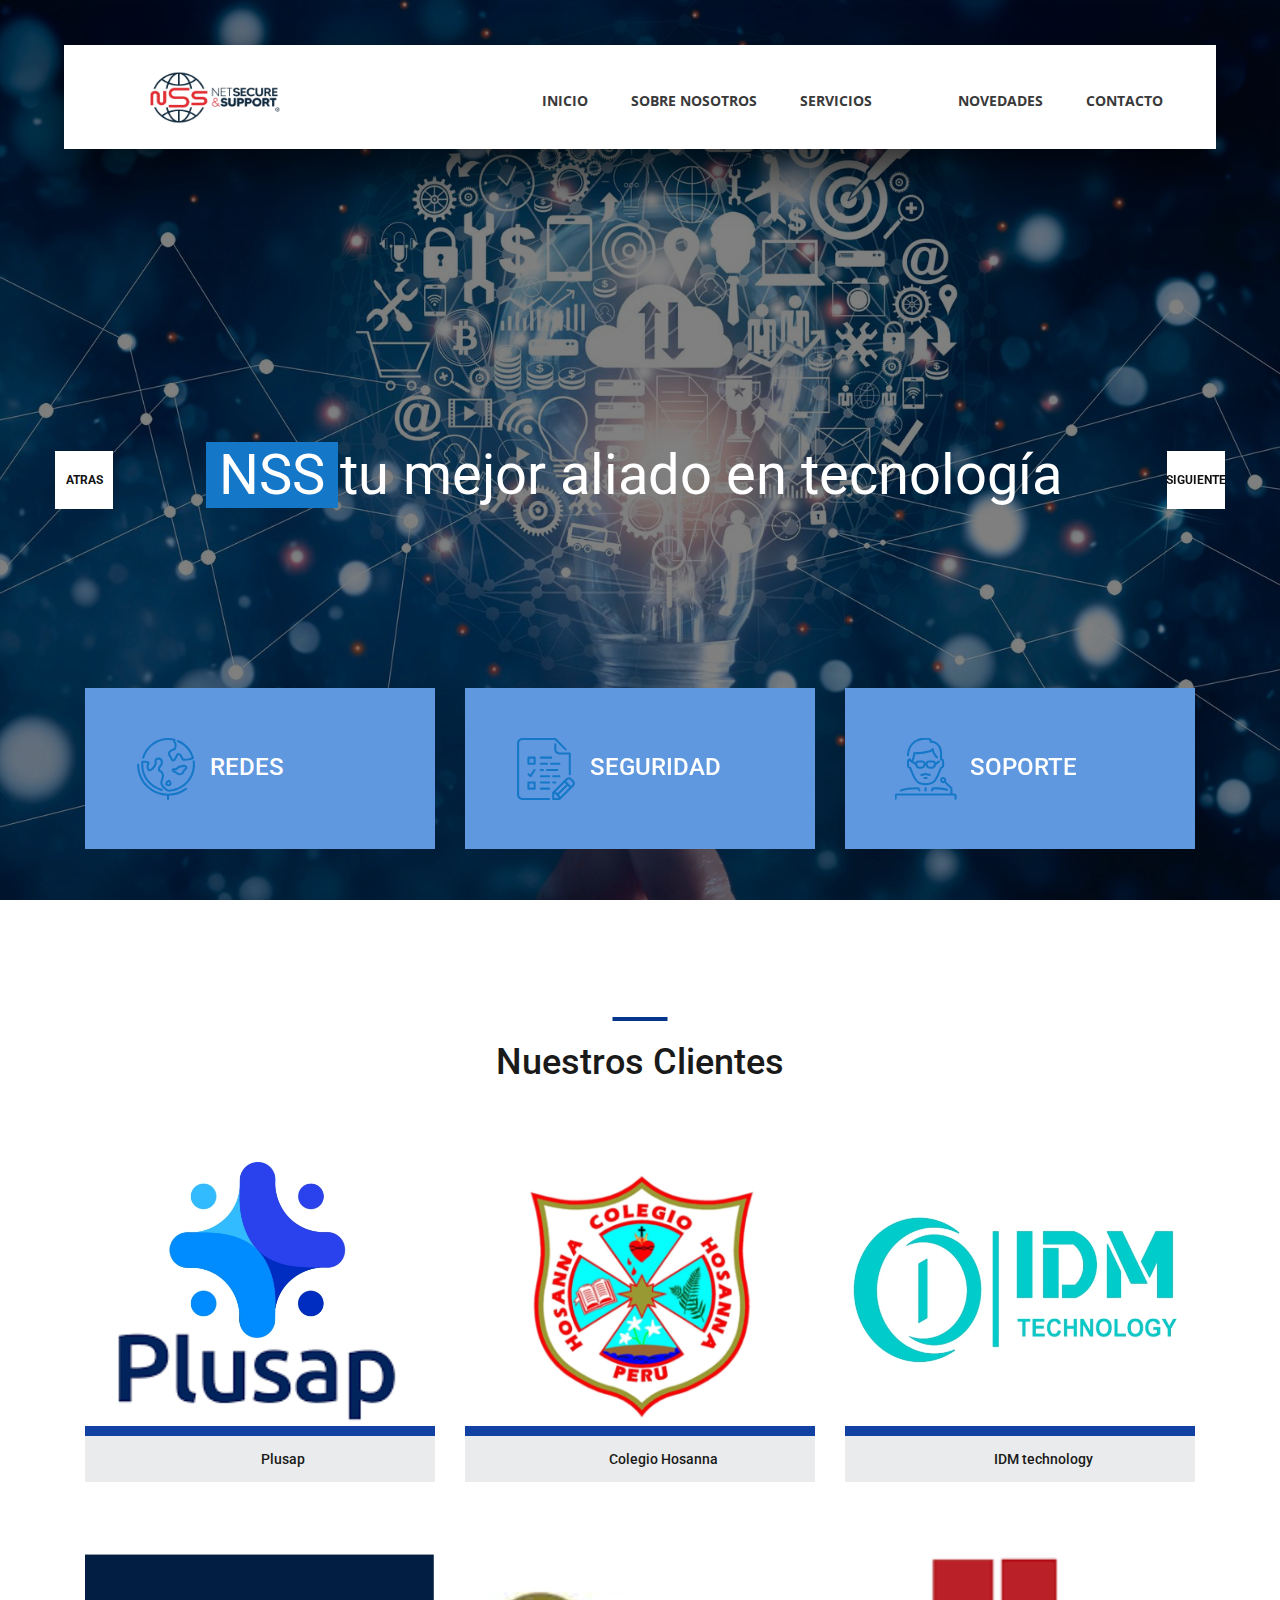
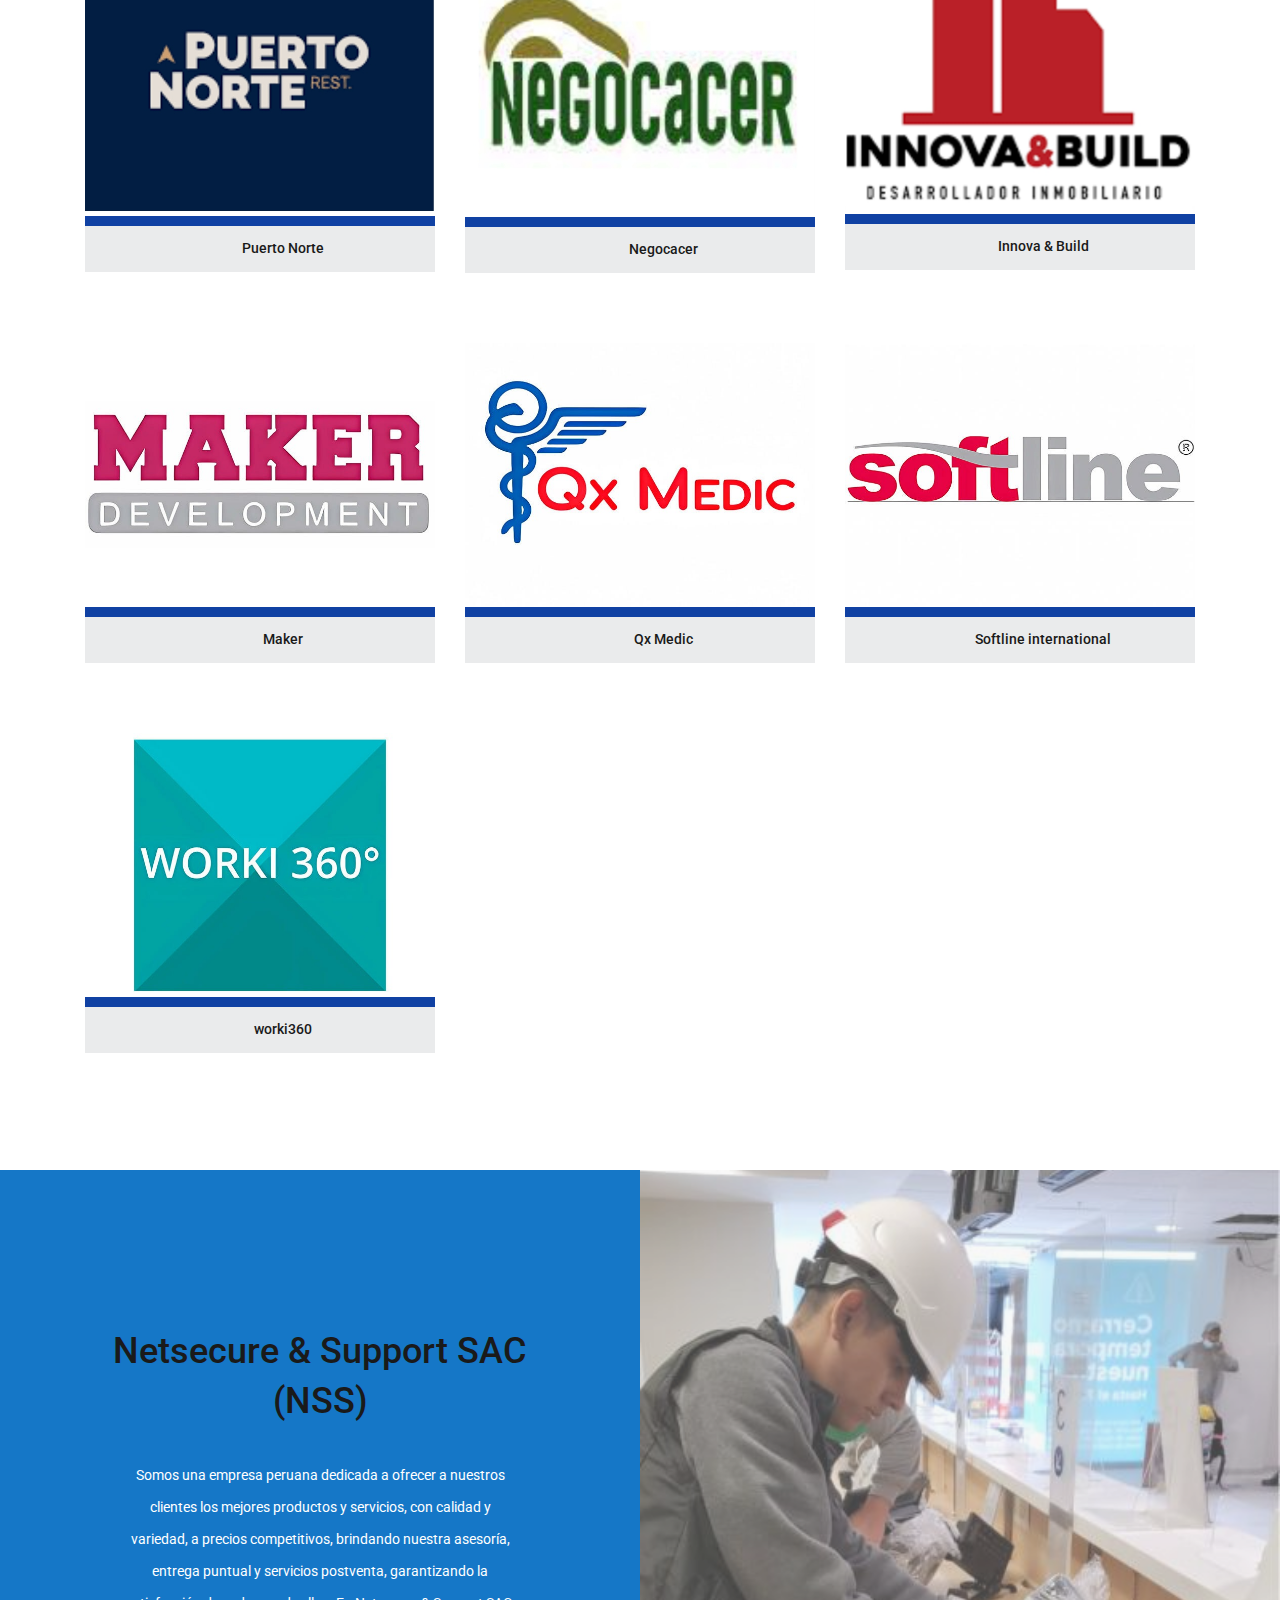
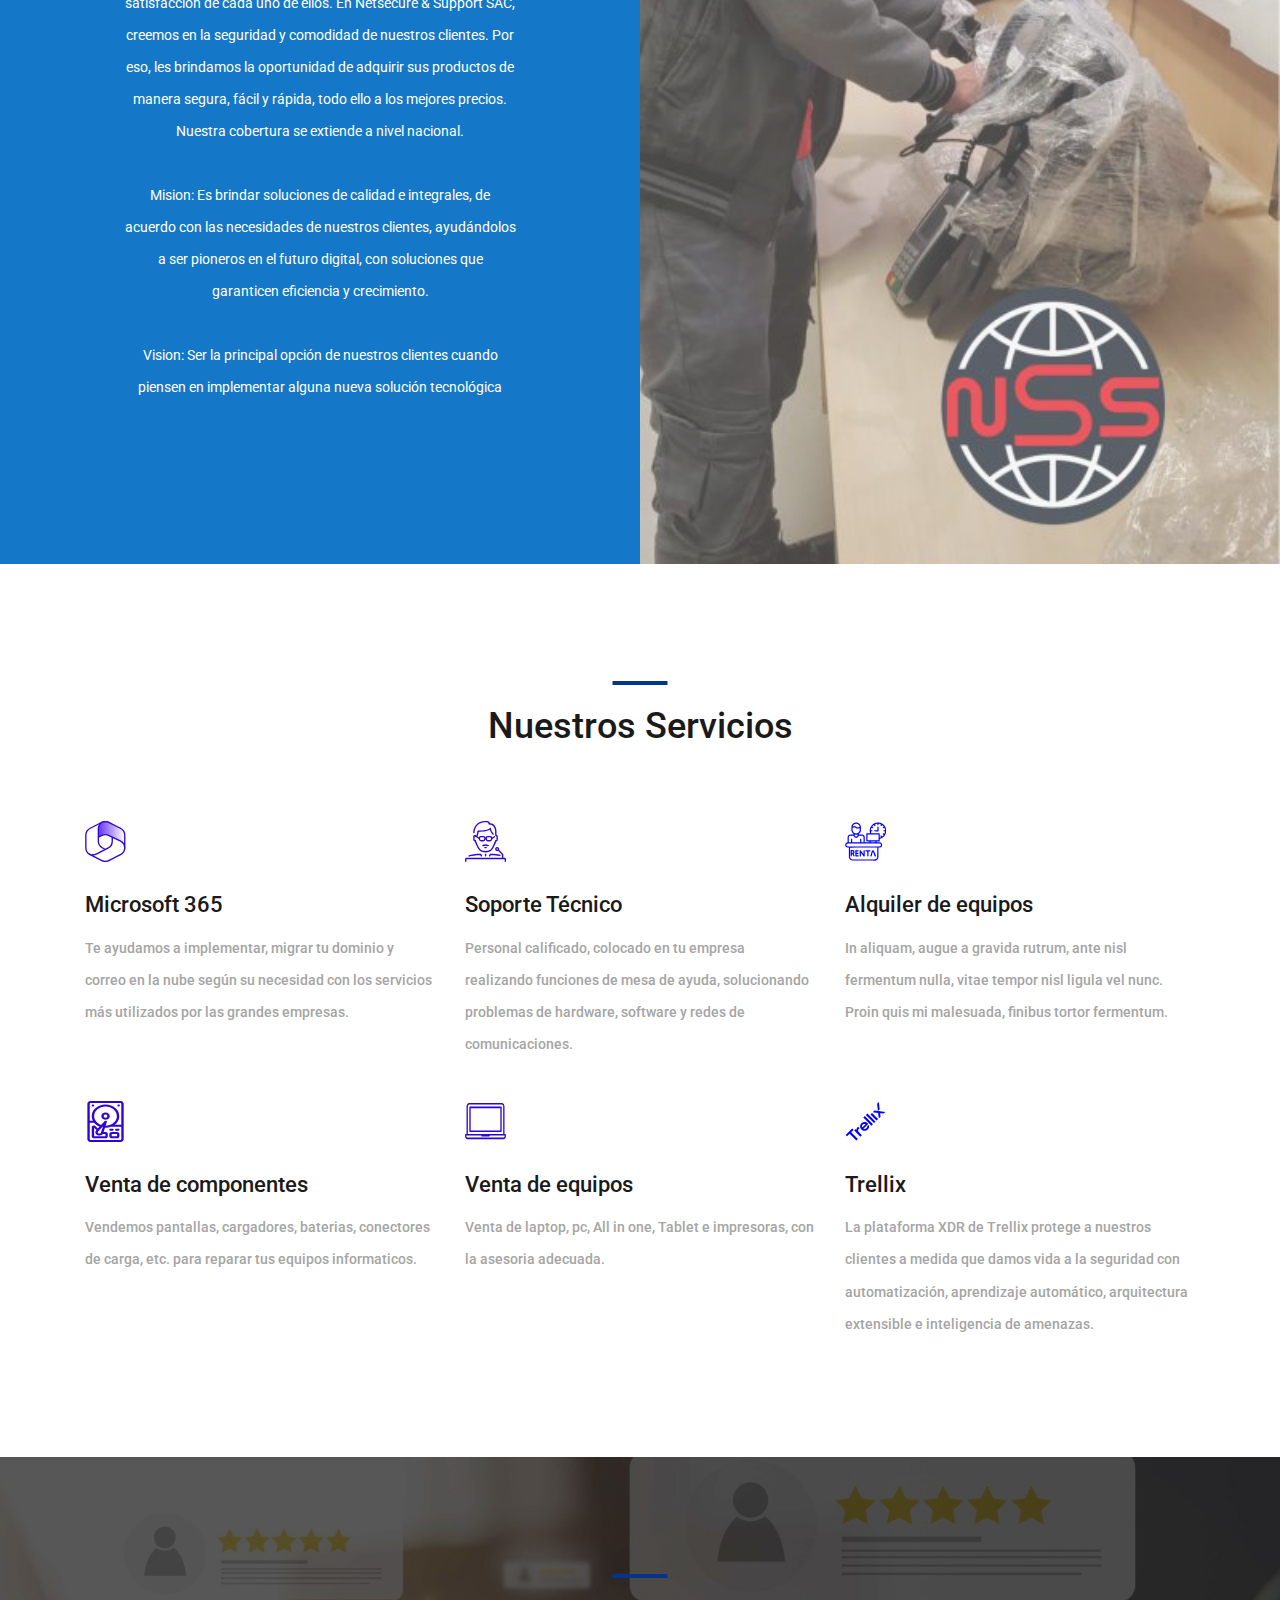
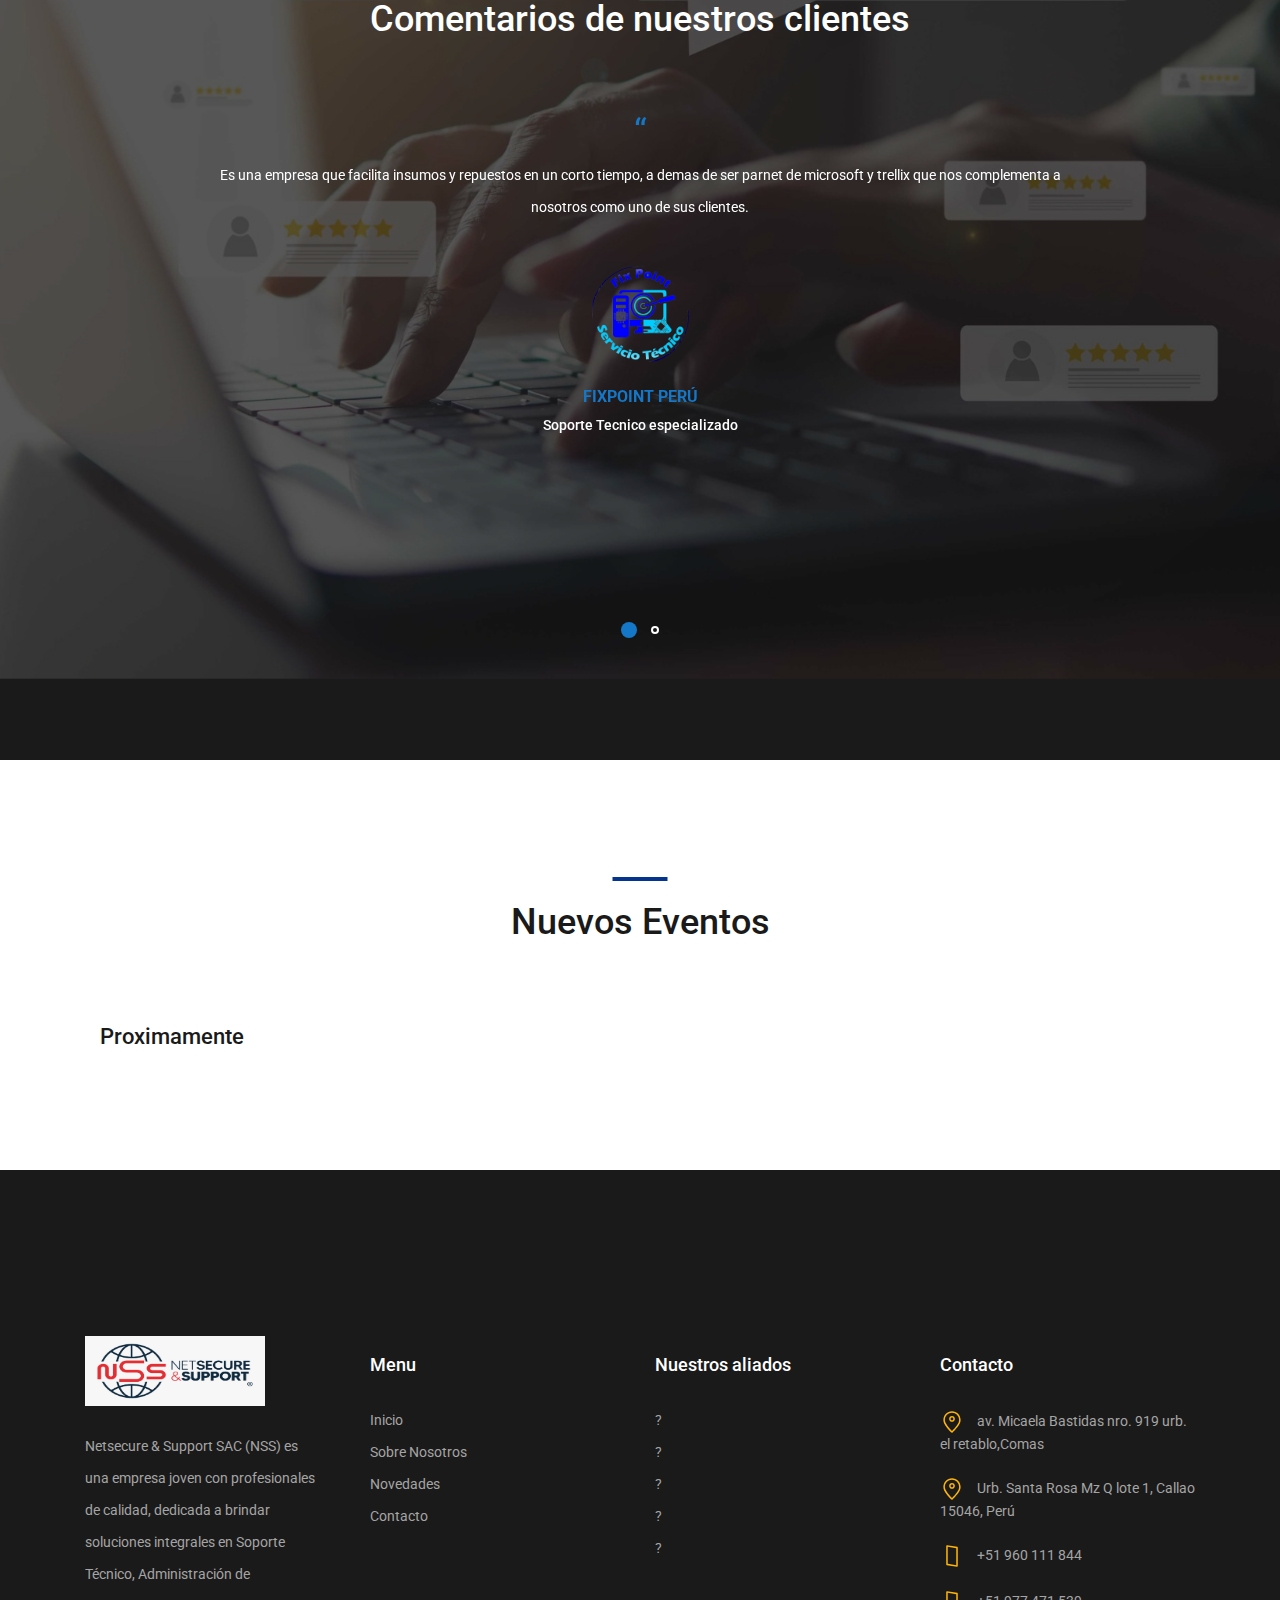
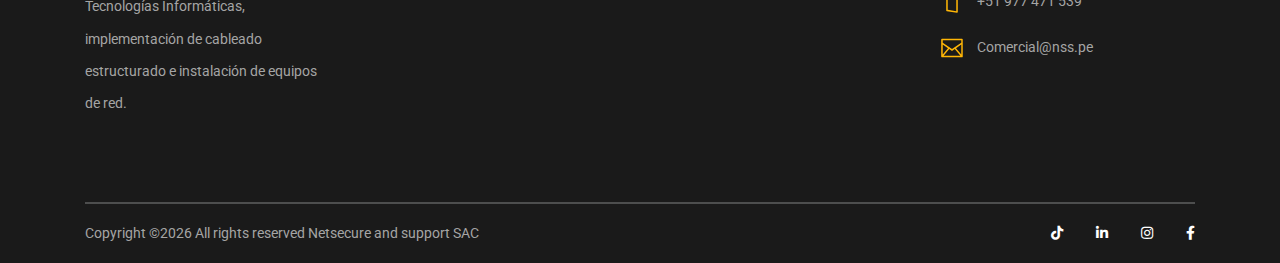
==== index.html @ 5463809e "Nuevo" ====
<!DOCTYPE html>
<html lang="es">
<head>
<title>Netsecure and Support SAC</title>
<meta charset="utf-8">
<meta http-equiv="X-UA-Compatible" content="IE=edge">
<meta name="description" content="Course Project">
<meta name="viewport" content="width=device-width, initial-scale=1">
<link rel="stylesheet" type="text/css" href="styles/bootstrap4/bootstrap.min.css">
<link href="plugins/fontawesome-free-5.0.1/css/fontawesome-all.css" rel="stylesheet" type="text/css">
<link href="plugins/fontawesome-free-5.0.1/css/fontawesome.css" rel="stylesheet" type="text/css">
<link href="plugins/fontawesome-free-5.0.1/css/brands.css" rel="stylesheet" type="text/css">
<link rel="icon" type="image/png" href="images/logonss.png">
<link href="plugins/fontawesome-free-5.0.1/css/all.css" rel="stylesheet" type="text/css">
<link rel="stylesheet" type="text/css" href="plugins/OwlCarousel2-2.2.1/owl.carousel.css">
<link rel="stylesheet" type="text/css" href="plugins/OwlCarousel2-2.2.1/owl.theme.default.css">
<link rel="stylesheet" type="text/css" href="plugins/OwlCarousel2-2.2.1/animate.css">
<link rel="stylesheet" type="text/css" href="styles/main_styles.css">
<link rel="stylesheet" type="text/css" href="styles/responsive.css">
</head>
<body>

<div class="super_container">

	<!-- Header -->

	<header class="header d-flex flex-row">
		<div class="header_content d-flex flex-row align-items-center">
			<!-- Logo -->
			<div class="logo_container">
				<div class="logo">
					<img src="images/logonss2.png" alt=""  width="150" height="65">
		
				</div>
			</div>

			<!-- Main Navigation -->
			<nav class="main_nav_container">
				<div class="main_nav">
					<ul class="main_nav_list">
						<li class="main_nav_item"><a href="#">Inicio</a></li>
						<li class="main_nav_item"><a href="#">Sobre nosotros</a></li>
						<li class="main_nav_item"><a href="#">Servicios</a></li>
						<li class="main_nav_item"><a href="#"></a></li>
						<li class="main_nav_item"><a href="#">Novedades</a></li>
						<li class="main_nav_item"><a href="contact.html">Contacto</a></li>
					</ul>
				</div>
			</nav>
		</div>
		<div class="header_side d-flex flex-row justify-content-center align-items-center">
			<img src="images/phone-call.svg" alt="">
			<span>+51 960 111 844<br>+51 977 471 539</span>
		</div>

		<!-- Hamburger -->
		<div class="hamburger_container">
			<i class="fas fa-bars trans_200"></i>
		</div>

	</header>
	
	<!-- Menu -->
	<div class="menu_container menu_mm">

		<!-- Menu Close Button -->
		<div class="menu_close_container">
			<div class="menu_close"></div>
		</div>

		<!-- Menu Items -->
		<div class="menu_inner menu_mm">
			<div class="menu menu_mm">
				<ul class="menu_list menu_mm">
					<li class="menu_item menu_mm"><a href="#">Inicio</a></li>
					<li class="menu_item menu_mm"><a href="#">Sobre nosotros</a></li>
					<li class="menu_item menu_mm"><a href="courses.html">Servicios</a></li>
					<li class="menu_item menu_mm"><a href="elements.html"></a></li>
					<li class="menu_item menu_mm"><a href="news.html">Novedades</a></li>
					<li class="menu_item menu_mm"><a href="contact.html">Contacto</a></li>
				</ul>

				<!-- Menu Social -->
				
				<div class="menu_social_container menu_mm">
					<ul class="menu_social menu_mm">
						<li class="menu_social_item menu_mm"><a href="https://www.tiktok.com/@nss.pe"><i class="fab fa-tiktok"></i></a></li>
						<li class="menu_social_item menu_mm"><a href="https://www.linkedin.com/company/nss-pe/?originalSubdomain=pe"><i class="fab fa-linkedin-in"></i></a></li>
						<li class="menu_social_item menu_mm"><a href="https://www.instagram.com/nss_peru/"><i class="fab fa-instagram"></i></a></li>
						<li class="menu_social_item menu_mm"><a href="https://www.facebook.com/nssperu.pe/"><i class="fab fa-facebook-f"></i></a></li>
						
					</ul>
				</div>

				<div class="menu_copyright menu_mm">NSS se reserva los derechos</div>
			</div>

		</div>

	</div>
	
	<!-- Home -->

	<div class="home">

		<!-- Hero Slider -->
		<div class="hero_slider_container">
			<div class="hero_slider owl-carousel">
				
				<!-- Hero Slide -->
				<div class="hero_slide">
					<div class="hero_slide_background" style="background-image:url(images/tecnologia.jpg)" ></div>
					<div class="hero_slide_container d-flex flex-column align-items-center justify-content-center">
						<div class="hero_slide_content text-center">
							<h1 data-animation-in="fadeInUp" data-animation-out="animate-out fadeOut"> <span>NSS</span> tu mejor aliado en tecnología</h1>
						</div>
					</div>
				</div>
				
				<!-- Hero Slide -->
				<div class="hero_slide">
					<div class="hero_slide_background" style="background-image:url(images/365.png)" ></div>
					<div class="hero_slide_container d-flex flex-column align-items-center justify-content-center">
						<div class="hero_slide_content text-center">
							<h1 data-animation-in="fadeInUp" data-animation-out="animate-out fadeOut">Mejora con <span>Microsoft 365</span> ¡ahora!</h1>
						</div>
					</div>
				</div>
				
				<!-- Hero Slide -->
				<div class="hero_slide">
					<div class="hero_slide_background" style="background-image:url(images/soporte.jpg)"></div>
					<div class="hero_slide_container d-flex flex-column align-items-center justify-content-center">
						<div class="hero_slide_content text-center">
							<h1 data-animation-in="fadeInUp" data-animation-out="animate-out fadeOut">Necesitas <span>soporte TI?</span> ¡Contáctanos!</h1>
						</div>
					</div>
				</div>

			</div>

			<div class="hero_slider_left hero_slider_nav trans_200"><span class="trans_200"> Atras </span></div>
			<div class="hero_slider_right hero_slider_nav trans_200"><span class="trans_200"> Siguiente </span></div>
		</div>

	</div>

	<div class="hero_boxes">
		<div class="hero_boxes_inner">
			<div class="container">
				<div class="row">

					<div class="col-lg-4 hero_box_col">
						<div class="hero_box d-flex flex-row align-items-center justify-content-start">
							<img src="images/earth-globe.svg" class="svg" alt="">
							<div class="hero_box_content">
								<h2 class="hero_box_title">REDES</h2>
								
							</div>
						</div>
					</div>


					<div class="col-lg-4 hero_box_col">
						<div class="hero_box d-flex flex-row align-items-center justify-content-start">
							<img src="images/exam.svg" class="svg" alt="">
							<div class="hero_box_content">
								<h2 class="hero_box_title">SEGURIDAD</h2>
								
							</div>
						</div>
					</div>

					<div class="col-lg-4 hero_box_col">
						<div class="hero_box d-flex flex-row align-items-center justify-content-start">
							<img src="images/professor.svg" class="svg" alt="">
							<div class="hero_box_content">
								<h2 class="hero_box_title">SOPORTE</h2>
								
							</div>
						</div>
					</div>

				</div>
			</div>
		</div>
	</div>

	<!-- Popular -->

	<div class="popular page_section">
		<div class="container">
			<div class="row">
				<div class="col">
					<div class="section_title text-center">
						<h1>Nuestros Clientes</h1>
					</div>
				</div>
			</div>

			<div class="row course_boxes">
				
				<!-- Popular Course Item -->
				<div class="col-lg-4 course_box">
					<div class="card">
						<img class="card-img-top" src="images/plusap.jpeg" alt="https://unsplash.com/@kellybrito">
						<div class="card-body text-center">
						<!--	<div class="card-title"><a href="courses.html">A complete guide to design</a></div>-->
						<!--	<div class="card-text">Adobe Guide, Layes, Smart Objects etc...</div>-->
						</div>
						<div class="price_box d-flex flex-row align-items-center">
							<div class="course_author_image">
							<!--	<img src="images/author.jpg" alt="https://unsplash.com/@mehdizadeh">-->
							</div>
							<div class="course_author_name">Plusap </div>
							<!-- <div class="course_price d-flex flex-column align-items-center justify-content-center"><span>$29</span></div>-->
						</div>
					</div>
				</div>

				<!-- Popular Course Item -->
				<div class="col-lg-4 course_box">
					<div class="card">
						<img class="card-img-top" src="images/hosanna.jpg" alt="https://unsplash.com/@cikstefan">
						<div class="card-body text-center">
						</div>
						<div class="price_box d-flex flex-row align-items-center">
							<div class="course_author_image">
							</div>
							<div class="course_author_name">Colegio Hosanna </div> 
				
						</div>
					</div>
				</div>

				<!-- Popular Course Item -->
				<div class="col-lg-4 course_box">
					<div class="card">
						<img class="card-img-top" src="images/idm.jpg" alt="https://unsplash.com/@dsmacinnes">
						<div class="card-body text-center">
						</div>
						<div class="price_box d-flex flex-row align-items-center">
							<div class="course_author_image">
							</div>
							<div class="course_author_name">IDM technology</div>
						</div>
					</div>
				</div>

					<!-- Popular Course Item -->
					 
					<div class="col-lg-4 course_box">
						<div class="card">
							<img class="card-img-top" src="images/pnorte.jpg" alt="https://unsplash.com/@cikstefan">
							<div class="card-body text-center">
							</div>
							<div class="price_box d-flex flex-row align-items-center">
								<div class="course_author_image">
								</div>
								<div class="course_author_name">Puerto Norte</div> 
					
							</div>
						</div>
					</div>
						<!-- Popular Course Item -->
					 
						<div class="col-lg-4 course_box">
							<div class="card">
								<img class="card-img-top" src="images/negocacer.jpg" alt="https://unsplash.com/@cikstefan">
								<div class="card-body text-center">
								</div>
								<div class="price_box d-flex flex-row align-items-center">
									<div class="course_author_image">
									</div>
									<div class="course_author_name">Negocacer</div> 
						
								</div>
							</div>
						</div>

							<!-- Popular Course Item -->
					 
					<div class="col-lg-4 course_box">
						<div class="card">
							<img class="card-img-top" src="images/innova.jpg" alt="https://unsplash.com/@cikstefan">
							<div class="card-body text-center">
							</div>
							<div class="price_box d-flex flex-row align-items-center">
								<div class="course_author_image">
								</div>
								<div class="course_author_name">Innova & Build</div> 
					
							</div>
						</div>
					</div>

								<!-- Popular Course Item -->
					 
								<div class="col-lg-4 course_box">
									<div class="card">
										<img class="card-img-top" src="images/maker.jpg" alt="https://unsplash.com/@cikstefan">
										<div class="card-body text-center">
										</div>
										<div class="price_box d-flex flex-row align-items-center">
											<div class="course_author_image">
											</div>
											<div class="course_author_name">Maker</div> 
								
										</div>
									</div>
								</div>

									<!-- Popular Course Item -->
					 
									<div class="col-lg-4 course_box">
										<div class="card">
											<img class="card-img-top" src="images/qx.jpg" alt="https://unsplash.com/@cikstefan">
											<div class="card-body text-center">
											</div>
											<div class="price_box d-flex flex-row align-items-center">
												<div class="course_author_image">
												</div>
												<div class="course_author_name">Qx Medic</div> 
									
											</div>
										</div>
									</div>

									<!-- Popular Course Item -->
					 
									<div class="col-lg-4 course_box">
										<div class="card">
											<img class="card-img-top" src="images/softline.jpg" alt="https://unsplash.com/@cikstefan">
											<div class="card-body text-center">
											</div>
											<div class="price_box d-flex flex-row align-items-center">
												<div class="course_author_image">
												</div>
												<div class="course_author_name">Softline international</div> 
									
											</div>
										</div>
									</div>

									
									<!-- Popular Course Item -->
					 
									<div class="col-lg-4 course_box">
										<div class="card">
											<img class="card-img-top" src="images/worki360.jpg" alt="https://unsplash.com/@cikstefan">
											<div class="card-body text-center">
											</div>
											<div class="price_box d-flex flex-row align-items-center">
												<div class="course_author_image">
												</div>
												<div class="course_author_name">worki360</div> 
									
											</div>
										</div>
									</div>

			</div>
		</div>		
	</div>

	<!-- Register -->

	<div class="register">

		<div class="container-fluid">
			
			<div class="row row-eq-height">
				<div class="col-lg-6 nopadding">
					
					<!-- Register -->

					<div class="register_section d-flex flex-column align-items-center justify-content-center">
						<div class="register_content text-center">
							<h1 class="register_title"><span>Netsecure & Support SAC (NSS)</span> </h1>
							<p class="register_text"> Somos una empresa peruana dedicada a ofrecer a nuestros clientes los mejores productos y servicios, con calidad y variedad, a precios competitivos, brindando nuestra asesoría, entrega puntual y servicios postventa, garantizando la satisfacción de cada uno de ellos.
								En Netsecure & Support SAC, creemos en la seguridad y comodidad de nuestros clientes. Por eso, les brindamos la oportunidad de adquirir sus productos de manera segura, fácil y rápida, todo ello a los mejores precios. Nuestra cobertura se extiende a nivel nacional.</p>
							<p class="register_text">Mision: Es brindar soluciones de calidad e integrales, de acuerdo con las necesidades de nuestros clientes, ayudándolos a ser pioneros en el futuro digital, con soluciones que garanticen eficiencia y crecimiento.

								<br> <br>Vision: Ser la principal opción de nuestros clientes cuando piensen en implementar alguna nueva solución tecnológica</p>
						</div>
					</div>

				</div>

				<div class="col-lg-6 nopadding">
					
					<!-- Search -->

					<div class="search_section d-flex flex-column align-items-center justify-content-center">
						<div class="search_background" style="background-image:url(images/nsstrabajando.jpg);"></div>
						<div class="search_content text-center">
							
							
						</div> 
					</div>


				</div>
			</div>
		</div>
	</div>

	<!-- Services -->

	<div class="services page_section">
		
		<div class="container">
			<div class="row">
				<div class="col">
					<div class="section_title text-center">
						<h1>Nuestros Servicios</h1>
					</div>
				</div>
			</div>

			<div class="row services_row">

				<div class="col-lg-4 service_item text-left d-flex flex-column align-items-start justify-content-start">
					<div class="icon_container d-flex flex-column justify-content-end">
						<img src="images/365.svg" alt="">
					</div>
					<h3>Microsoft 365</h3>
					<p>Te ayudamos a implementar, migrar tu dominio y correo en la nube según su necesidad con los servicios más utilizados por las grandes empresas.</p>
				</div>

				<div class="col-lg-4 service_item text-left d-flex flex-column align-items-start justify-content-start">
					<div class="icon_container d-flex flex-column justify-content-end">
						<img src="images/milestone_2.svg" alt="">
					</div>
					<h3>Soporte Técnico</h3>
					<p>Personal calificado, colocado en tu empresa realizando funciones de mesa de ayuda, solucionando problemas de hardware, software y redes de comunicaciones.</p>
				</div>

				<div class="col-lg-4 service_item text-left d-flex flex-column align-items-start justify-content-start">
					<div class="icon_container d-flex flex-column justify-content-end">
						<img src="images/renta.svg" alt="">
					</div>
					<h3>Alquiler de equipos</h3>
					<p>In aliquam, augue a gravida rutrum, ante nisl fermentum nulla, vitae tempor nisl ligula vel nunc. Proin quis mi malesuada, finibus tortor fermentum.</p>
				</div>

				<div class="col-lg-4 service_item text-left d-flex flex-column align-items-start justify-content-start">
					<div class="icon_container d-flex flex-column justify-content-end">
						<img src="images/hardware.svg" alt="">
					</div>
					<h3>Venta de componentes</h3>
					<p>Vendemos pantallas, cargadores, baterias, conectores de carga, etc. para reparar tus equipos informaticos.</p>
				</div>

				<div class="col-lg-4 service_item text-left d-flex flex-column align-items-start justify-content-start">
					<div class="icon_container d-flex flex-column justify-content-end">
						<img src="images/laptop.svg" alt="">
					</div>
					<h3>Venta de equipos</h3>
					<p>Venta de laptop, pc, All in one, Tablet e impresoras, con la asesoria adecuada.</p>
				</div>

				<div class="col-lg-4 service_item text-left d-flex flex-column align-items-start justify-content-start">
					<div class="icon_container d-flex flex-column justify-content-end">
						<img src="images/trellix.svg" alt="">
					</div>
					<h3>Trellix</h3>
					<p>La plataforma XDR de Trellix protege a nuestros clientes a medida que damos vida a la seguridad con automatización, aprendizaje automático, arquitectura extensible e inteligencia de amenazas.</p>
				</div>

		
			</div>
		</div>
	</div>

	<!-- Testimonials -->

	<div class="testimonials page_section">
		<!-- <div class="testimonials_background" style="background-image:url(images/testimonials_background.jpg)"></div> -->
		<div class="testimonials_background_container prlx_parent">
			<div class="testimonials_background prlx" style="background-image:url(images/comentario.jpeg)"></div>
		</div>
		<div class="container">

			<div class="row">
				<div class="col">
					<div class="section_title text-center">
						<h1>Comentarios de nuestros clientes</h1>
					</div>
				</div>
			</div>

			<div class="row">
				<div class="col-lg-10 offset-lg-1">
					
					<div class="testimonials_slider_container">

						<!-- Testimonials Slider -->
						<div class="owl-carousel owl-theme testimonials_slider">
							
							<!-- Testimonials Item -->
							<div class="owl-item">
								<div class="testimonials_item text-center">
									<div class="quote">“</div>
									<p class="testimonials_text">Es una empresa que facilita insumos y repuestos en un corto tiempo, a demas de ser parnet de microsoft y trellix que nos complementa a nosotros como uno de sus clientes.</p>
									<div class="testimonial_user">
										<div class="testimonial_image mx-auto">
											<img src="images/logofixpp.png" alt="">
										</div>
										<div class="testimonial_name">Fixpoint Perú</div>
										<div class="testimonial_title">Soporte Tecnico especializado</div>
									</div>
								</div>
							</div>

							<!-- Testimonials Item -->
							<div class="owl-item">
								<div class="testimonials_item text-center">
									<div class="quote">“</div>
									<p class="testimonials_text">etsecure & Support ha transformado nuestra experiencia con la tecnología. Su equipo es increíblemente eficiente y profesional, siempre atento a nuestras necesidades. Recientemente, nos ayudaron a identificar y resolver vulnerabilidades críticas en nuestros sistemas, lo que ha mejorado notablemente nuestra seguridad y tranquilidad. La actualización de nuestras políticas de seguridad fue manejada de manera experta y con mínima interrupción de nuestras operaciones. Recomiendo sin reservas a Netsecure & Support para cualquier empresa que busque servicios tecnológicos de primera calidad</p>
									<div class="testimonial_user">
										<div class="testimonial_image mx-auto">
											<img src="images/idm.jpg" alt="">
										</div>
										<div class="testimonial_name">IDM tecnology</div>
										<div class="testimonial_title"> Staff Augmentation - Headhunting</div>
									</div>
								</div>
							</div>

							<!-- Testimonials Item 
							<div class="owl-item">
								<div class="testimonials_item text-center">
									<div class="quote">“</div>
									<p class="testimonials_text">In aliquam, augue a gravida rutrum, ante nisl fermentum nulla, vitae tempor nisl ligula vel nunc. Proin quis mi malesuada, finibus tortor fermentum.In aliquam, augue a gravida rutrum, ante nisl fermentum nulla, vitae tempor nisl ligula vel nunc. Proin quis mi malesuada, finibus tortor fermentum.</p>
									<div class="testimonial_user">
										<div class="testimonial_image mx-auto">
											<img src="images/testimonials_user.jpg" alt="">
										</div>
										<div class="testimonial_name">james cooper</div>
										<div class="testimonial_title">Graduate Student</div>
									</div>
								</div>
							</div> -->

						</div>

					</div>
				</div>
			</div>

		</div>
	</div>

	<!-- Events -->

	<div class="events page_section">
		<div class="container">
			
			<div class="row">
				<div class="col">
					<div class="section_title text-center">
						<h1>Nuevos Eventos</h1>
					</div>
				</div>
			</div>
			
			<div class="event_items">

				<!-- Event Item 
				<div class="row event_item">
					<div class="col">
						<div class="row d-flex flex-row align-items-end">

							<div class="col-lg-2 order-lg-1 order-2">
								<div class="event_date d-flex flex-column align-items-center justify-content-center">
									<div class="event_day">00</div>
									<div class="event_month">Julio</div>
								</div>
							</div>

							<div class="col-lg-6 order-lg-2 order-3">
								<div class="event_content">
									<div class="event_name"><a class="trans_200" href="#">Student Festival</a></div>
									<div class="event_location">Grand Central Park</div>
									<p>In aliquam, augue a gravida rutrum, ante nisl fermentum nulla, vitae tempor nisl ligula vel nunc. Proin quis mi malesuada, finibus tortor.</p>
								</div>
							</div>

							<div class="col-lg-4 order-lg-3 order-1">
								<div class="event_image">
									<img src="images/event_1.jpg" alt="https://unsplash.com/@theunsteady5">
								</div>
							</div>

						</div>	
					</div>
				</div>
			-->
				<!-- Event Item 
				<div class="row event_item">
					<div class="col">
						<div class="row d-flex flex-row align-items-end">

							<div class="col-lg-2 order-lg-1 order-2">
								<div class="event_date d-flex flex-column align-items-center justify-content-center">
									<div class="event_day">07</div>
									<div class="event_month">January</div>
								</div>
							</div>

							<div class="col-lg-6 order-lg-2 order-3">
								<div class="event_content">
									<div class="event_name"><a class="trans_200" href="#">Open day in the Univesrsity campus</a></div>
									<div class="event_location">Grand Central Park</div>
									<p>In aliquam, augue a gravida rutrum, ante nisl fermentum nulla, vitae tempor nisl ligula vel nunc. Proin quis mi malesuada, finibus tortor.</p>
								</div>
							</div>

							<div class="col-lg-4 order-lg-3 order-1">
								<div class="event_image">
									<img src="images/event_2.jpg" alt="https://unsplash.com/@claybanks1989">
								</div>
							</div>

						</div>	
					</div>
				</div>
			-->
				<!-- Event Item 
				<div class="row event_item">
					<div class="col">
						<div class="row d-flex flex-row align-items-end">

							<div class="col-lg-2 order-lg-1 order-2">
								<div class="event_date d-flex flex-column align-items-center justify-content-center">
									<div class="event_day">07</div>
									<div class="event_month">January</div>
								</div>
							</div>

							<div class="col-lg-6 order-lg-2 order-3">
								<div class="event_content">
									<div class="event_name"><a class="trans_200" href="#">Student Graduation Ceremony</a></div>
									<div class="event_location">Grand Central Park</div>
									<p>In aliquam, augue a gravida rutrum, ante nisl fermentum nulla, vitae tempor nisl ligula vel nunc. Proin quis mi malesuada, finibus tortor.</p>
								</div>
							</div>

							<div class="col-lg-4 order-lg-3 order-1">
								<div class="event_image">
									<img src="images/event_3.jpg" alt="https://unsplash.com/@juanmramosjr">
								</div>
							</div>

						</div>	
					</div>
				</div>

			-->


			<div class="col-lg-6 order-lg-2 order-3">
				<div class="event_content">
					<div class="event_name"><a class="trans_200" href="#">Proximamente</a></div>
				
				</div>
			</div>





			</div>
				
		</div>
	</div>

	<!-- Footer -->

	<footer class="footer">
		<div class="container">
			
			<!-- Newsletter 

			<div class="newsletter">
				<div class="row">
					<div class="col">
						<div class="section_title text-center">
							<h1>Subscribe to newsletter</h1>
						</div>
					</div>
				</div>

				<div class="row">
					<div class="col text-center">
						<div class="newsletter_form_container mx-auto">
							<form action="post">
								<div class="newsletter_form d-flex flex-md-row flex-column flex-xs-column align-items-center justify-content-center">
									<input id="newsletter_email" class="newsletter_email" type="email" placeholder="Email Address" required="required" data-error="Valid email is required.">
									<button id="newsletter_submit" type="submit" class="newsletter_submit_btn trans_300" value="Submit">Subscribe</button>
								</div>
							</form>
						</div>
					</div>
				</div>

			</div>
		-->
			<!-- Footer Content -->

			<div class="footer_content">
				<div class="row">

					<!-- Footer Column - About -->
					<div class="col-lg-3 footer_col">

						<!-- Logo -->
						<div class="logo_container">
							<div class="logo">
								<img src="images/nssblanco.jpeg" alt="" width="180" height="70">
								
							</div>
						</div>

						<p class="footer_about_text">Netsecure & Support SAC (NSS) es una empresa joven con profesionales de calidad, dedicada a brindar soluciones integrales en Soporte Técnico, Administración de Tecnologías Informáticas, implementación de cableado estructurado e instalación de equipos de red.</p>

					</div>

					<!-- Footer Column - Menu -->

					<div class="col-lg-3 footer_col">
						<div class="footer_column_title">Menu</div>
						<div class="footer_column_content">
							<ul>
								<li class="footer_list_item"><a href="index.html">Inicio</a></li>
								<li class="footer_list_item"><a href="#">Sobre Nosotros</a></li>
								<li class="footer_list_item"><a href="#"></a></li>
								<li class="footer_list_item"><a href="#">Novedades</a></li>
								<li class="footer_list_item"><a href="contact.html">Contacto</a></li>
							</ul>
						</div>
					</div>

					<!-- Footer Column - Usefull Links -->

					<div class="col-lg-3 footer_col">
						<div class="footer_column_title">Nuestros aliados</div>
						<div class="footer_column_content">
							<ul>
								<li class="footer_list_item"><a href="#">?</a></li>
								<li class="footer_list_item"><a href="#">?</a></li>
								<li class="footer_list_item"><a href="#">?</a></li>
								<li class="footer_list_item"><a href="#">?</a></li>
								<li class="footer_list_item"><a href="#">?</a></li>
							</ul>
						</div>
					</div>

					<!-- Footer Column - Contact -->

					<div class="col-lg-3 footer_col">
						<div class="footer_column_title">Contacto</div>
						<div class="footer_column_content">
							<ul>
								<li class="footer_contact_item">
									<div class="footer_contact_icon">
										<img src="images/placeholder.svg" alt="https://www.flaticon.com/authors/lucy-g">
									</div>
									av. Micaela Bastidas nro. 919 urb. el retablo,Comas
								</li>
								<li class="footer_contact_item">
									<div class="footer_contact_icon">
										<img src="images/placeholder.svg" alt="https://www.flaticon.com/authors/lucy-g">
									</div>
									Urb. Santa Rosa Mz Q lote 1, Callao 15046, Perú
								</li>
								<li class="footer_contact_item">
									<div class="footer_contact_icon">
										<img src="images/smartphone.svg" alt="https://www.flaticon.com/authors/lucy-g">
									</div>
									+51 960 111 844 
								</li>
								<li class="footer_contact_item">
									<div class="footer_contact_icon">
										<img src="images/smartphone.svg" alt="https://www.flaticon.com/authors/lucy-g">
									</div>
									+51 977 471 539
								</li>
								<li class="footer_contact_item">
									<div class="footer_contact_icon">
										<img src="images/envelope.svg" alt="https://www.flaticon.com/authors/lucy-g">
									</div> Comercial@nss.pe
								</li>
							</ul>
						</div>
					</div>



				</div>
			</div>

			<!-- Footer Copyright -->

			<div class="footer_bar d-flex flex-column flex-sm-row align-items-center">
				<div class="footer_copyright">
					<span><!-- Link back to Colorlib can't be removed. Template is licensed under CC BY 3.0. -->
Copyright &copy;<script>document.write(new Date().getFullYear());</script> All rights reserved Netsecure and support SAC 
<!-- Link back to Colorlib can't be removed. Template is licensed under CC BY 3.0. --></span>
				</div>
				<div class="footer_social ml-sm-auto">
					<ul class="menu_social">
						<li class="menu_social_item"><a href="https://www.tiktok.com/@nss.pe"><i class="fab fa-tiktok"></i></a></li>
						<li class="menu_social_item"><a href="https://www.linkedin.com/company/nss-pe/?originalSubdomain=pe"><i class="fab fa-linkedin-in"></i></a></li>
						<li class="menu_social_item"><a href="https://www.instagram.com/nss_peru/"><i class="fab fa-instagram"></i></a></li>
						<li class="menu_social_item"><a href="https://www.facebook.com/nssperu.pe/"><i class="fab fa-facebook-f"></i></a></li>
					

					</ul>
				</div>
			</div>

		</div>
	</footer>

</div>

<script src="js/jquery-3.2.1.min.js"></script>
<script src="styles/bootstrap4/popper.js"></script>
<script src="styles/bootstrap4/bootstrap.min.js"></script>
<script src="plugins/greensock/TweenMax.min.js"></script>
<script src="plugins/greensock/TimelineMax.min.js"></script>
<script src="plugins/scrollmagic/ScrollMagic.min.js"></script>
<script src="plugins/greensock/animation.gsap.min.js"></script>
<script src="plugins/greensock/ScrollToPlugin.min.js"></script>
<script src="plugins/OwlCarousel2-2.2.1/owl.carousel.js"></script>
<script src="plugins/scrollTo/jquery.scrollTo.min.js"></script>
<script src="plugins/easing/easing.js"></script>
<script src="js/custom.js"></script>
<script src="plugins/fontawesome-free-5.0.1/js/brands.js"></script>
</body>
</html>
---- plugins/fontawesome-free-5.0.1/css/brands.css ----
/*!
 * Font Awesome Free 5.15.4 by @fontawesome - https://fontawesome.com
 * License - https://fontawesome.com/license/free (Icons: CC BY 4.0, Fonts: SIL OFL 1.1, Code: MIT License)
 */
@font-face {
  font-family: 'Font Awesome 5 Brands';
  font-style: normal;
  font-weight: 400;
  font-display: block;
  src: url("../webfonts/fa-brands-400.eot");
  src: url("../webfonts/fa-brands-400.eot?#iefix") format("embedded-opentype"), url("../webfonts/fa-brands-400.woff2") format("woff2"), url("../webfonts/fa-brands-400.woff") format("woff"), url("../webfonts/fa-brands-400.ttf") format("truetype"), url("../webfonts/fa-brands-400.svg#fontawesome") format("svg"); }

.fab {
  font-family: 'Font Awesome 5 Brands';
  font-weight: 400; }
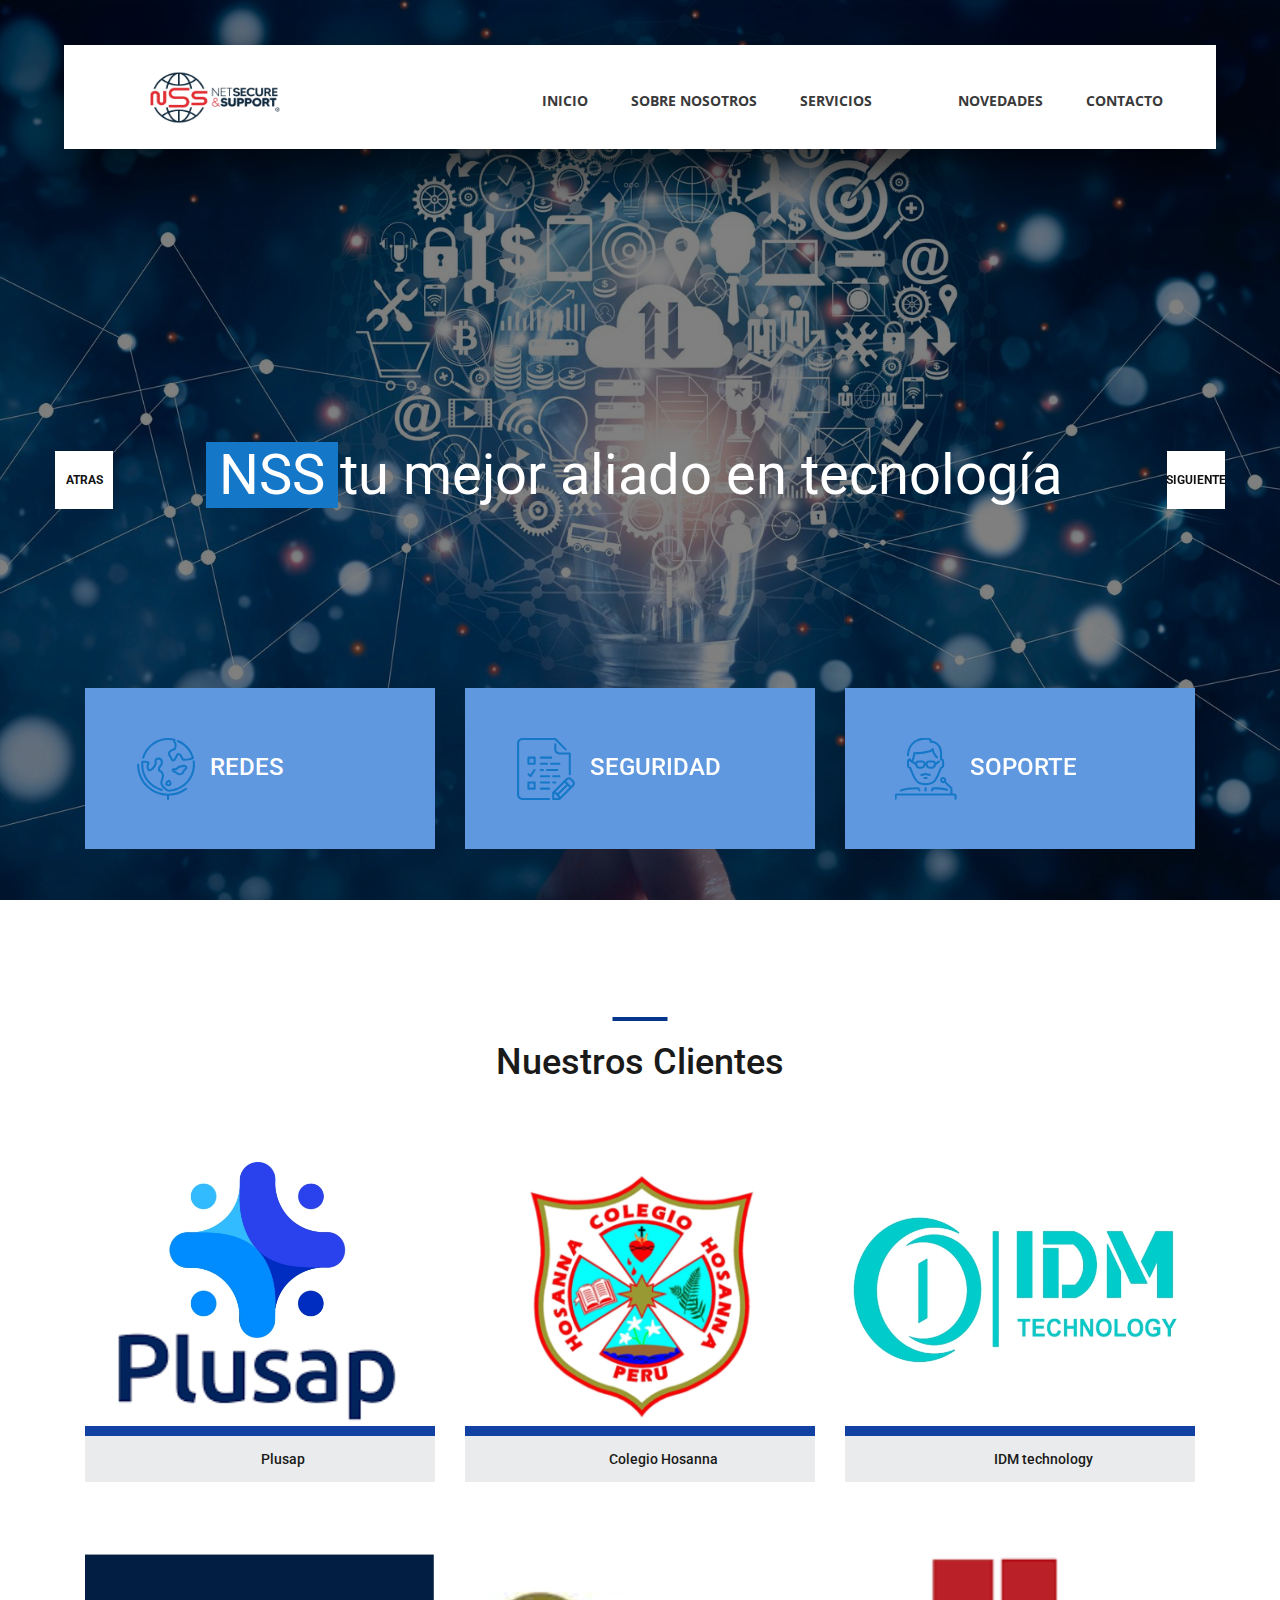
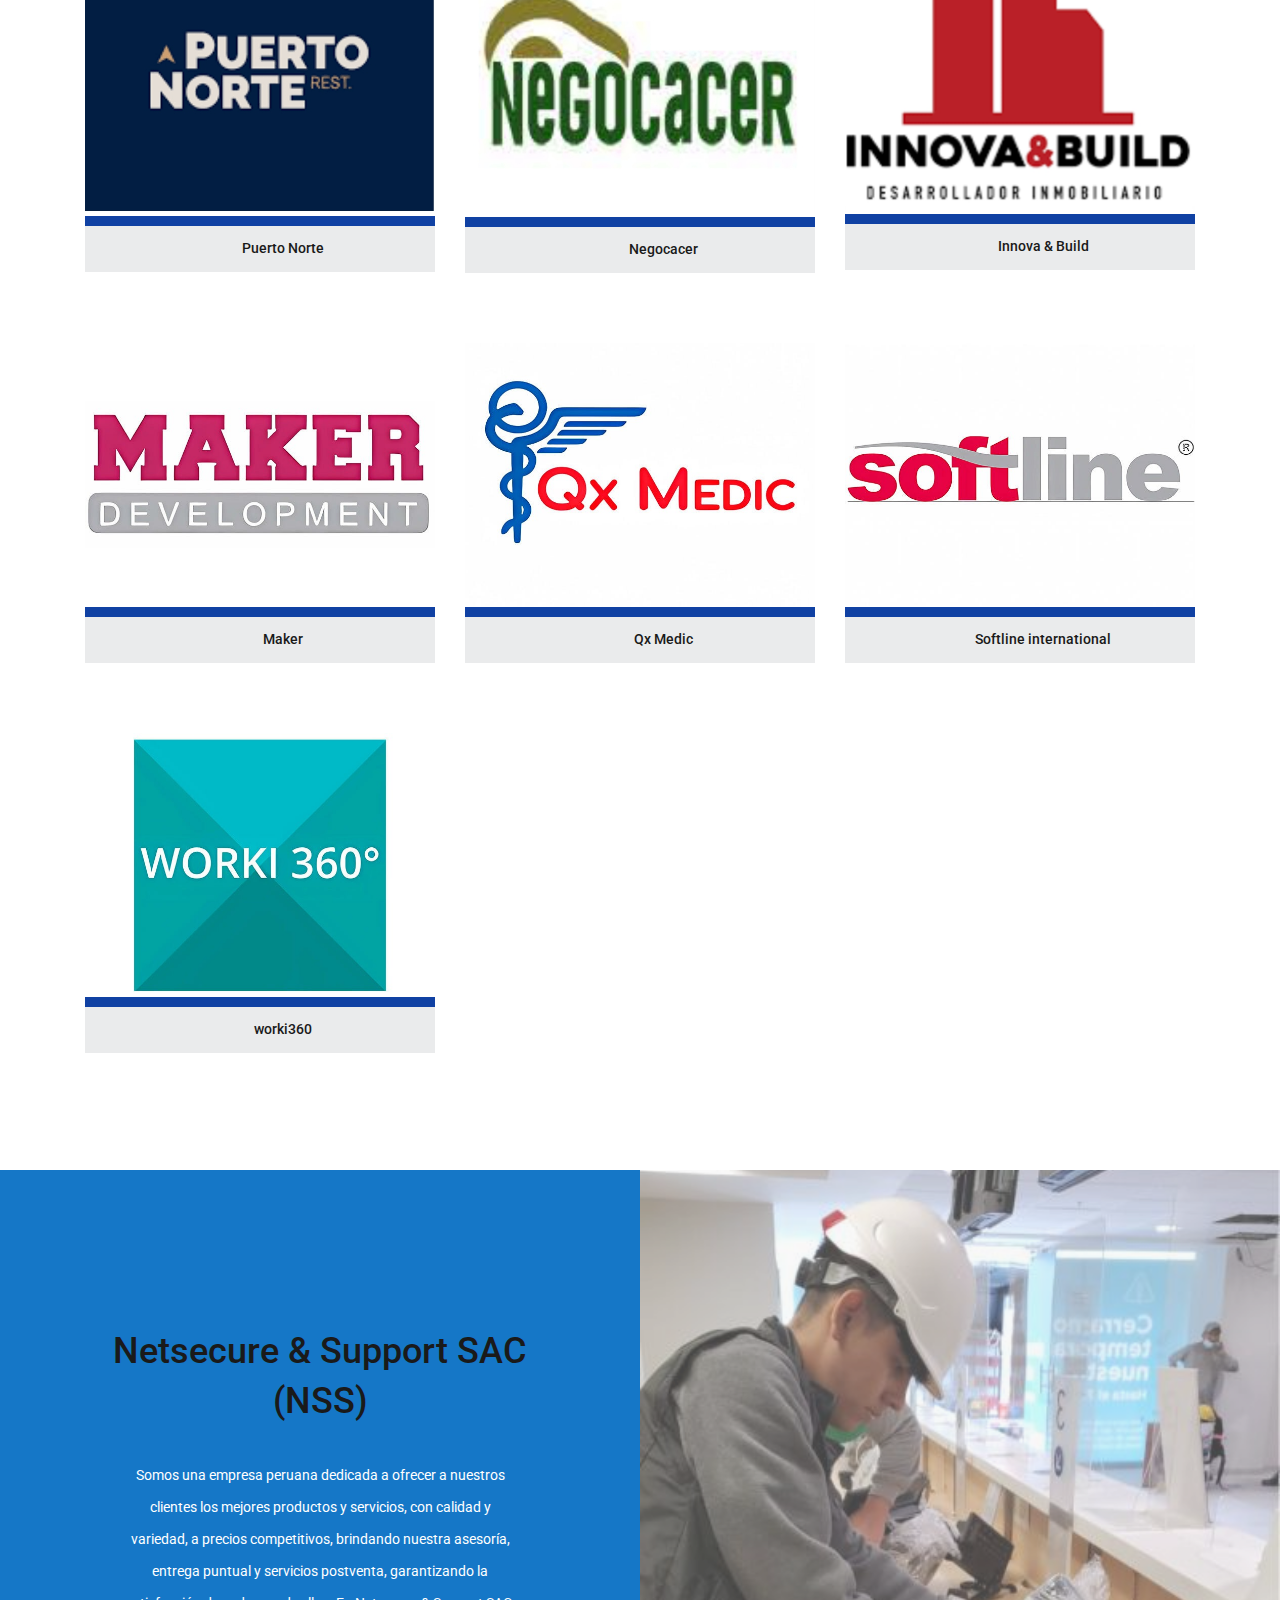
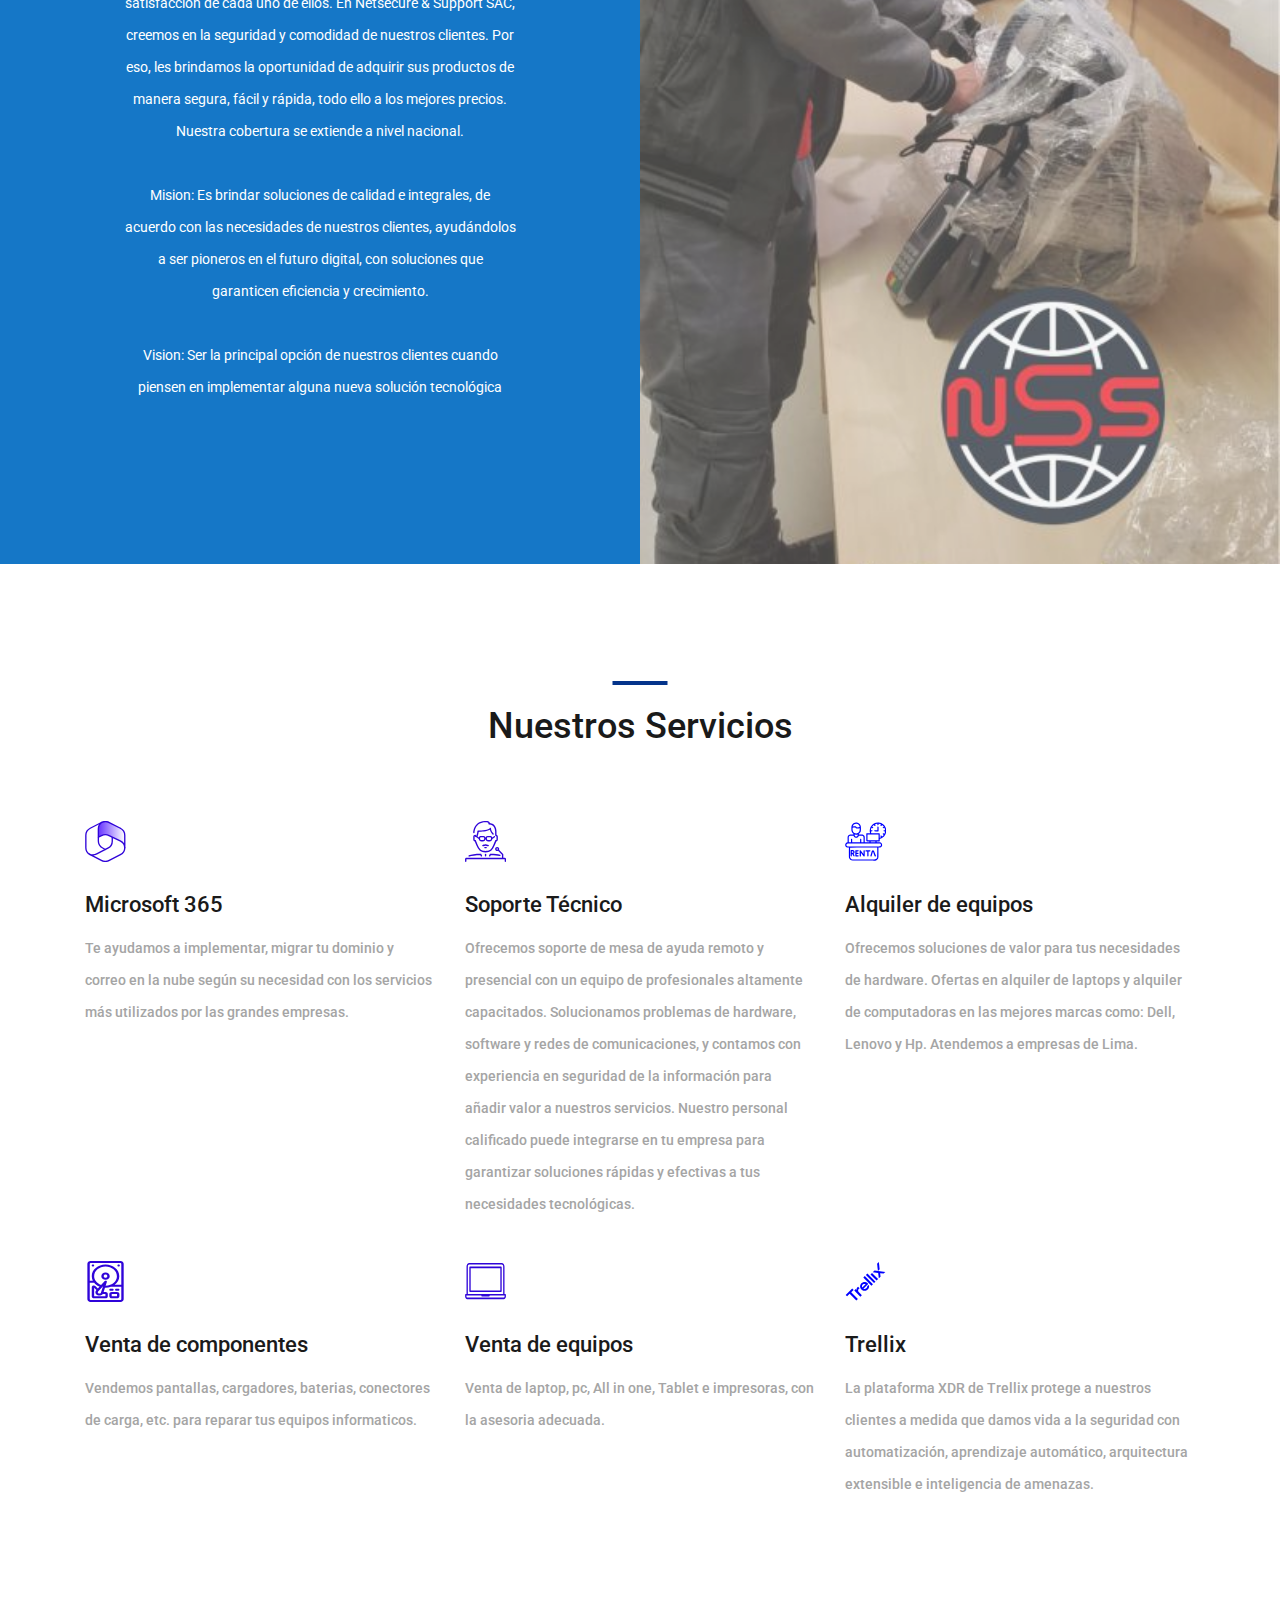
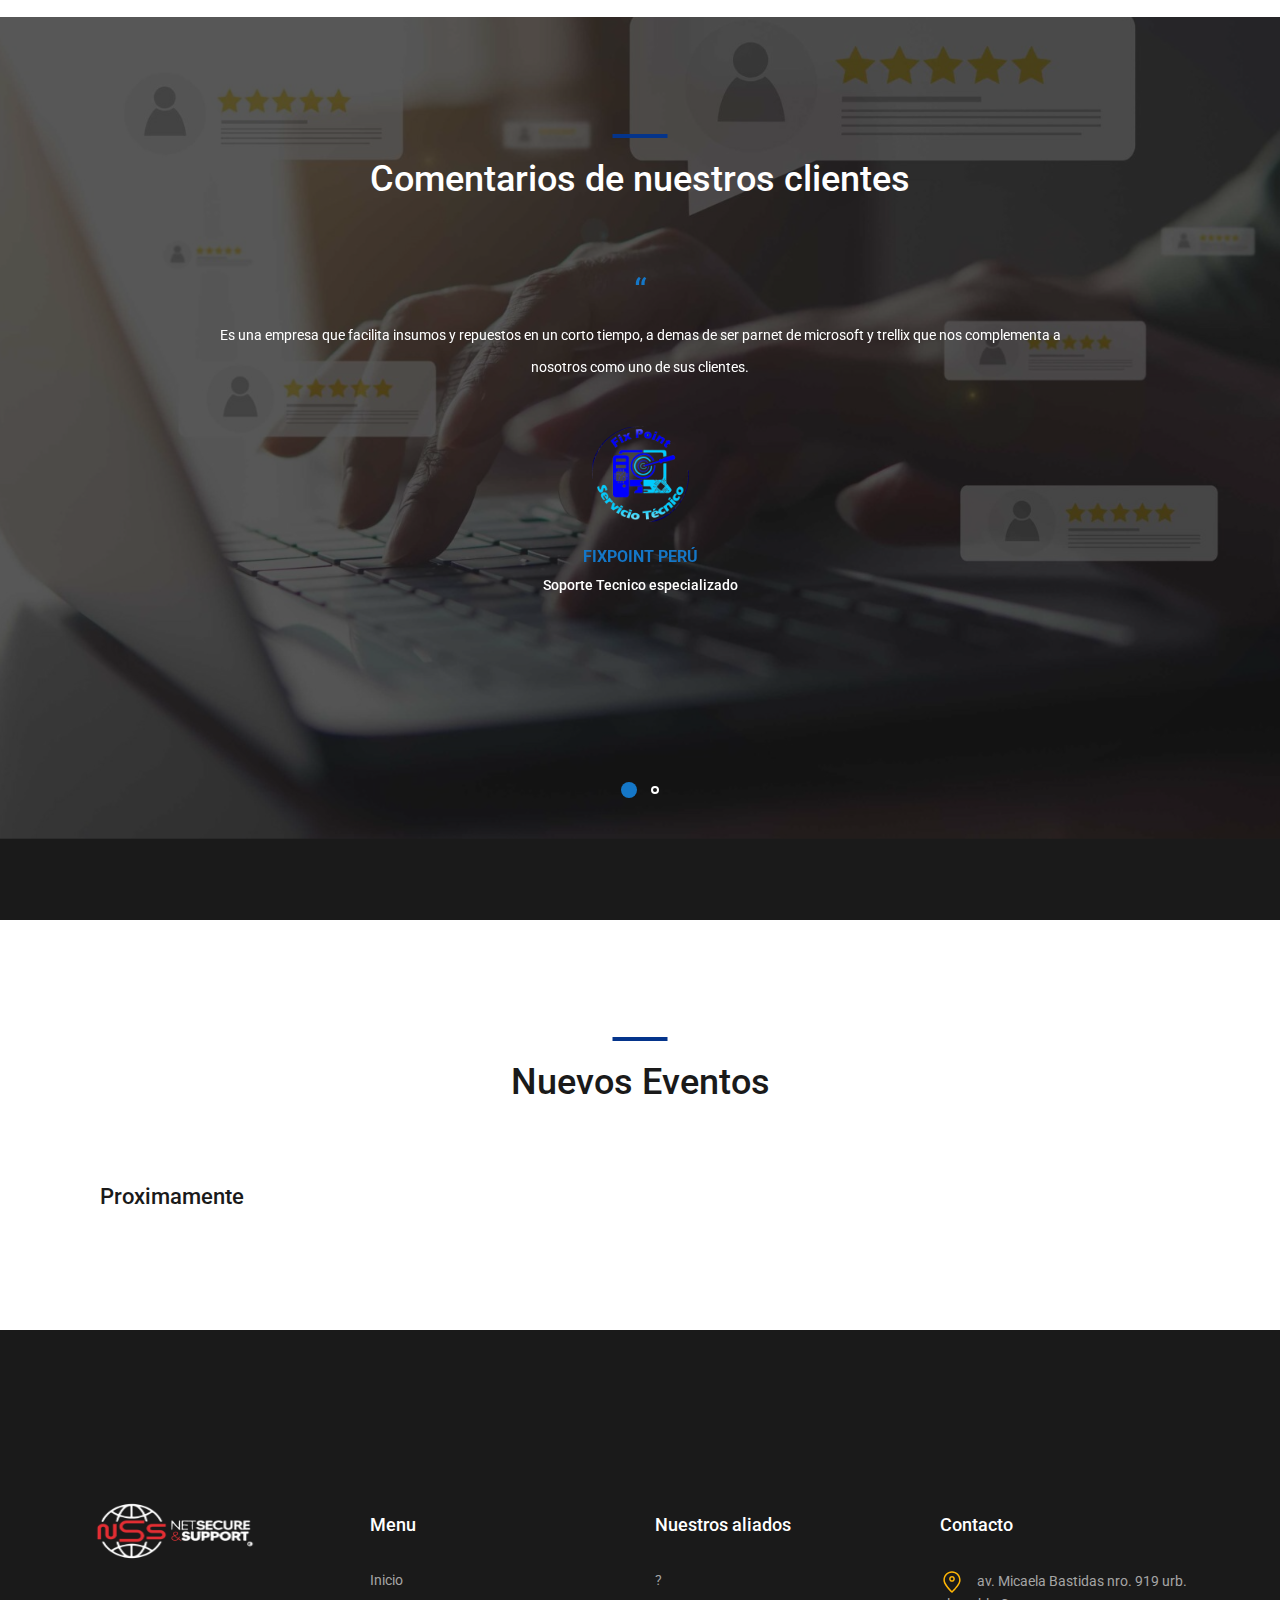
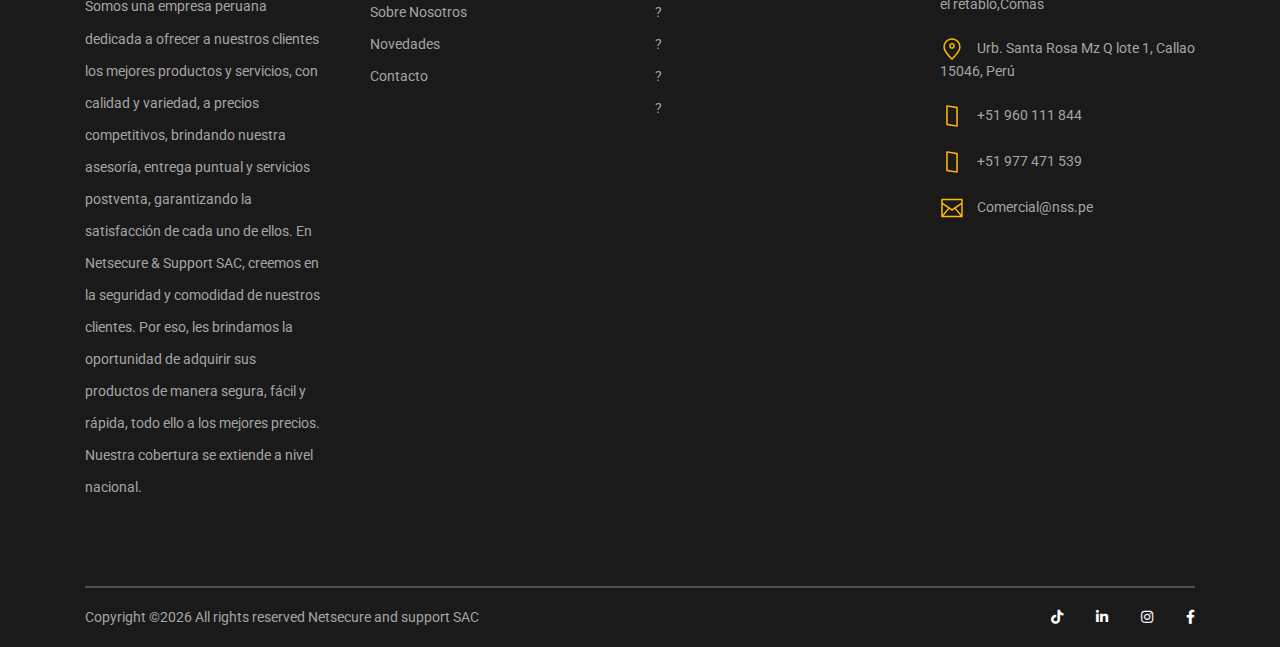
==== commit 9bb2935b: "NOVEDADES" ====
--- a/index.html
+++ b/index.html
@@ -17,6 +17,8 @@
 <link rel="stylesheet" type="text/css" href="plugins/OwlCarousel2-2.2.1/animate.css">
 <link rel="stylesheet" type="text/css" href="styles/main_styles.css">
 <link rel="stylesheet" type="text/css" href="styles/responsive.css">
+<link rel="stylesheet" type="text/css" href="styles/parpadeo.css">
+
 </head>
 <body>
 
@@ -42,7 +44,7 @@
 						<li class="main_nav_item"><a href="#">Sobre nosotros</a></li>
 						<li class="main_nav_item"><a href="#">Servicios</a></li>
 						<li class="main_nav_item"><a href="#"></a></li>
-						<li class="main_nav_item"><a href="#">Novedades</a></li>
+						<li class="parpadea text" ><a href="novedades.html">Novedades</a></li>
 						<li class="main_nav_item"><a href="contact.html">Contacto</a></li>
 					</ul>
 				</div>
@@ -74,9 +76,9 @@
 				<ul class="menu_list menu_mm">
 					<li class="menu_item menu_mm"><a href="#">Inicio</a></li>
 					<li class="menu_item menu_mm"><a href="#">Sobre nosotros</a></li>
-					<li class="menu_item menu_mm"><a href="courses.html">Servicios</a></li>
-					<li class="menu_item menu_mm"><a href="elements.html"></a></li>
-					<li class="menu_item menu_mm"><a href="news.html">Novedades</a></li>
+					<li class="menu_item menu_mm"><a href="">Servicios</a></li>
+					<li class="menu_item menu_mm"><a href=""></a></li>
+					<li class="menu_item menu_mm"><a href="novedades.html">Novedades</a></li>
 					<li class="menu_item menu_mm"><a href="contact.html">Contacto</a></li>
 				</ul>
 
@@ -92,7 +94,7 @@
 					</ul>
 				</div>
 
-				<div class="menu_copyright menu_mm">NSS se reserva los derechos</div>
+				<div class="menu_copyright menu_mm">NSS 2024 se reserva los derechos</div>
 			</div>
 
 		</div>
@@ -377,7 +379,7 @@
 					<div class="register_section d-flex flex-column align-items-center justify-content-center">
 						<div class="register_content text-center">
 							<h1 class="register_title"><span>Netsecure & Support SAC (NSS)</span> </h1>
-							<p class="register_text"> Somos una empresa peruana dedicada a ofrecer a nuestros clientes los mejores productos y servicios, con calidad y variedad, a precios competitivos, brindando nuestra asesoría, entrega puntual y servicios postventa, garantizando la satisfacción de cada uno de ellos.
+							<p class="register_text">Somos una empresa peruana dedicada a ofrecer a nuestros clientes los mejores productos y servicios, con calidad y variedad, a precios competitivos, brindando nuestra asesoría, entrega puntual y servicios postventa, garantizando la satisfacción de cada uno de ellos.
 								En Netsecure & Support SAC, creemos en la seguridad y comodidad de nuestros clientes. Por eso, les brindamos la oportunidad de adquirir sus productos de manera segura, fácil y rápida, todo ello a los mejores precios. Nuestra cobertura se extiende a nivel nacional.</p>
 							<p class="register_text">Mision: Es brindar soluciones de calidad e integrales, de acuerdo con las necesidades de nuestros clientes, ayudándolos a ser pioneros en el futuro digital, con soluciones que garanticen eficiencia y crecimiento.
 
@@ -433,7 +435,7 @@
 						<img src="images/milestone_2.svg" alt="">
 					</div>
 					<h3>Soporte Técnico</h3>
-					<p>Personal calificado, colocado en tu empresa realizando funciones de mesa de ayuda, solucionando problemas de hardware, software y redes de comunicaciones.</p>
+					<p>Ofrecemos soporte de mesa de ayuda remoto y presencial con un equipo de profesionales altamente capacitados. Solucionamos problemas de hardware, software y redes de comunicaciones, y contamos con experiencia en seguridad de la información para añadir valor a nuestros servicios. Nuestro personal calificado puede integrarse en tu empresa para garantizar soluciones rápidas y efectivas a tus necesidades tecnológicas.</p>
 				</div>
 
 				<div class="col-lg-4 service_item text-left d-flex flex-column align-items-start justify-content-start">
@@ -441,7 +443,7 @@
 						<img src="images/renta.svg" alt="">
 					</div>
 					<h3>Alquiler de equipos</h3>
-					<p>In aliquam, augue a gravida rutrum, ante nisl fermentum nulla, vitae tempor nisl ligula vel nunc. Proin quis mi malesuada, finibus tortor fermentum.</p>
+					<p>Ofrecemos soluciones de valor para tus necesidades de hardware. Ofertas en alquiler de laptops y alquiler de computadoras en las mejores marcas como: Dell, Lenovo y Hp. Atendemos a empresas de Lima.</p>
 				</div>
 
 				<div class="col-lg-4 service_item text-left d-flex flex-column align-items-start justify-content-start">
@@ -517,7 +519,7 @@
 							<div class="owl-item">
 								<div class="testimonials_item text-center">
 									<div class="quote">“</div>
-									<p class="testimonials_text">etsecure & Support ha transformado nuestra experiencia con la tecnología. Su equipo es increíblemente eficiente y profesional, siempre atento a nuestras necesidades. Recientemente, nos ayudaron a identificar y resolver vulnerabilidades críticas en nuestros sistemas, lo que ha mejorado notablemente nuestra seguridad y tranquilidad. La actualización de nuestras políticas de seguridad fue manejada de manera experta y con mínima interrupción de nuestras operaciones. Recomiendo sin reservas a Netsecure & Support para cualquier empresa que busque servicios tecnológicos de primera calidad</p>
+									<p class="testimonials_text">Netsecure & Support ha transformado nuestra experiencia con la tecnología. Su equipo es increíblemente eficiente y profesional, siempre atento a nuestras necesidades. Recientemente, nos ayudaron a identificar y resolver vulnerabilidades críticas en nuestros sistemas, lo que ha mejorado notablemente nuestra seguridad y tranquilidad. La actualización de nuestras políticas de seguridad fue manejada de manera experta y con mínima interrupción de nuestras operaciones. Recomiendo sin reservas a Netsecure & Support para cualquier empresa que busque servicios tecnológicos de primera calidad</p>
 									<div class="testimonial_user">
 										<div class="testimonial_image mx-auto">
 											<img src="images/idm.jpg" alt="">
@@ -718,12 +720,13 @@
 						<!-- Logo -->
 						<div class="logo_container">
 							<div class="logo">
-								<img src="images/nssblanco.jpeg" alt="" width="180" height="70">
+								<img src="images/nssletrablanca.png" alt="" width="180" height="70">
 								
 							</div>
 						</div>
 
-						<p class="footer_about_text">Netsecure & Support SAC (NSS) es una empresa joven con profesionales de calidad, dedicada a brindar soluciones integrales en Soporte Técnico, Administración de Tecnologías Informáticas, implementación de cableado estructurado e instalación de equipos de red.</p>
+						<p class="footer_about_text">Somos una empresa peruana dedicada a ofrecer a nuestros clientes los mejores productos y servicios, con calidad y variedad, a precios competitivos, brindando nuestra asesoría, entrega puntual y servicios postventa, garantizando la satisfacción de cada uno de ellos.
+							En Netsecure & Support SAC, creemos en la seguridad y comodidad de nuestros clientes. Por eso, les brindamos la oportunidad de adquirir sus productos de manera segura, fácil y rápida, todo ello a los mejores precios. Nuestra cobertura se extiende a nivel nacional.</p>
 
 					</div>
 
--- a/styles/parpadeo.css
+++ b/styles/parpadeo.css
@@ -0,0 +1,69 @@
+.text {
+    font-family: 'Open Sans', sans-serif;
+	font-size: 14px;
+	text-transform: uppercase;
+	font-weight: 700;
+	color: #3a3a3a;
+	-webkit-transition: all 200ms ease;
+	-moz-transition: all 200ms ease;
+	-ms-transition: all 200ms ease;
+	-o-transition: all 200ms ease;
+	transition: all 200ms ease;
+  
+  }
+  .parpadea {
+    
+    animation-name: parpadeo;
+    animation-duration: 1s;
+    animation-timing-function: linear;
+    animation-iteration-count: infinite;
+  
+    -webkit-animation-name:parpadeo;
+    -webkit-animation-duration: 1s;
+    -webkit-animation-timing-function: linear;
+    -webkit-animation-iteration-count: infinite;
+  }
+  .parpadea
+{
+	display: inline-block;
+	margin-right: 40px;
+}
+.parpadea:last-child
+{
+	margin-right: 0px;
+}
+.parpadea a
+{
+	font-family: 'Open Sans', sans-serif;
+	font-size: 14px;
+	text-transform: uppercase;
+	font-weight: 700;
+	color: #3a3a3a;
+	-webkit-transition: all 200ms ease;
+	-moz-transition: all 200ms ease;
+	-ms-transition: all 200ms ease;
+	-o-transition: all 200ms ease;
+	transition: all 200ms ease;
+}
+.parpadea a:hover
+{
+	color: #1577c7;
+}
+
+  @-moz-keyframes parpadeo{  
+    0% { opacity: 1.0; }
+    50% { opacity: 0.0; }
+    100% { opacity: 1.0; }
+  }
+  
+  @-webkit-keyframes parpadeo {  
+    0% { opacity: 1.0; }
+    50% { opacity: 0.0; }
+     100% { opacity: 1.0; }
+  }
+  
+  @keyframes parpadeo {  
+    0% { opacity: 1.0; }
+     50% { opacity: 0.0; }
+    100% { opacity: 1.0; }
+  }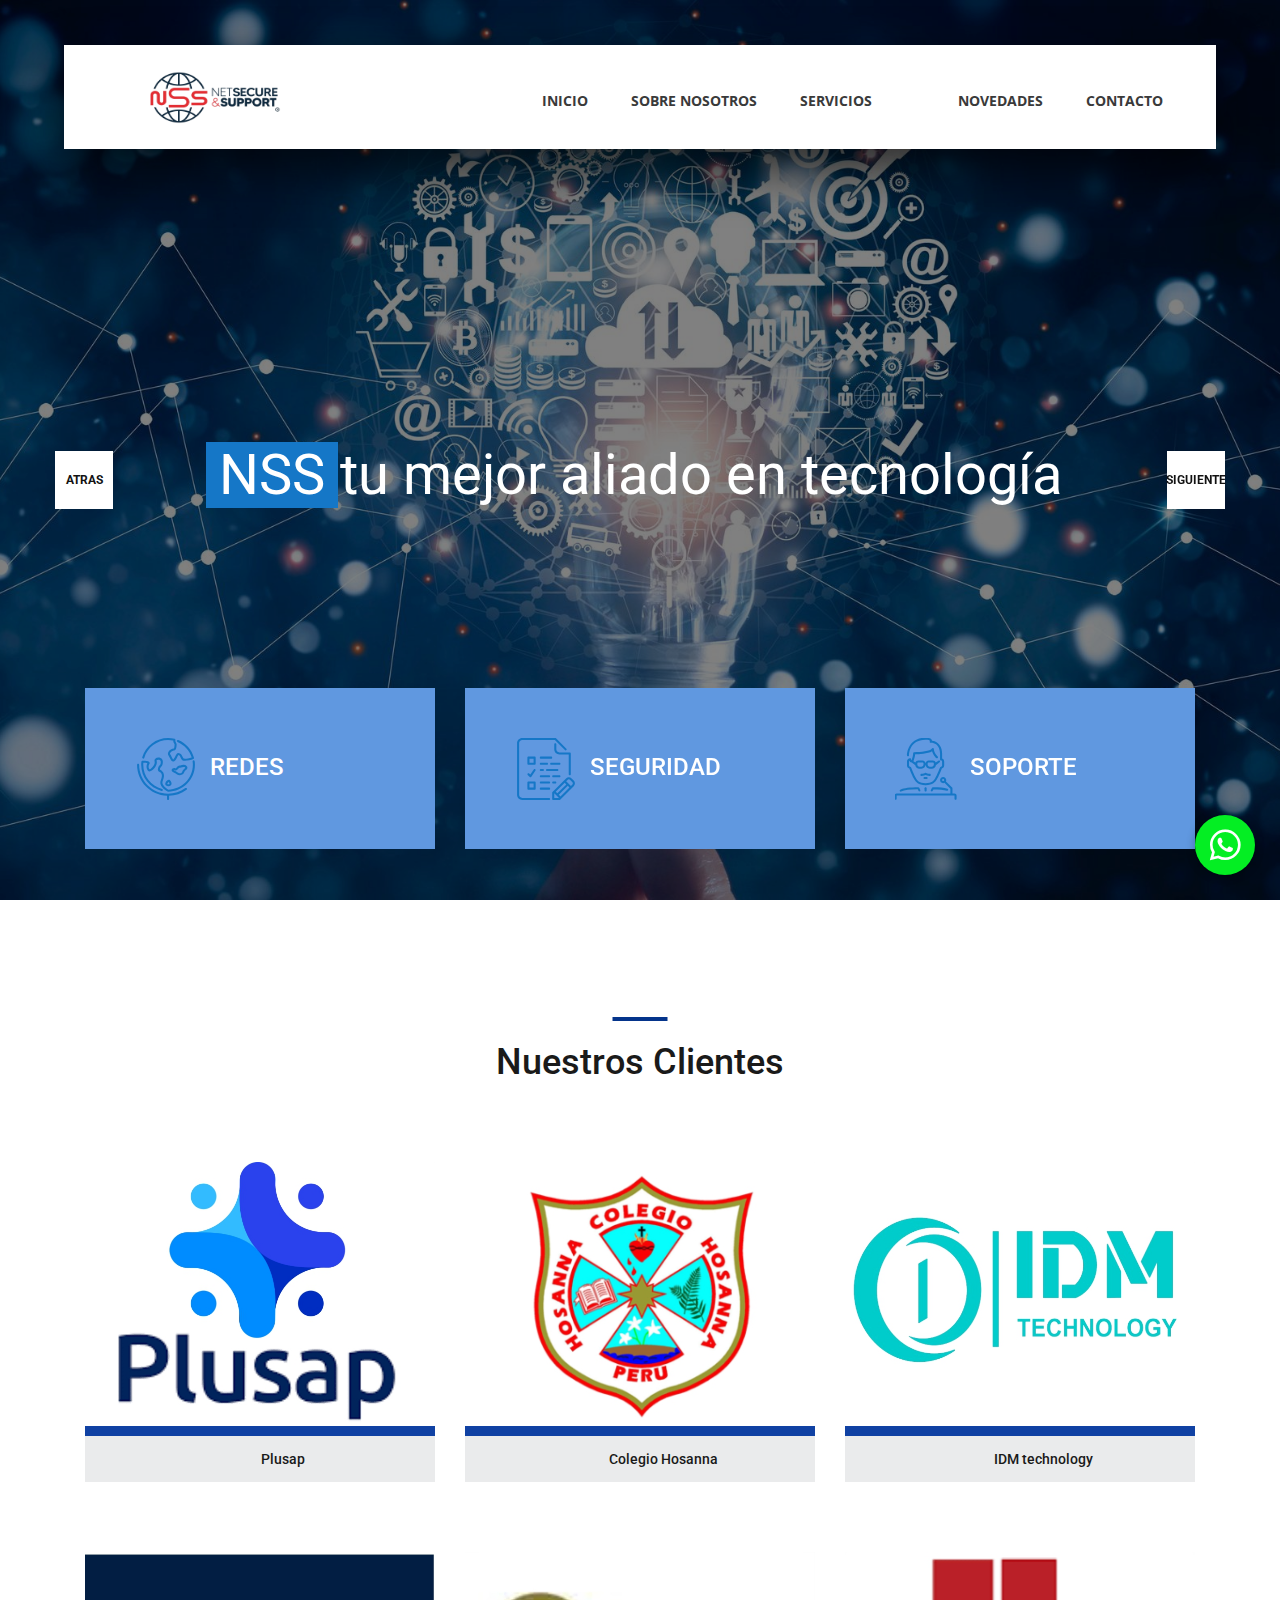
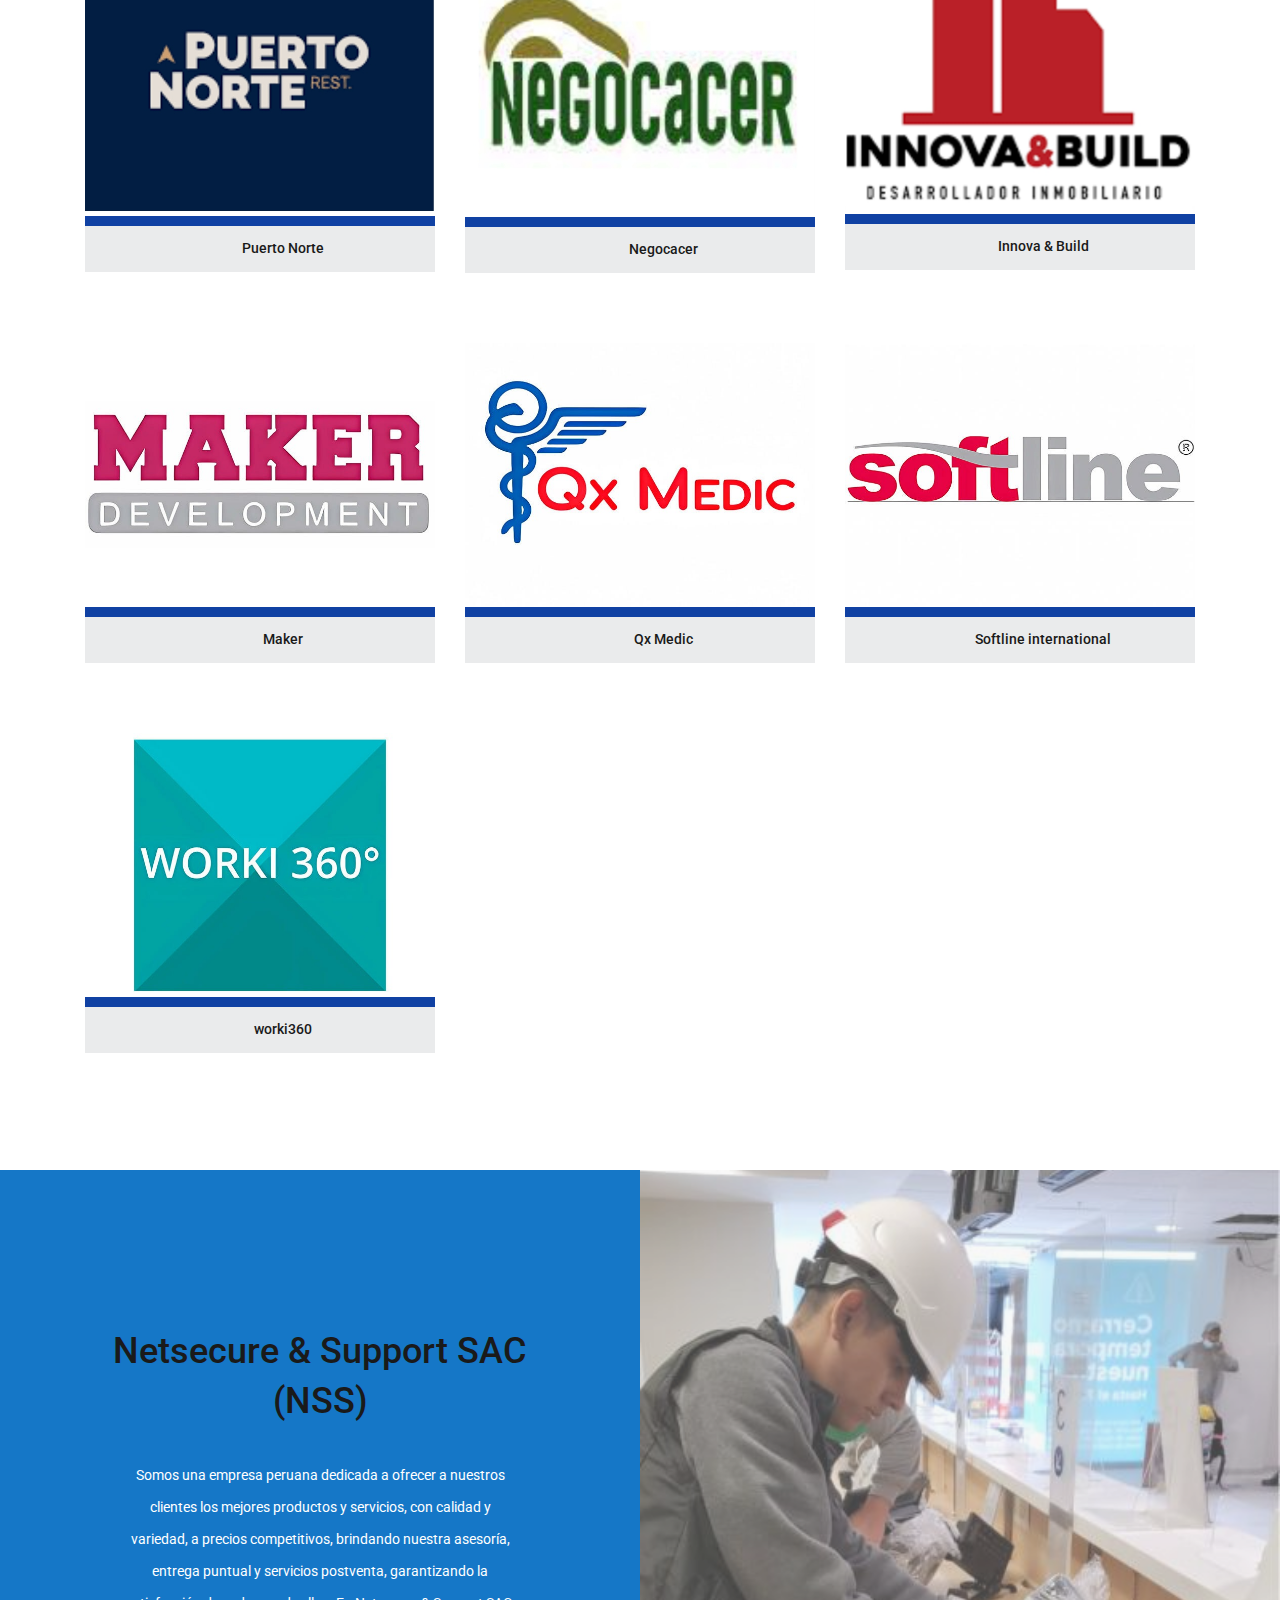
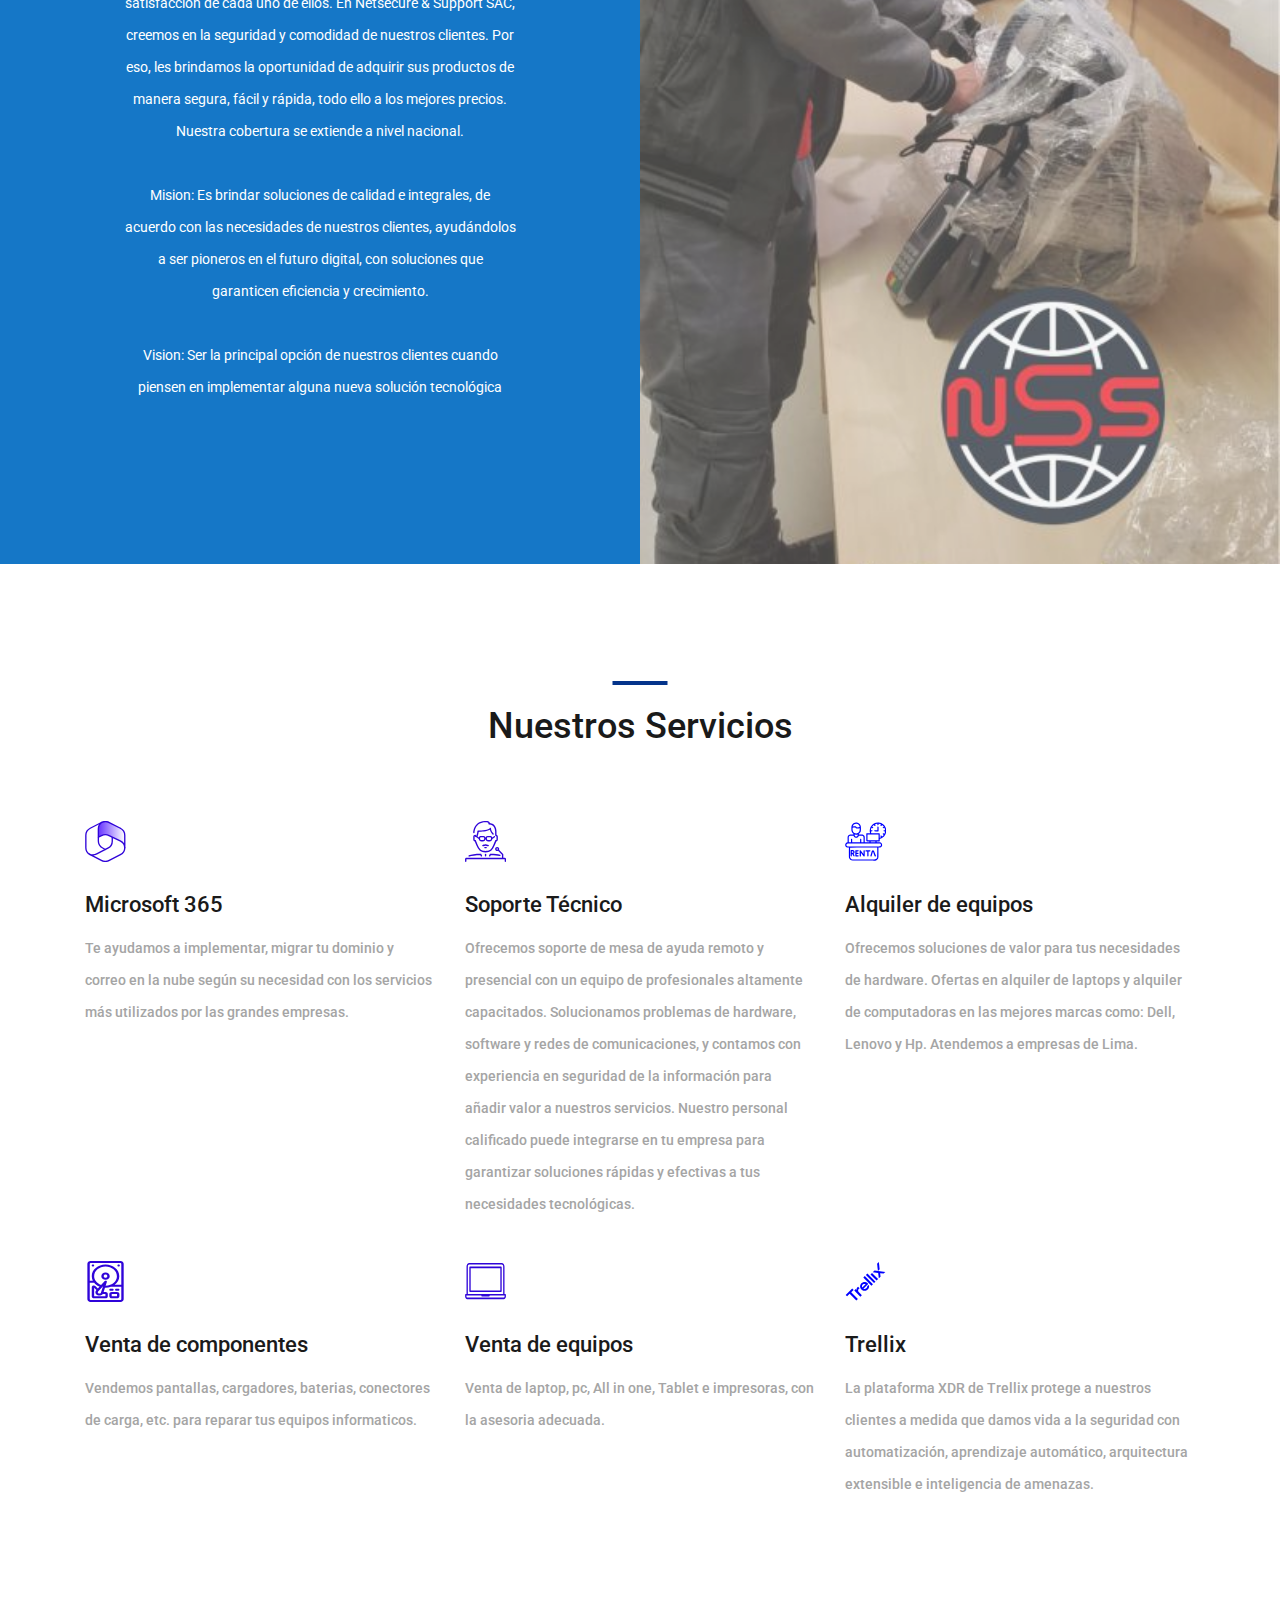
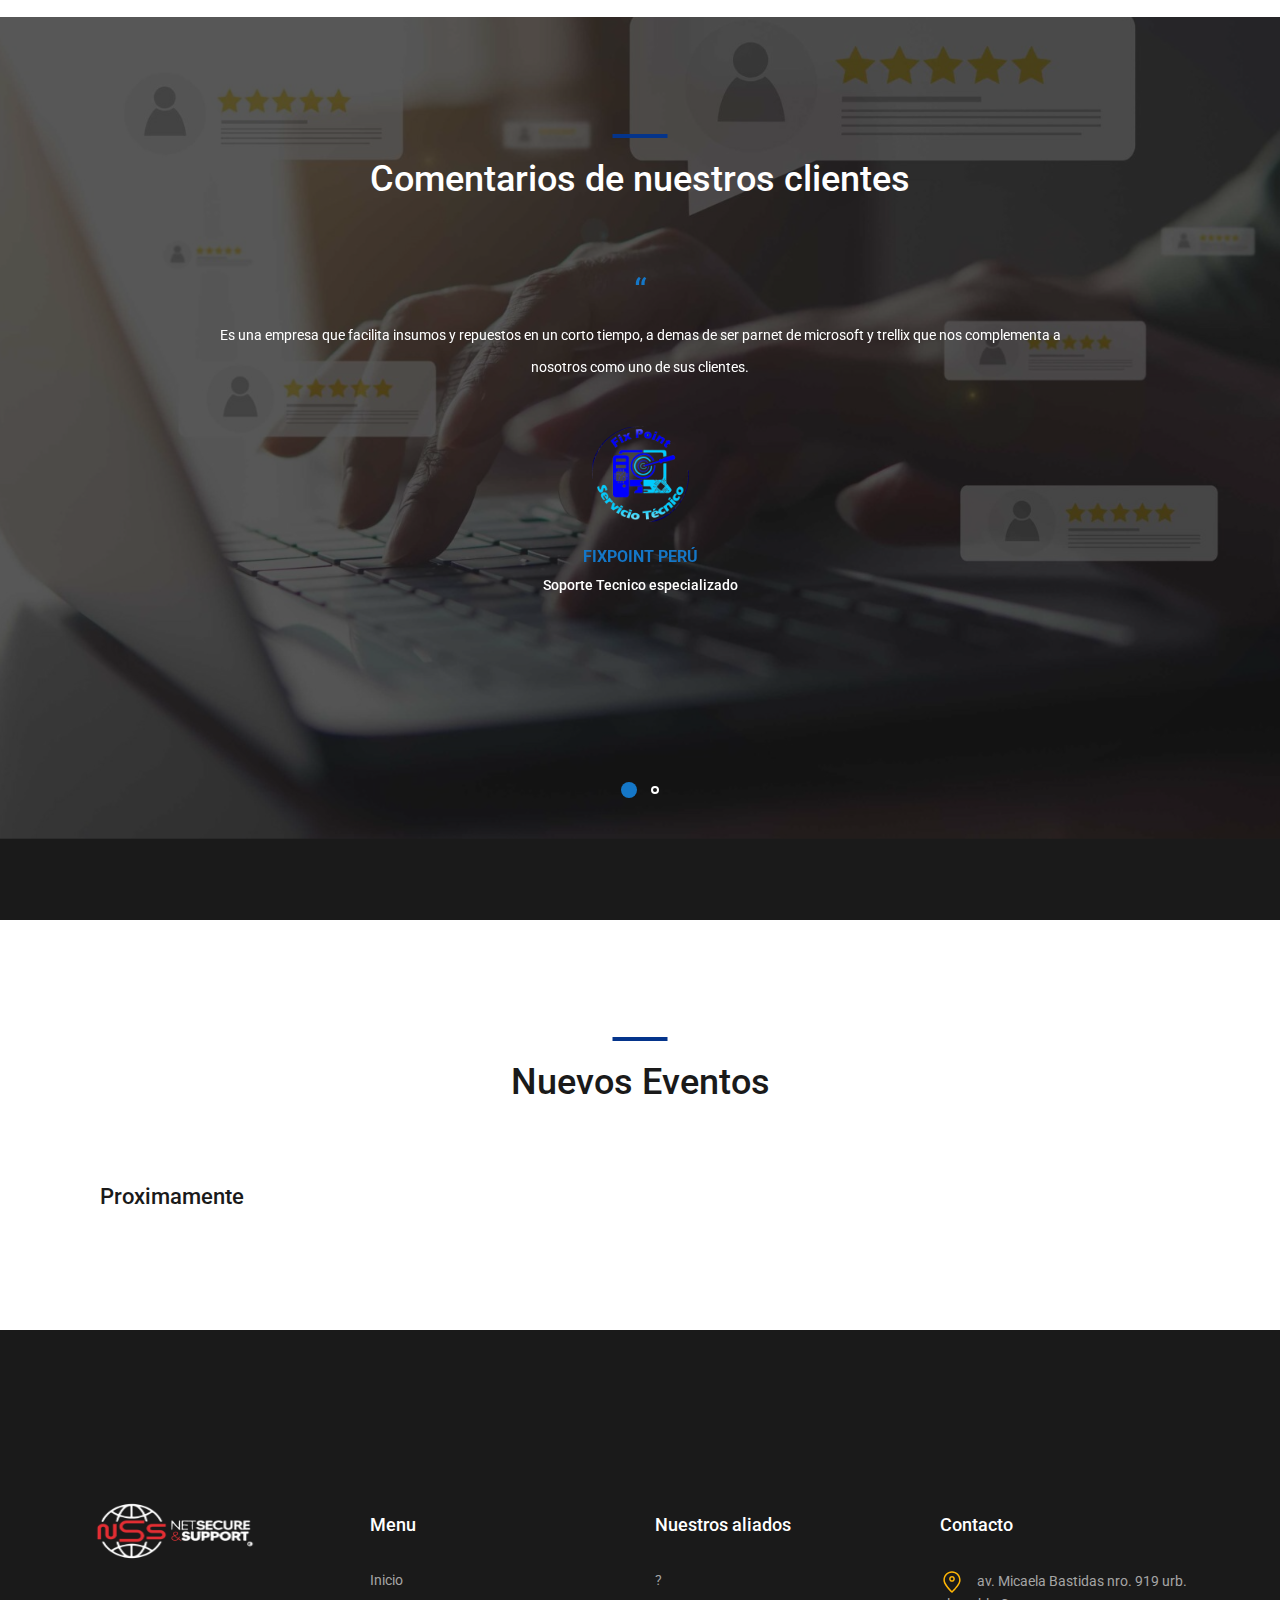
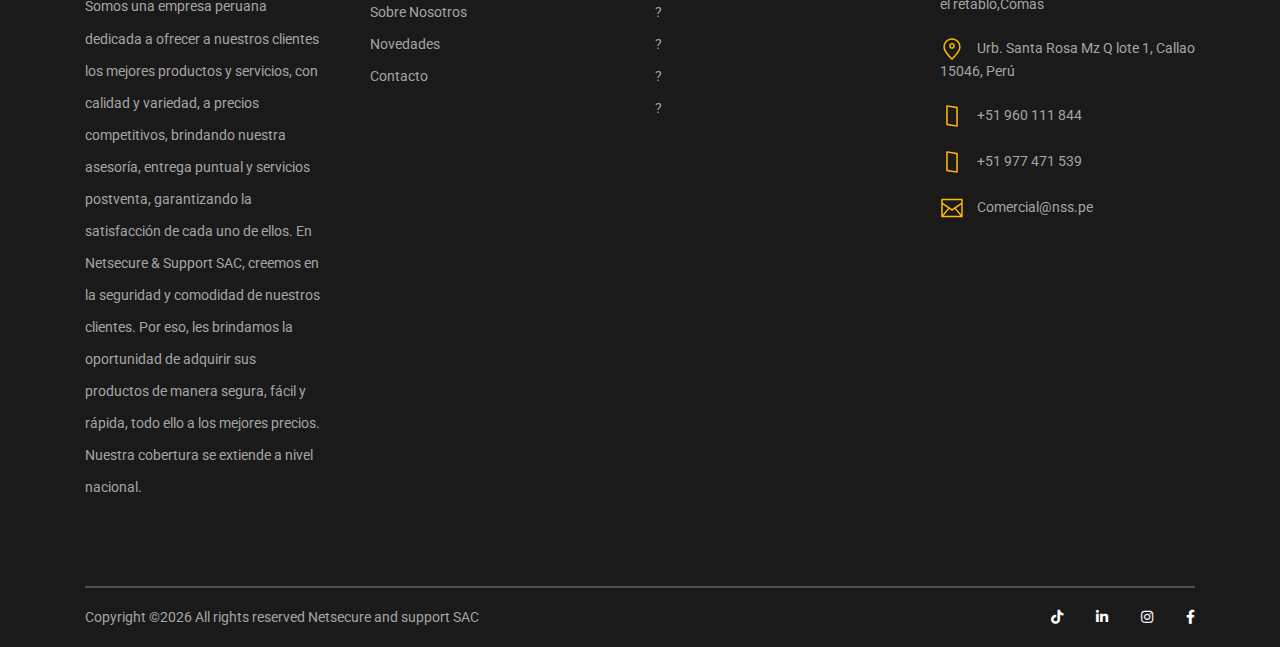
==== commit d443ecec: "wpboton" ====
--- a/index.html
+++ b/index.html
@@ -18,7 +18,7 @@
 <link rel="stylesheet" type="text/css" href="styles/main_styles.css">
 <link rel="stylesheet" type="text/css" href="styles/responsive.css">
 <link rel="stylesheet" type="text/css" href="styles/parpadeo.css">
-
+<link rel="stylesheet" type="text/css" href="styles/wpcirculo.css">
 </head>
 <body>
 
@@ -62,6 +62,12 @@
 
 	</header>
 	
+<!-- wp flotante -->
+	<a href="https://api.whatsapp.com/send?phone=51977471539" class="btn-wsp" target="_blank">
+	    <i class="fab fa-whatsapp"></i>
+	</a>
+	<!--wp flotante -->
+
 	<!-- Menu -->
 	<div class="menu_container menu_mm">
 
--- a/styles/wpcirculo.css
+++ b/styles/wpcirculo.css
@@ -0,0 +1,26 @@
+.btn-wsp{
+    position:fixed;
+    width:60px;
+    height:60px;
+    line-height: 63px;
+    bottom:25px;
+    right:25px;
+    background:#04ee23;
+    color:#FFF;
+    border-radius:50px;
+    text-align:center;
+    font-size:35px;
+    box-shadow: 0px 1px 10px rgba(0,0,0,0.3);
+    z-index:100;
+    transition: all 300ms ease;
+}
+.btn-wsp:hover{
+    background: #07752c;
+}
+@media only screen and (min-width:320px) and (max-width:768px){
+    .btn-wsp{
+        width:63px;
+        height:63px;
+        line-height: 66px;
+	}
+}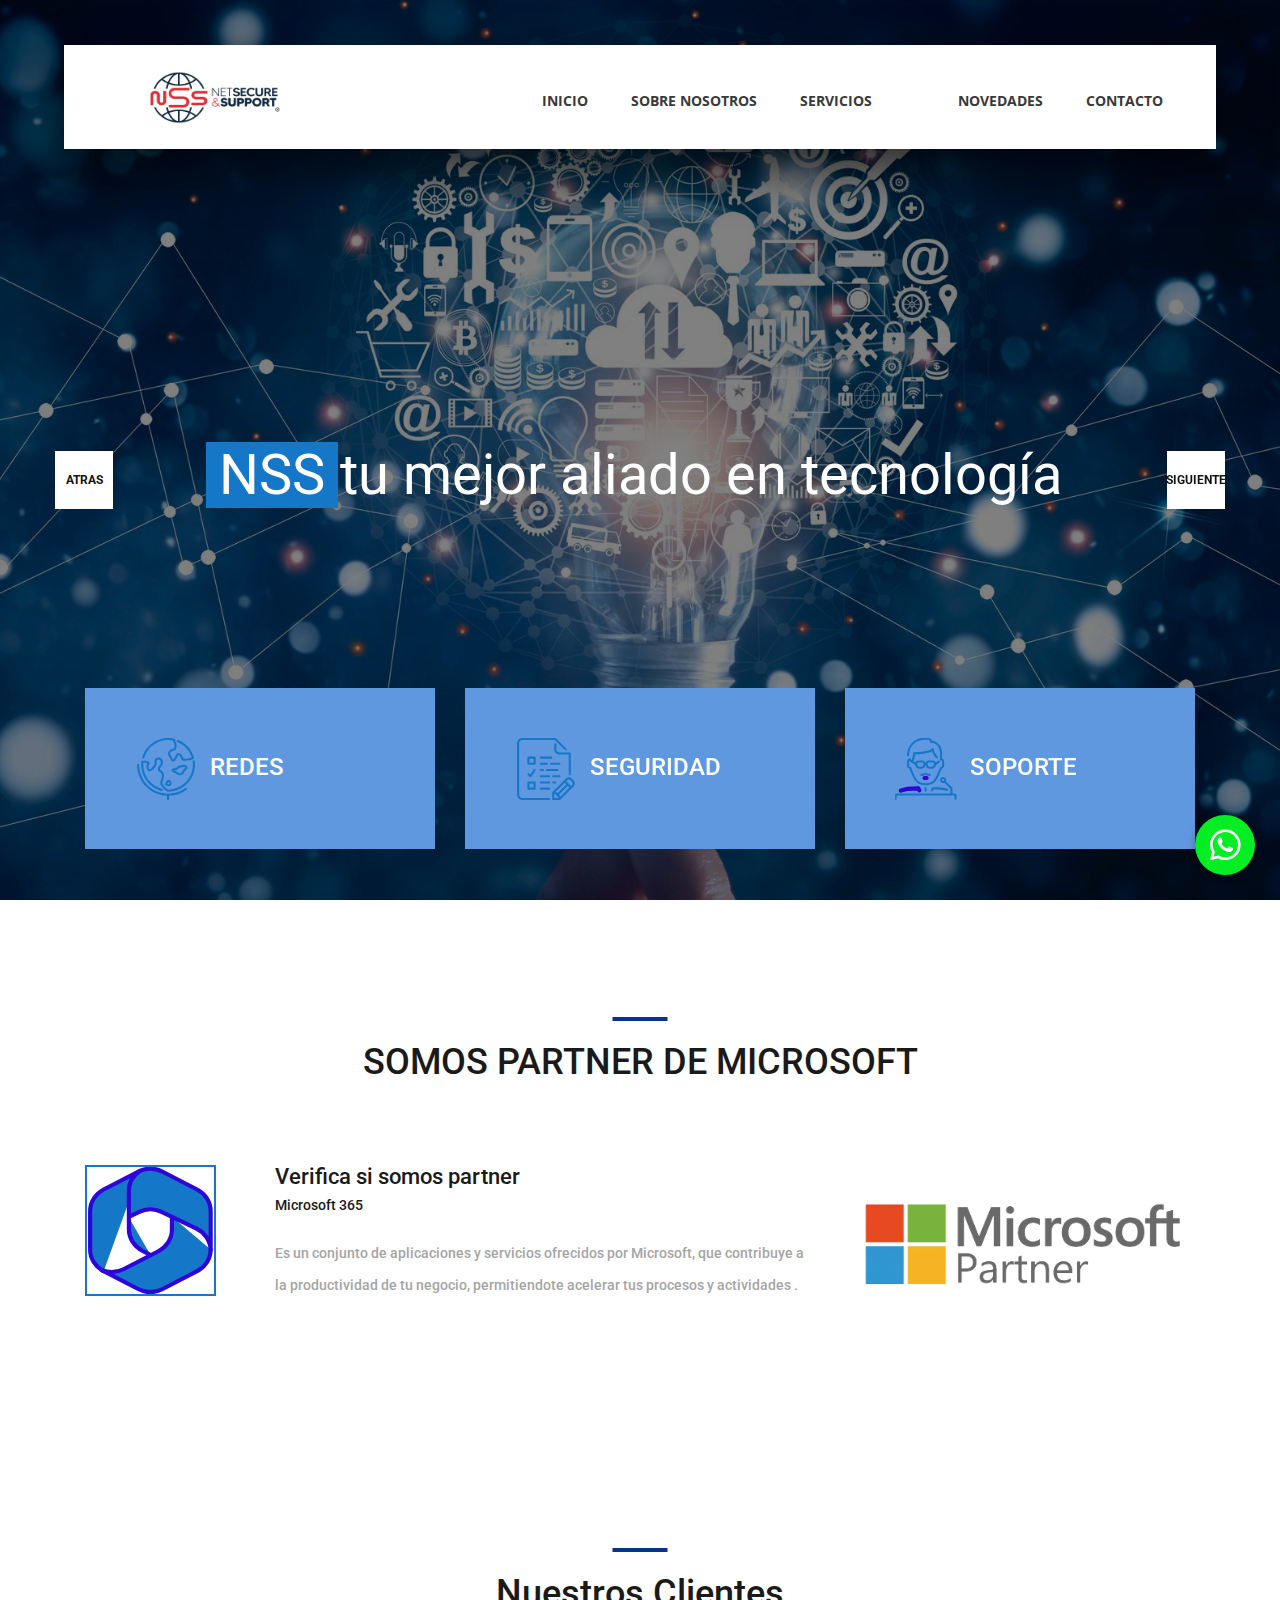
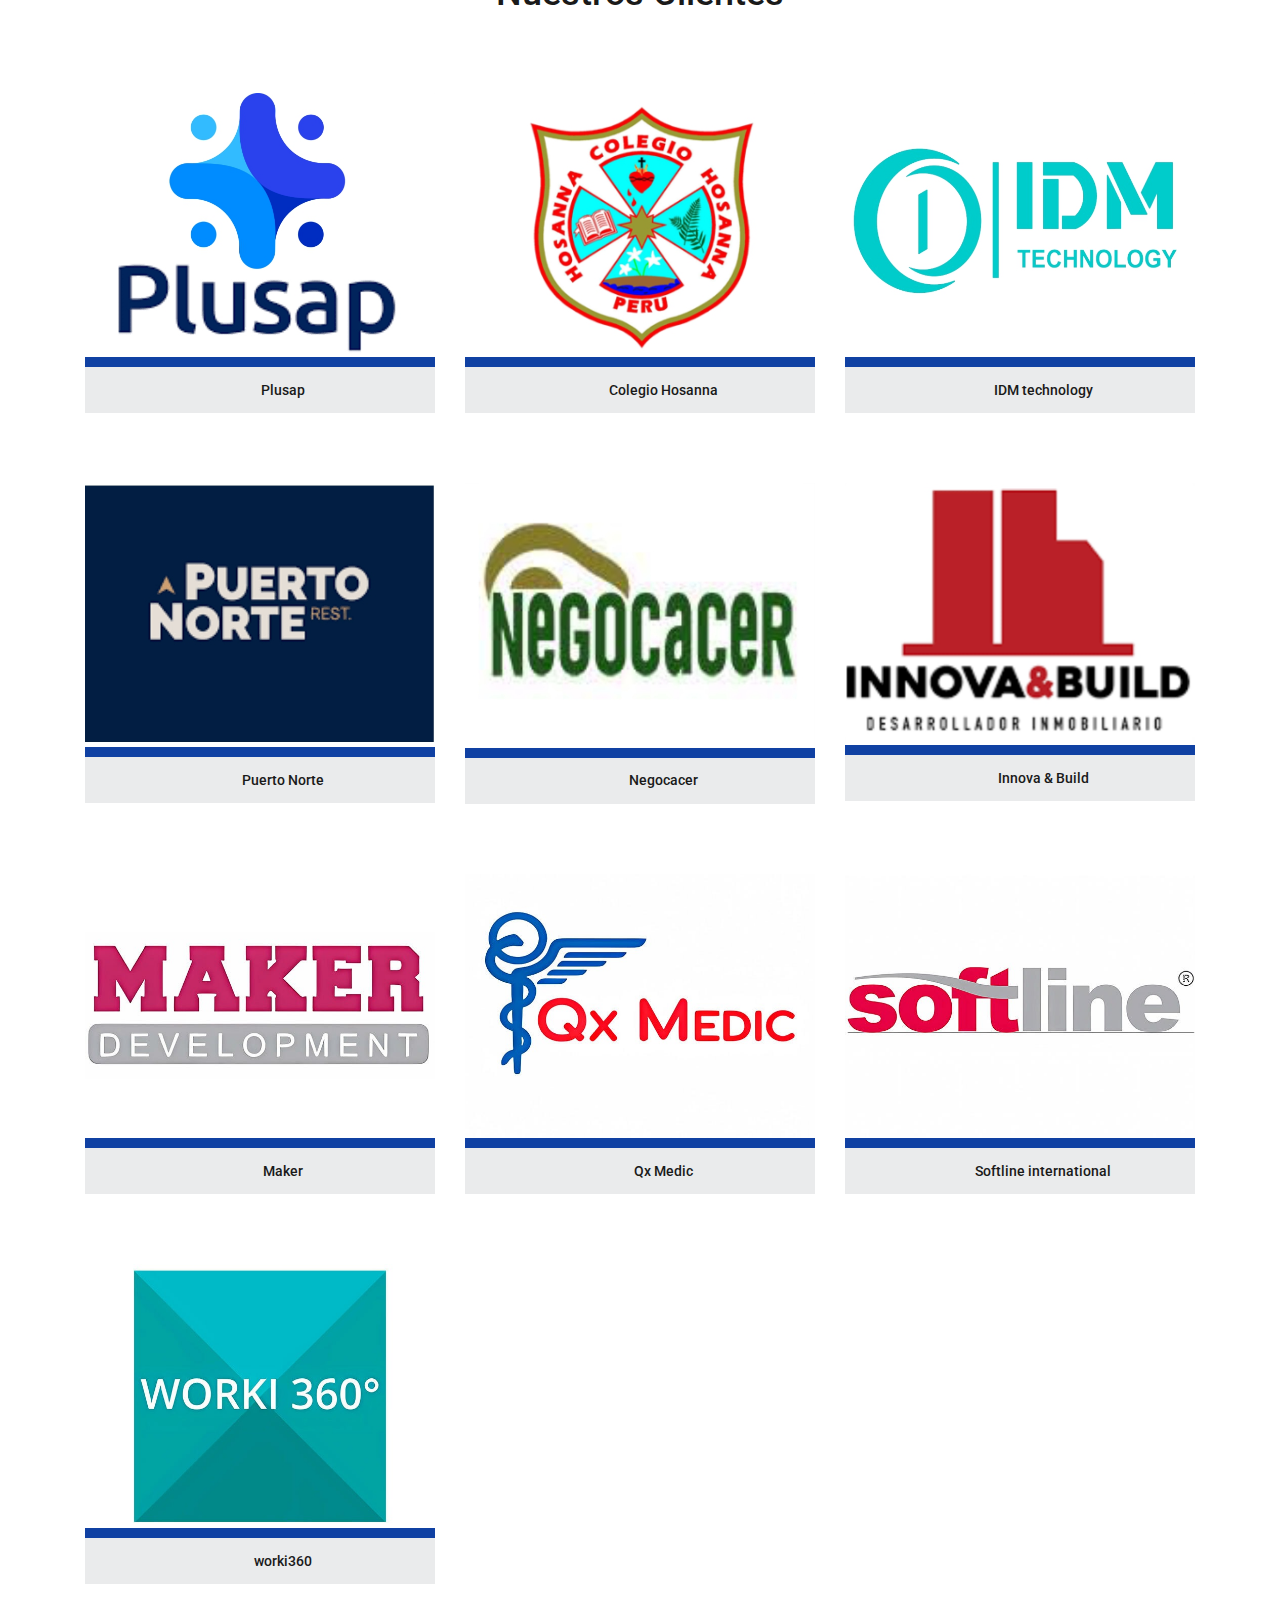
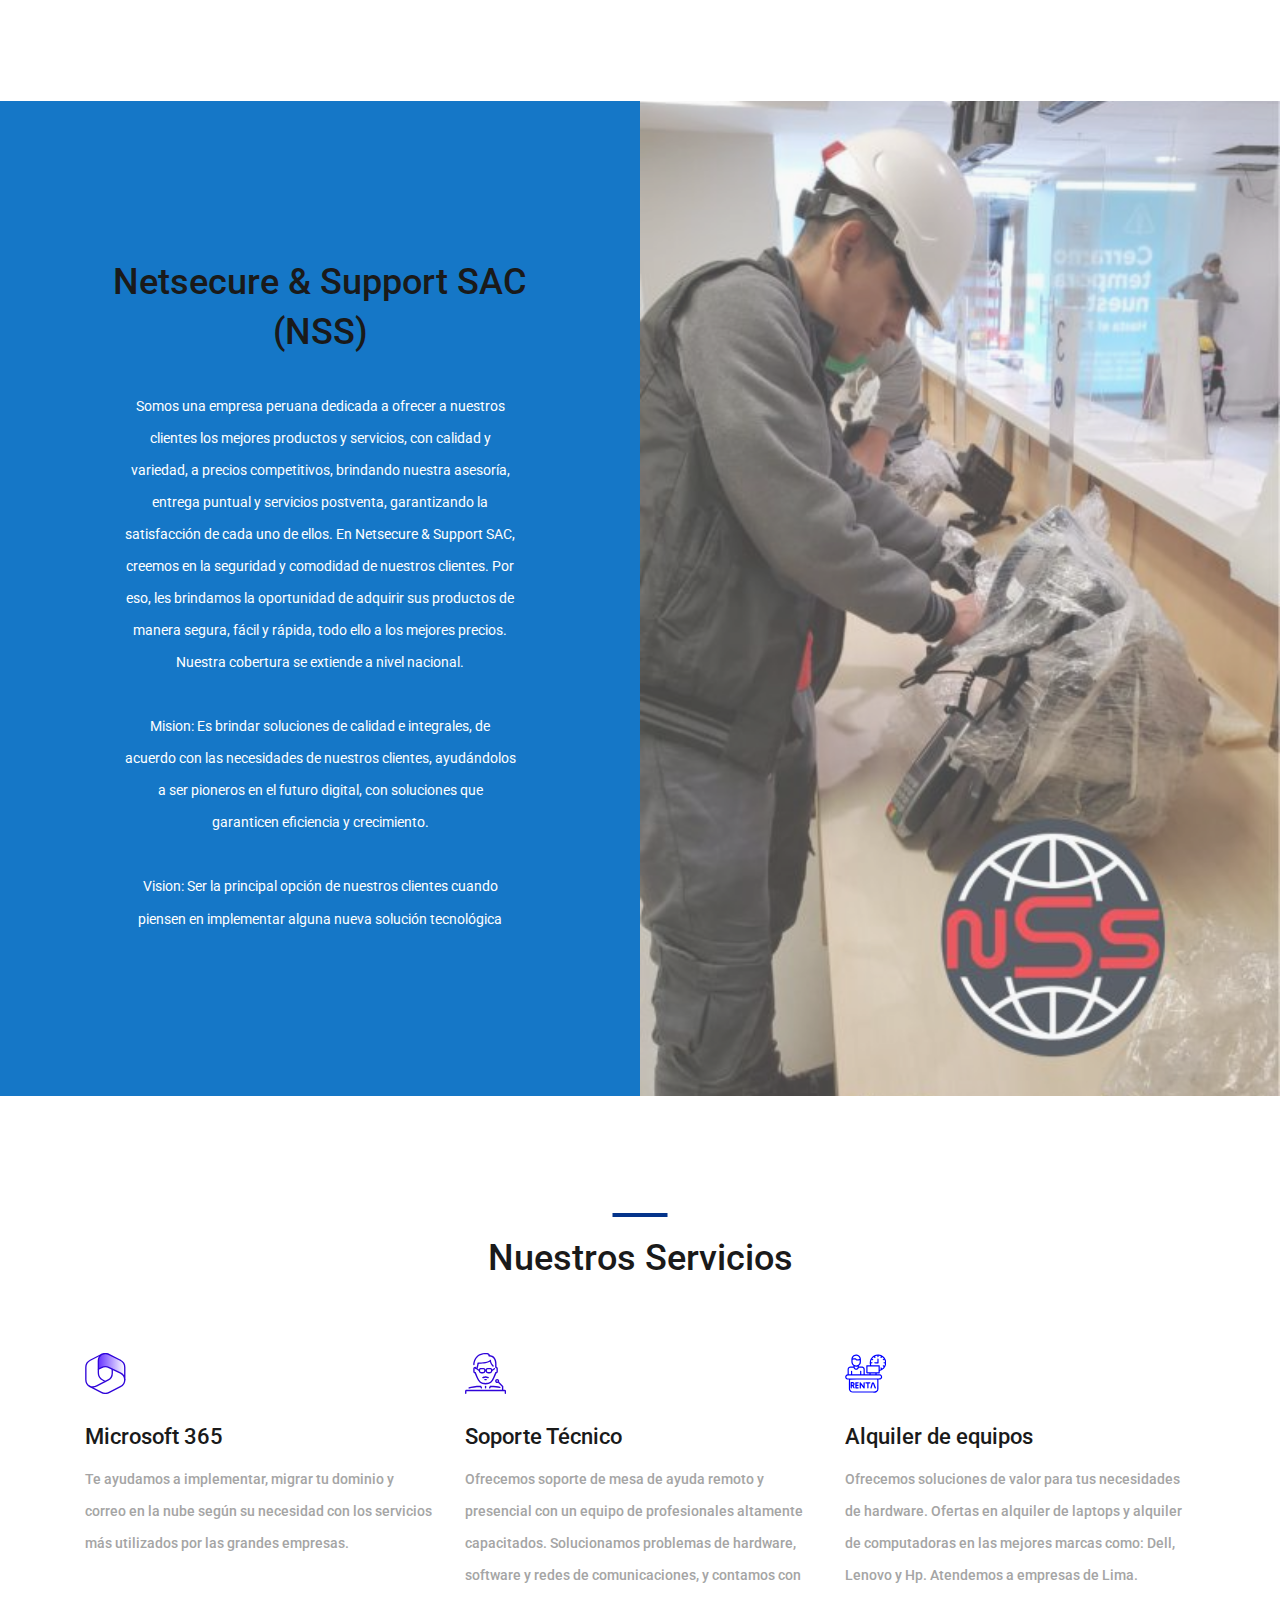
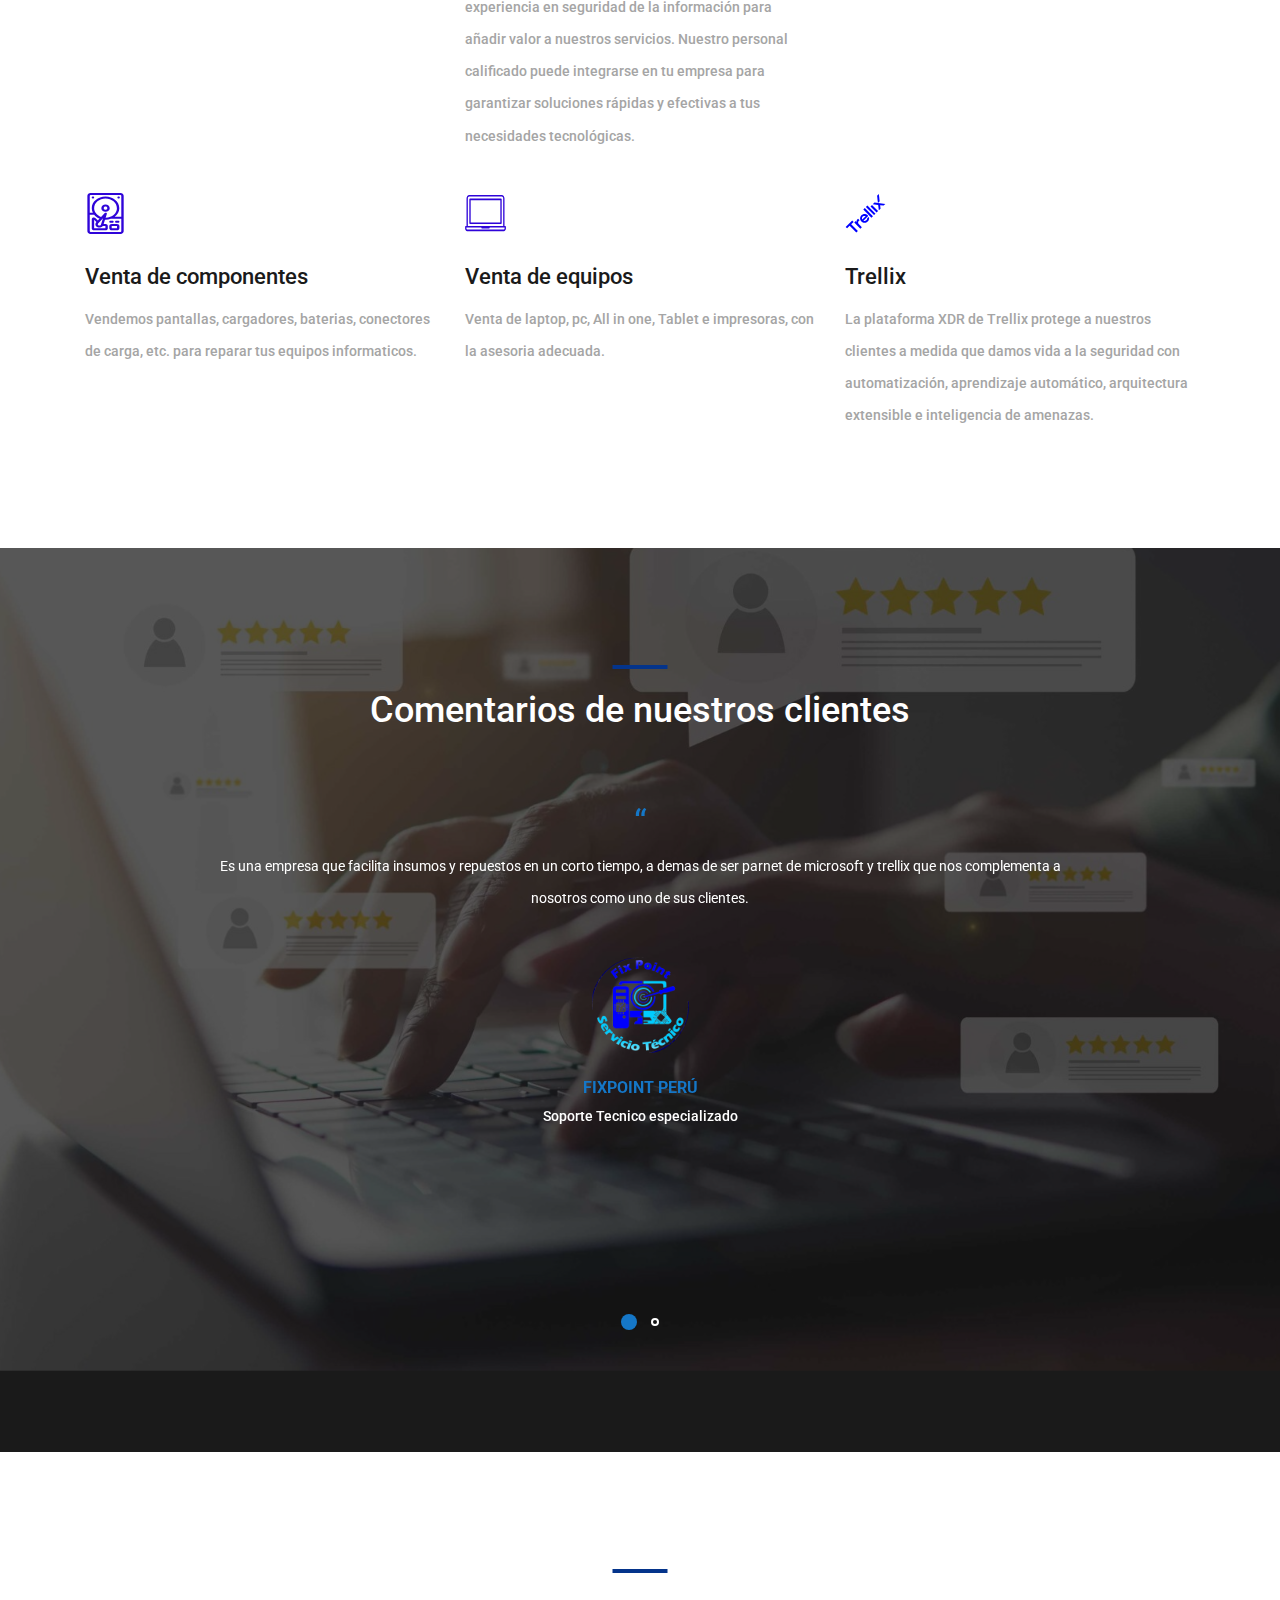
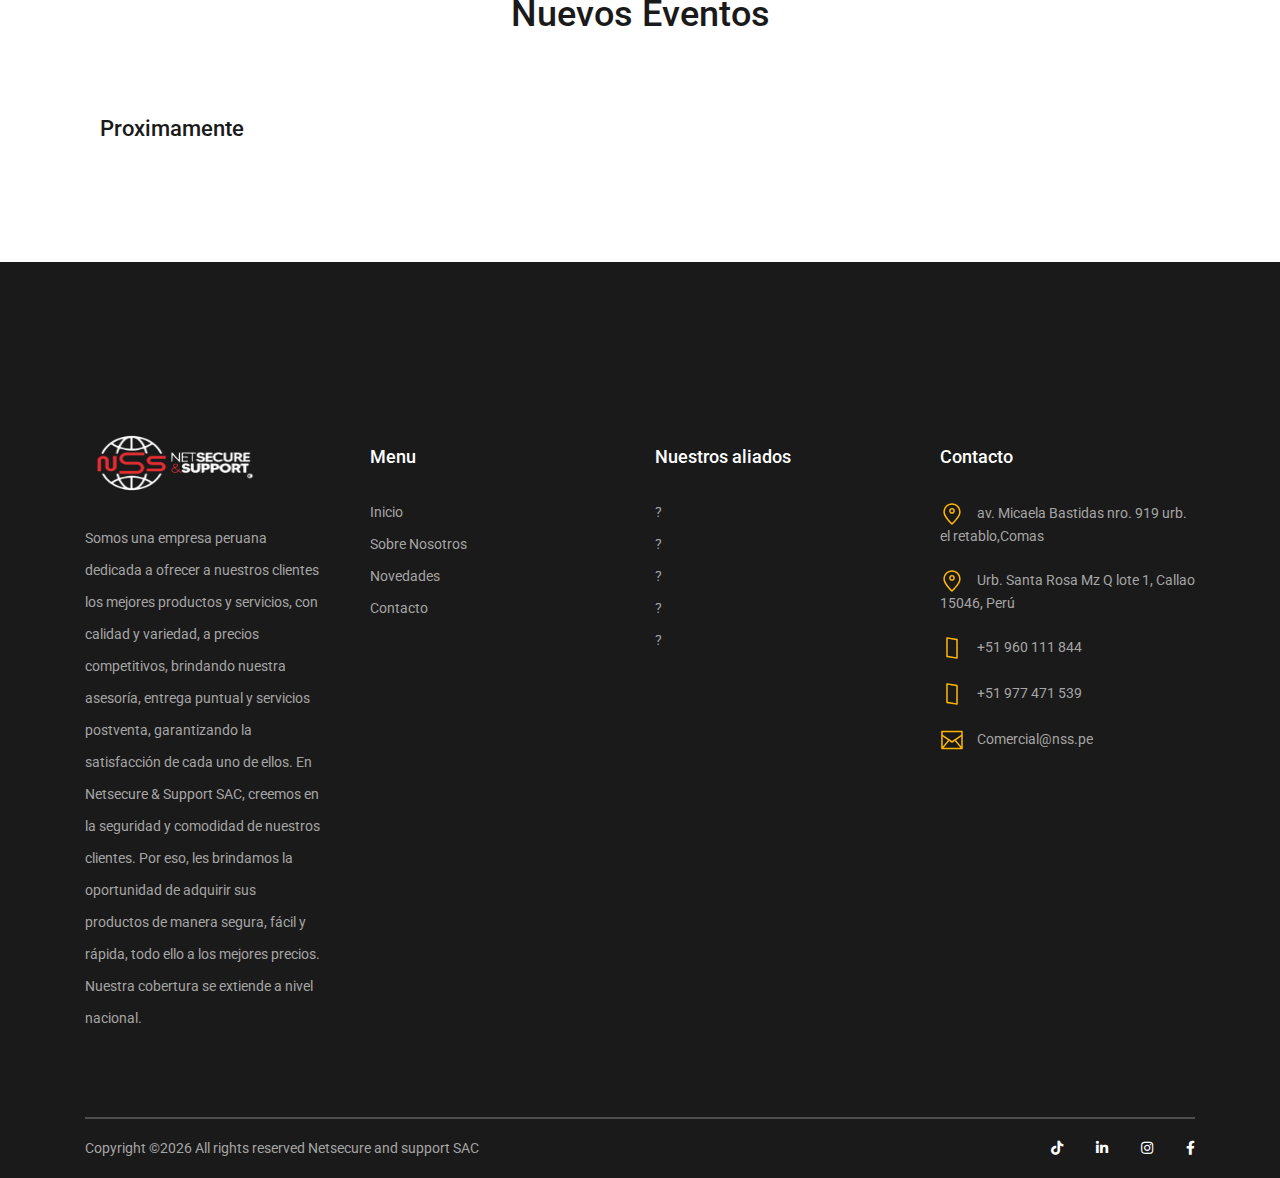
==== commit c69d2f08: "e" ====
--- a/index.html
+++ b/index.html
@@ -188,12 +188,136 @@
 							</div>
 						</div>
 					</div>
-
+				
 				</div>
 			</div>
 		</div>
 	</div>
-
+	<!-- MICROSOFT 365 -->
+
+	<div class="events page_section">
+		<div class="container">
+			
+			<div class="row">
+				<div class="col">
+					<div class="section_title text-center">
+						<h1>SOMOS PARTNER DE MICROSOFT</h1>
+					</div>
+				</div>
+			</div>
+			
+			<div class="event_items">
+
+				<!-- Event Item -->
+				<div class="row event_item">
+					<div class="col">
+						<div class="row d-flex flex-row align-items-end">
+
+							<div class="col-lg-2 order-lg-1 order-2">
+								<div class="event_date d-flex flex-column align-items-center justify-content-center">
+									
+									<img src="images/365.svg" class="svg" alt="" width="80" height="80">
+								
+									
+								</div>
+							</div>
+
+							<div class="col-lg-6 order-lg-2 order-3">
+								<div class="event_content">
+									<div class="event_name"><a class="trans_200" href="https://appsource.microsoft.com/en-us/marketplace/partner-dir/f7e861ce-f306-4f1a-92ae-46f09eebd46b/overview">Verifica si somos partner</a></div>
+									<div class="event_location">Microsoft 365</div>
+									<p>Es un conjunto de aplicaciones y servicios ofrecidos por Microsoft, que contribuye a la productividad de tu negocio, permitiendote acelerar tus procesos y actividades .</p>
+								</div>
+							</div>
+
+							<div class="col-lg-4 order-lg-3 order-1">
+								<div class="event_image">
+									<img src="images/PARNET.png" alt="">
+								</div>
+							</div>
+
+						</div>	
+					</div>
+				</div>
+			
+				<!-- Event Item 
+				<div class="row event_item">
+					<div class="col">
+						<div class="row d-flex flex-row align-items-end">
+
+							<div class="col-lg-2 order-lg-1 order-2">
+								<div class="event_date d-flex flex-column align-items-center justify-content-center">
+									<div class="event_day">07</div>
+									<div class="event_month">January</div>
+								</div>
+							</div>
+
+							<div class="col-lg-6 order-lg-2 order-3">
+								<div class="event_content">
+									<div class="event_name"><a class="trans_200" href="#">Open day in the Univesrsity campus</a></div>
+									<div class="event_location">Grand Central Park</div>
+									<p>In aliquam, augue a gravida rutrum, ante nisl fermentum nulla, vitae tempor nisl ligula vel nunc. Proin quis mi malesuada, finibus tortor.</p>
+								</div>
+							</div>
+
+							<div class="col-lg-4 order-lg-3 order-1">
+								<div class="event_image">
+									<img src="images/event_2.jpg" alt="https://unsplash.com/@claybanks1989">
+								</div>
+							</div>
+
+						</div>	
+					</div>
+				</div>
+			-->
+				<!-- Event Item 
+				<div class="row event_item">
+					<div class="col">
+						<div class="row d-flex flex-row align-items-end">
+
+							<div class="col-lg-2 order-lg-1 order-2">
+								<div class="event_date d-flex flex-column align-items-center justify-content-center">
+									<div class="event_day">07</div>
+									<div class="event_month">January</div>
+								</div>
+							</div>
+
+							<div class="col-lg-6 order-lg-2 order-3">
+								<div class="event_content">
+									<div class="event_name"><a class="trans_200" href="#">Student Graduation Ceremony</a></div>
+									<div class="event_location">Grand Central Park</div>
+									<p>In aliquam, augue a gravida rutrum, ante nisl fermentum nulla, vitae tempor nisl ligula vel nunc. Proin quis mi malesuada, finibus tortor.</p>
+								</div>
+							</div>
+
+							<div class="col-lg-4 order-lg-3 order-1">
+								<div class="event_image">
+									<img src="images/event_3.jpg" alt="https://unsplash.com/@juanmramosjr">
+								</div>
+							</div>
+
+						</div>	
+					</div>
+				</div>
+
+			
+
+
+			<div class="col-lg-6 order-lg-2 order-3">
+				<div class="event_content">
+					<div class="event_name"><a class="trans_200" href="#">Proximamente</a></div>
+				
+				</div>
+			</div>
+
+		-->
+
+
+
+			</div>
+				
+		</div>
+	</div>
 	<!-- Popular -->
 
 	<div class="popular page_section">
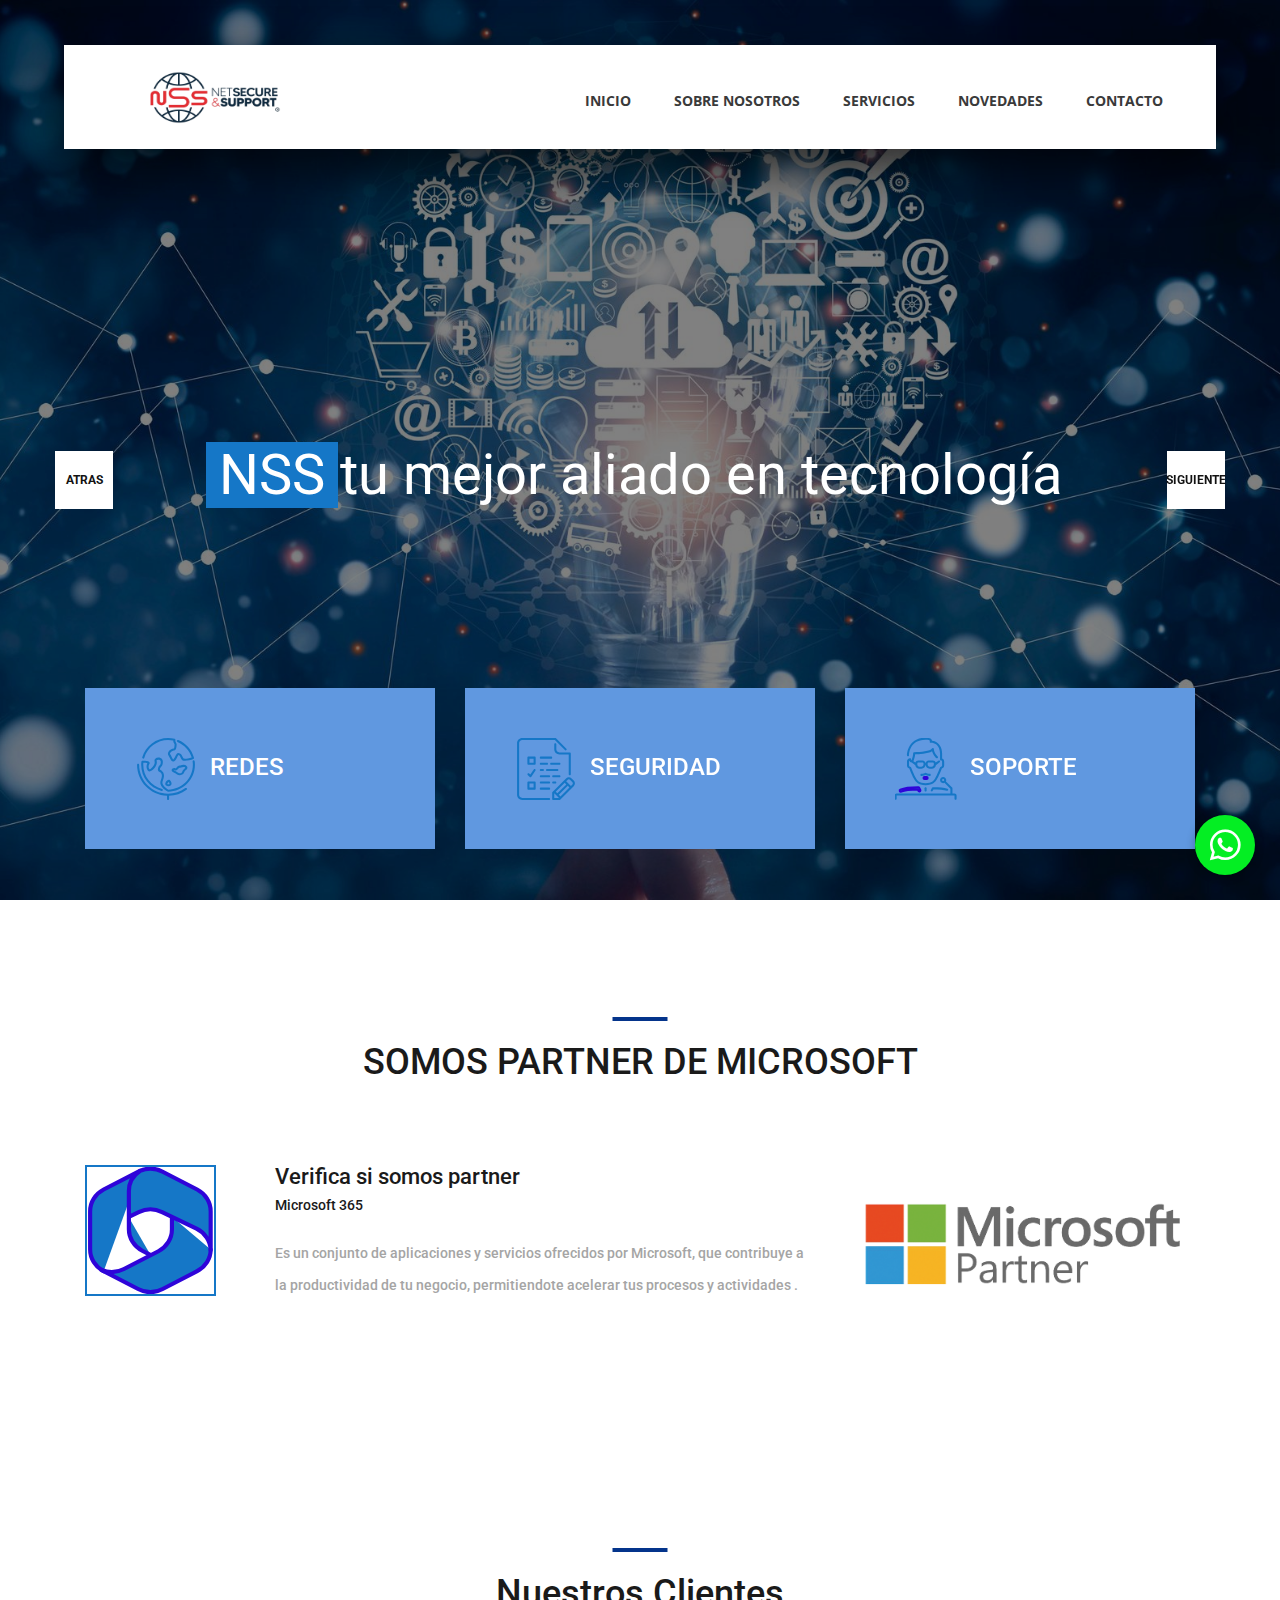
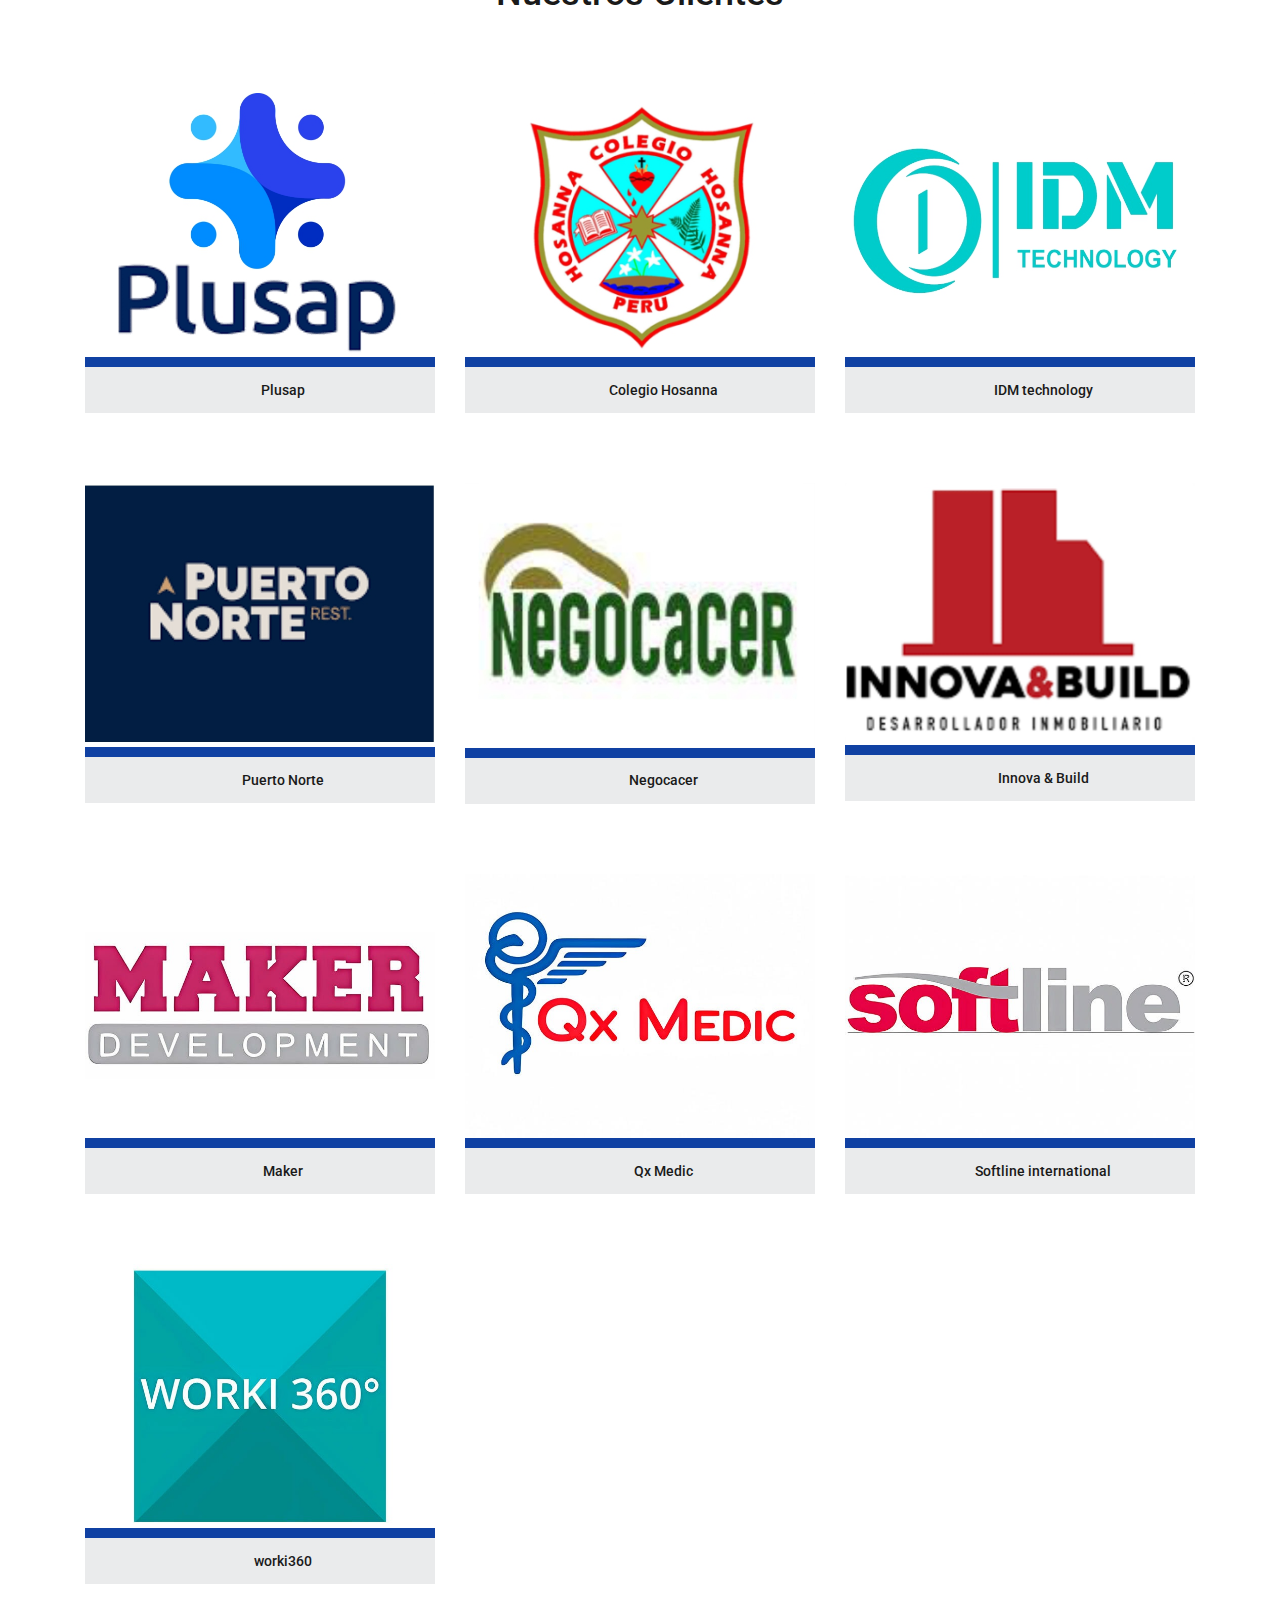
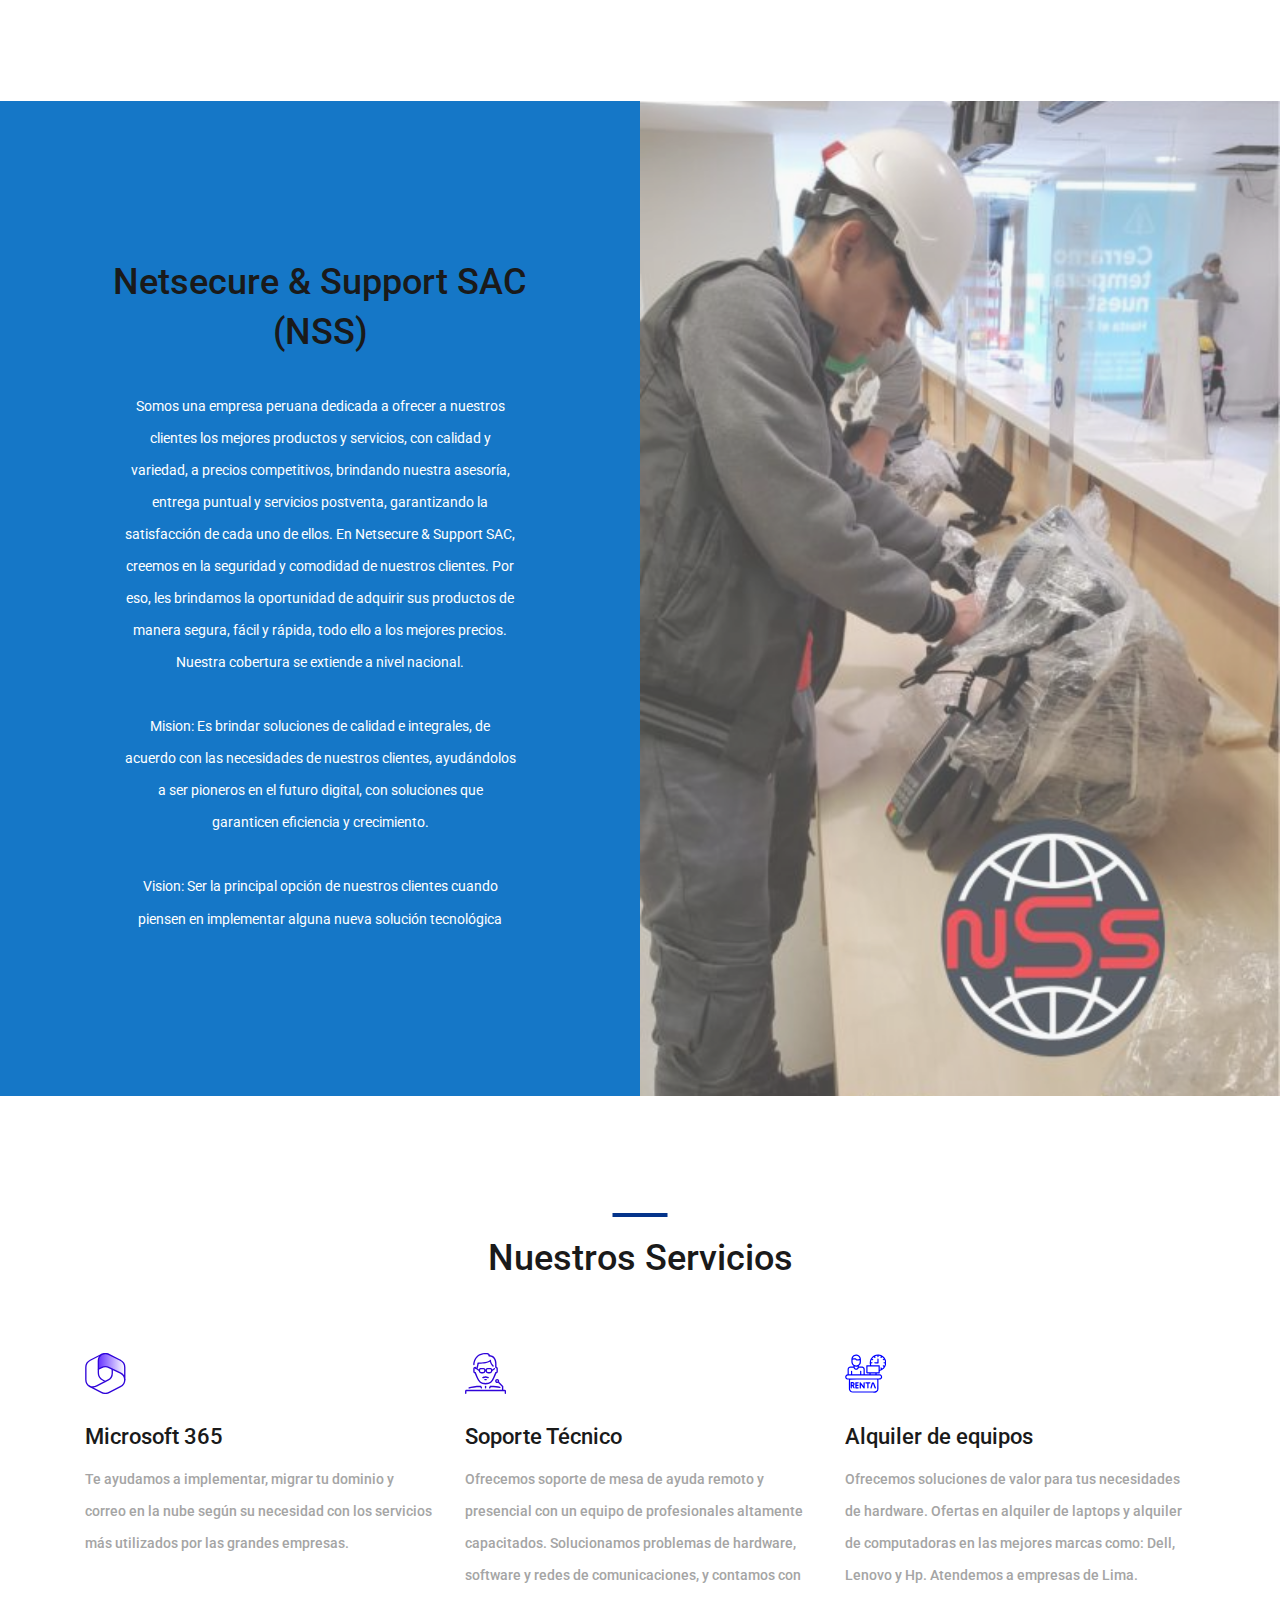
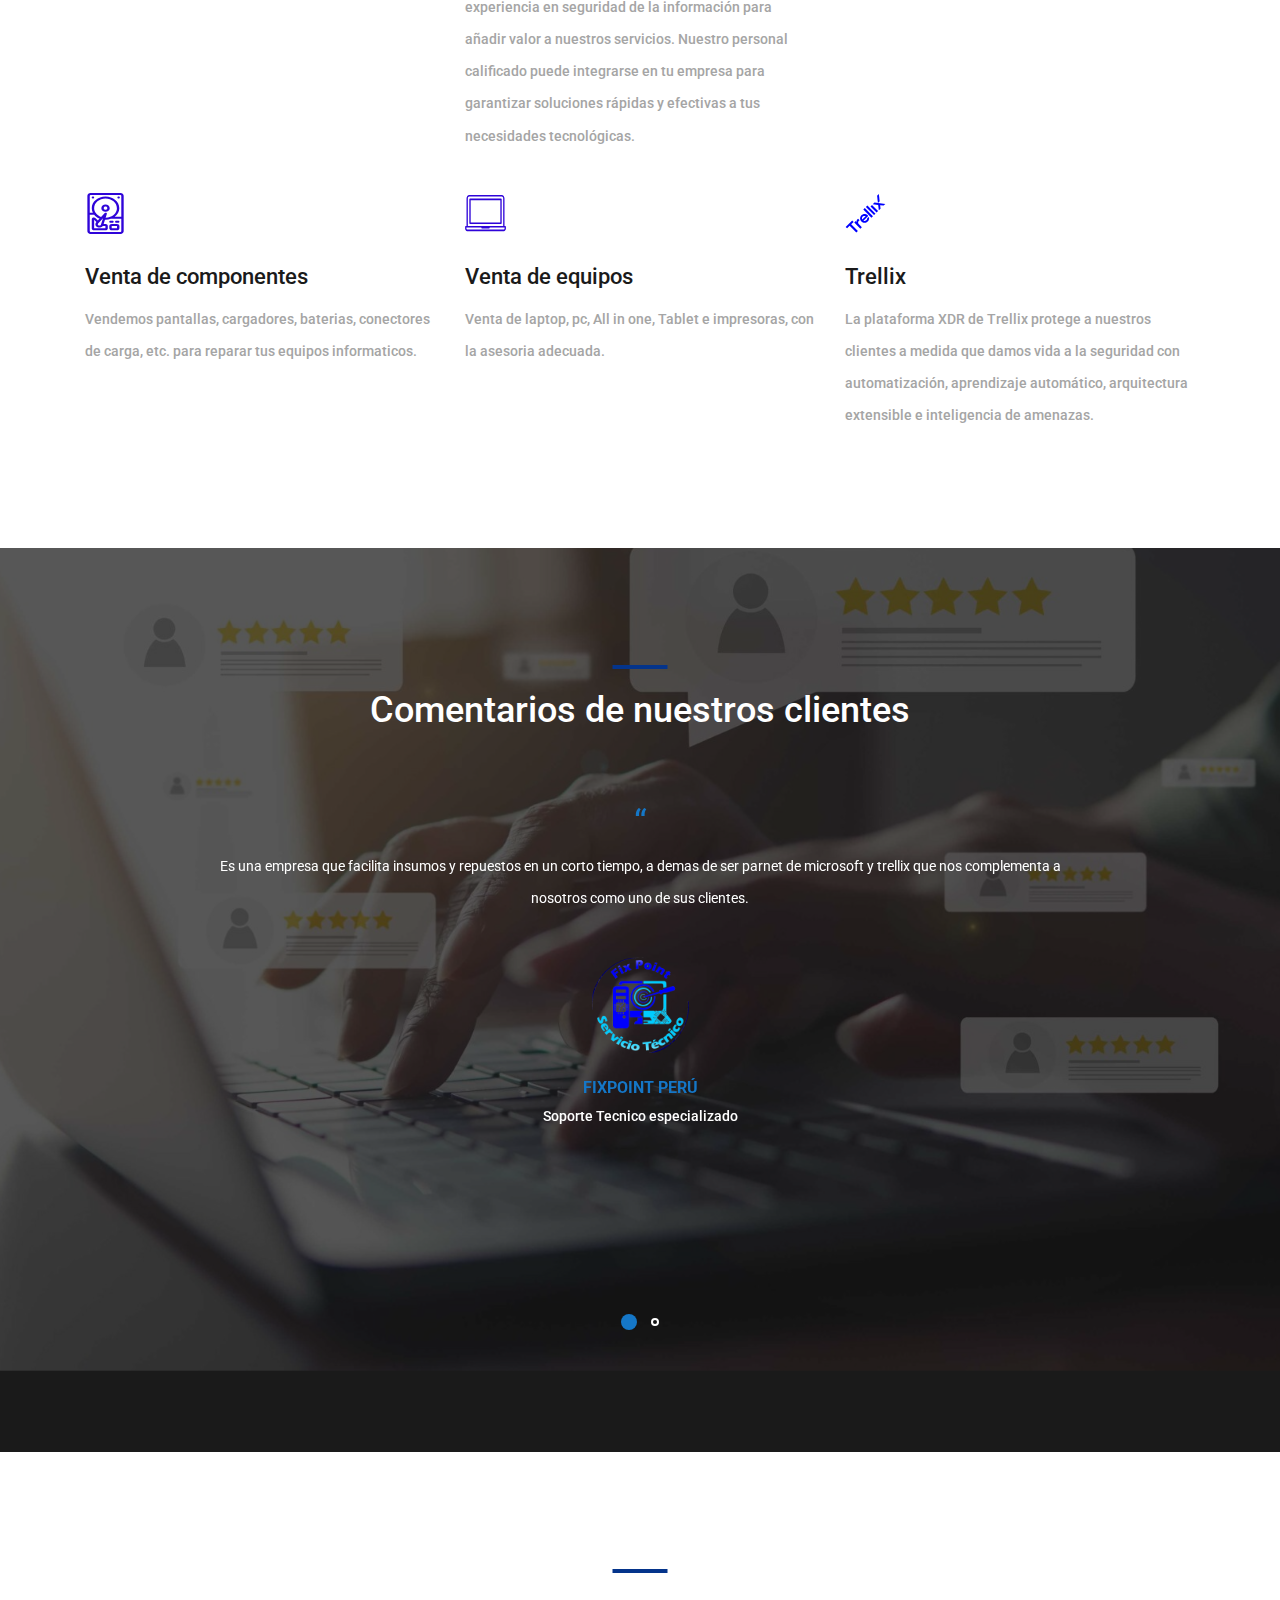
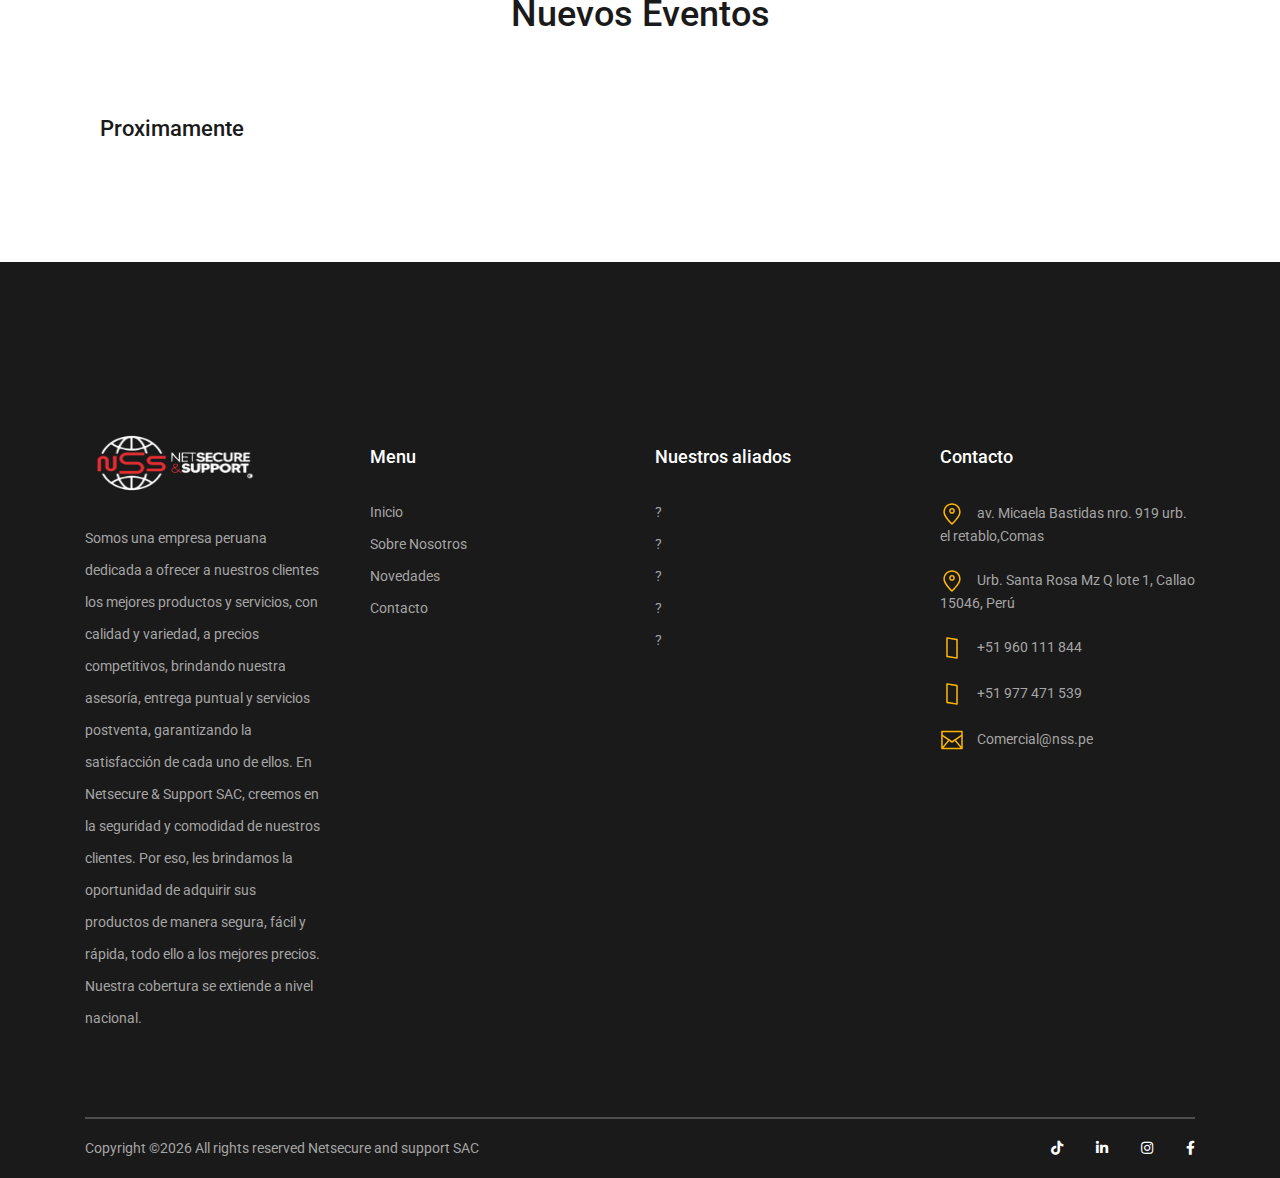
==== commit 1137626b: "newpage" ====
--- a/index.html
+++ b/index.html
@@ -40,10 +40,10 @@
 			<nav class="main_nav_container">
 				<div class="main_nav">
 					<ul class="main_nav_list">
-						<li class="main_nav_item"><a href="#">Inicio</a></li>
+						<li class="main_nav_item"><a href="index.html">Inicio</a></li>
 						<li class="main_nav_item"><a href="#">Sobre nosotros</a></li>
-						<li class="main_nav_item"><a href="#">Servicios</a></li>
-						<li class="main_nav_item"><a href="#"></a></li>
+						<li class="main_nav_item"><a href="servicios.html">Servicios</a></li>
+					
 						<li class="parpadea text" ><a href="novedades.html">Novedades</a></li>
 						<li class="main_nav_item"><a href="contact.html">Contacto</a></li>
 					</ul>
@@ -80,10 +80,10 @@
 		<div class="menu_inner menu_mm">
 			<div class="menu menu_mm">
 				<ul class="menu_list menu_mm">
-					<li class="menu_item menu_mm"><a href="#">Inicio</a></li>
+					<li class="menu_item menu_mm"><a href="index.html">Inicio</a></li>
 					<li class="menu_item menu_mm"><a href="#">Sobre nosotros</a></li>
-					<li class="menu_item menu_mm"><a href="">Servicios</a></li>
-					<li class="menu_item menu_mm"><a href=""></a></li>
+					<li class="menu_item menu_mm"><a href="servicios.html">Servicios</a></li>
+				
 					<li class="menu_item menu_mm"><a href="novedades.html">Novedades</a></li>
 					<li class="menu_item menu_mm"><a href="contact.html">Contacto</a></li>
 				</ul>
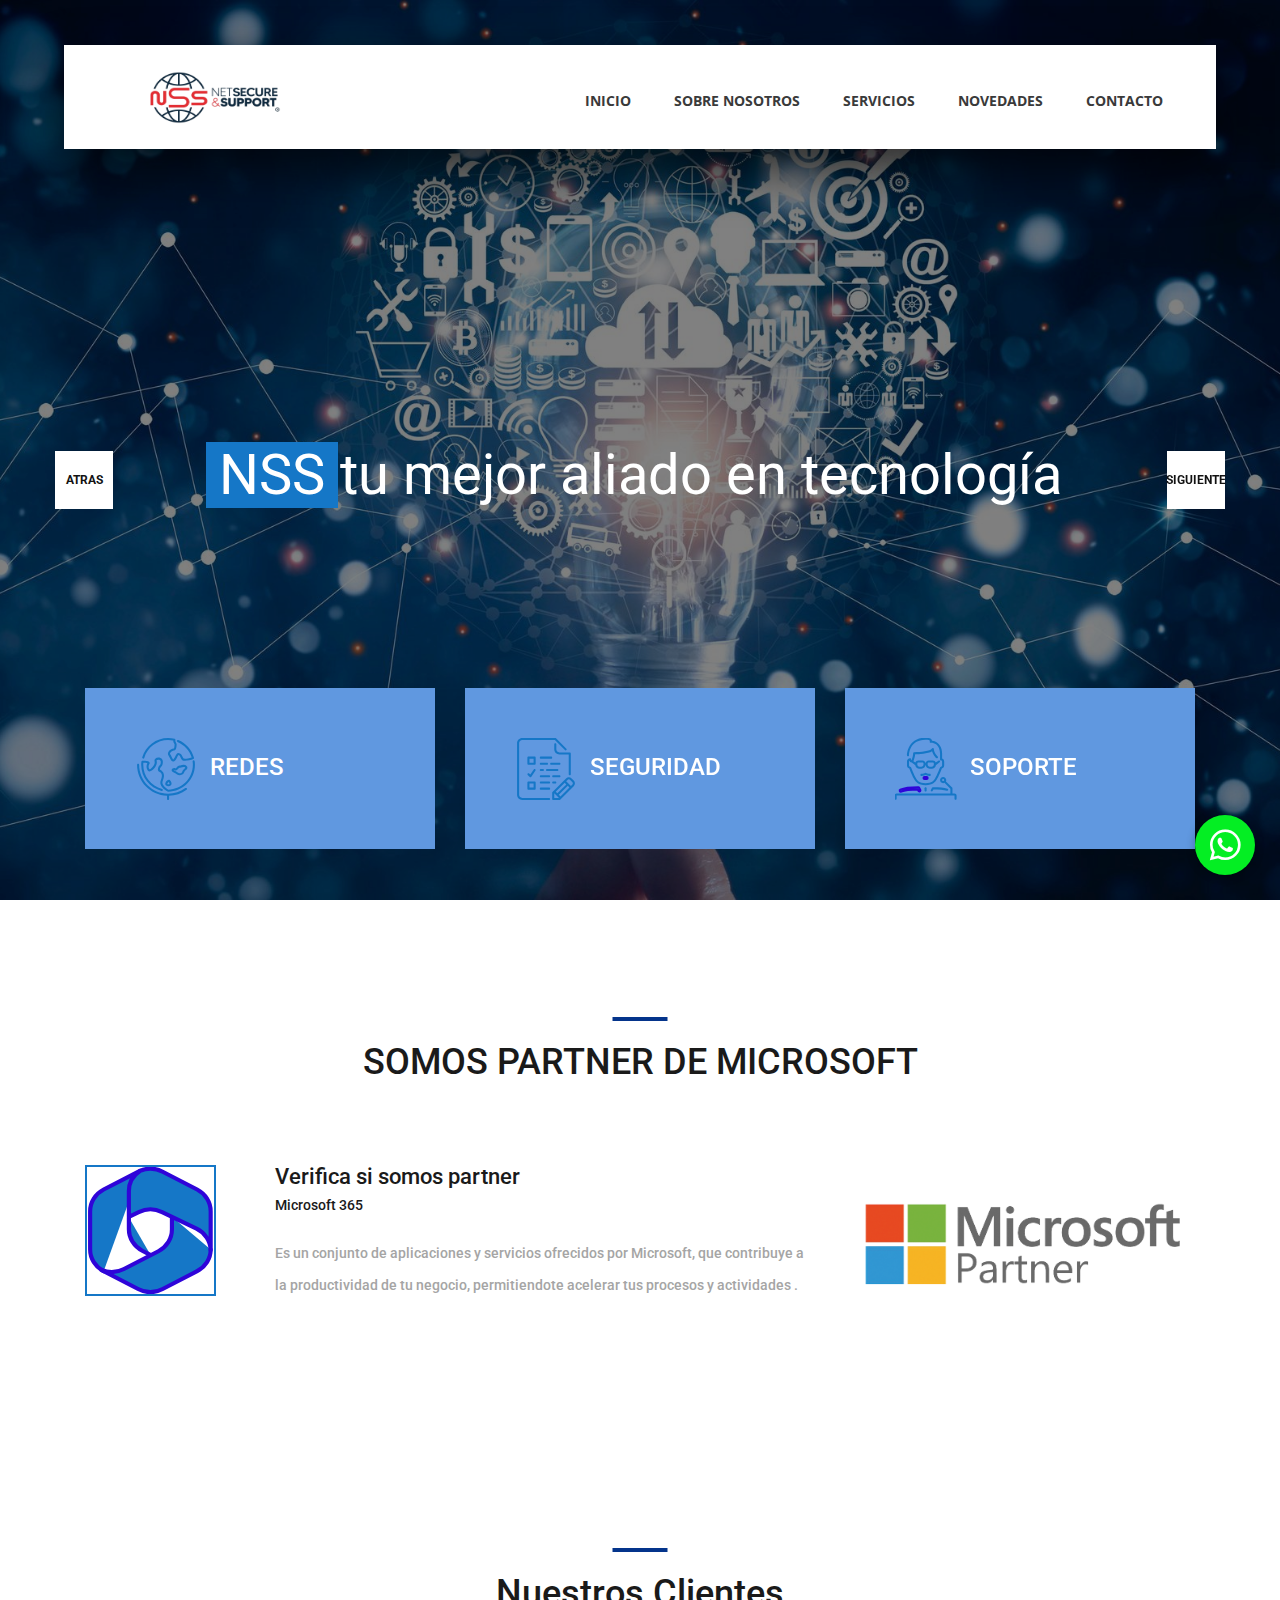
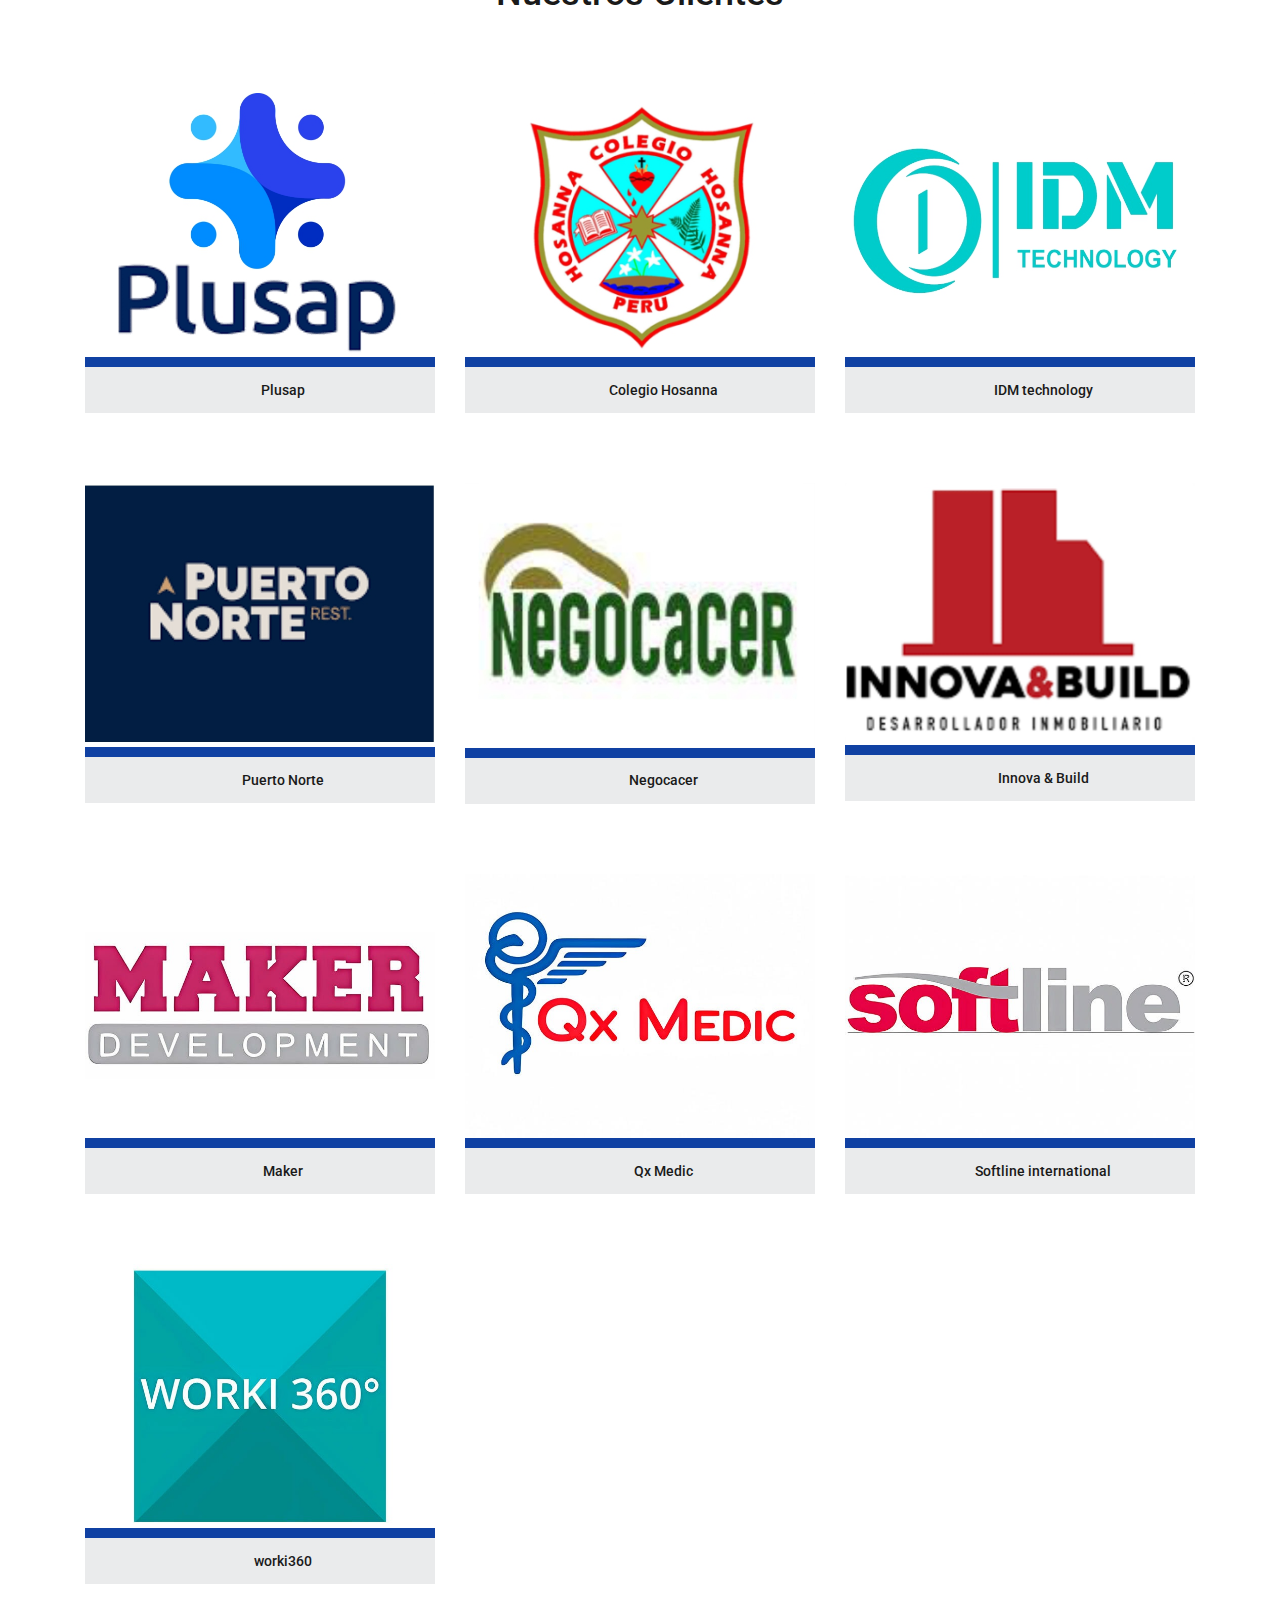
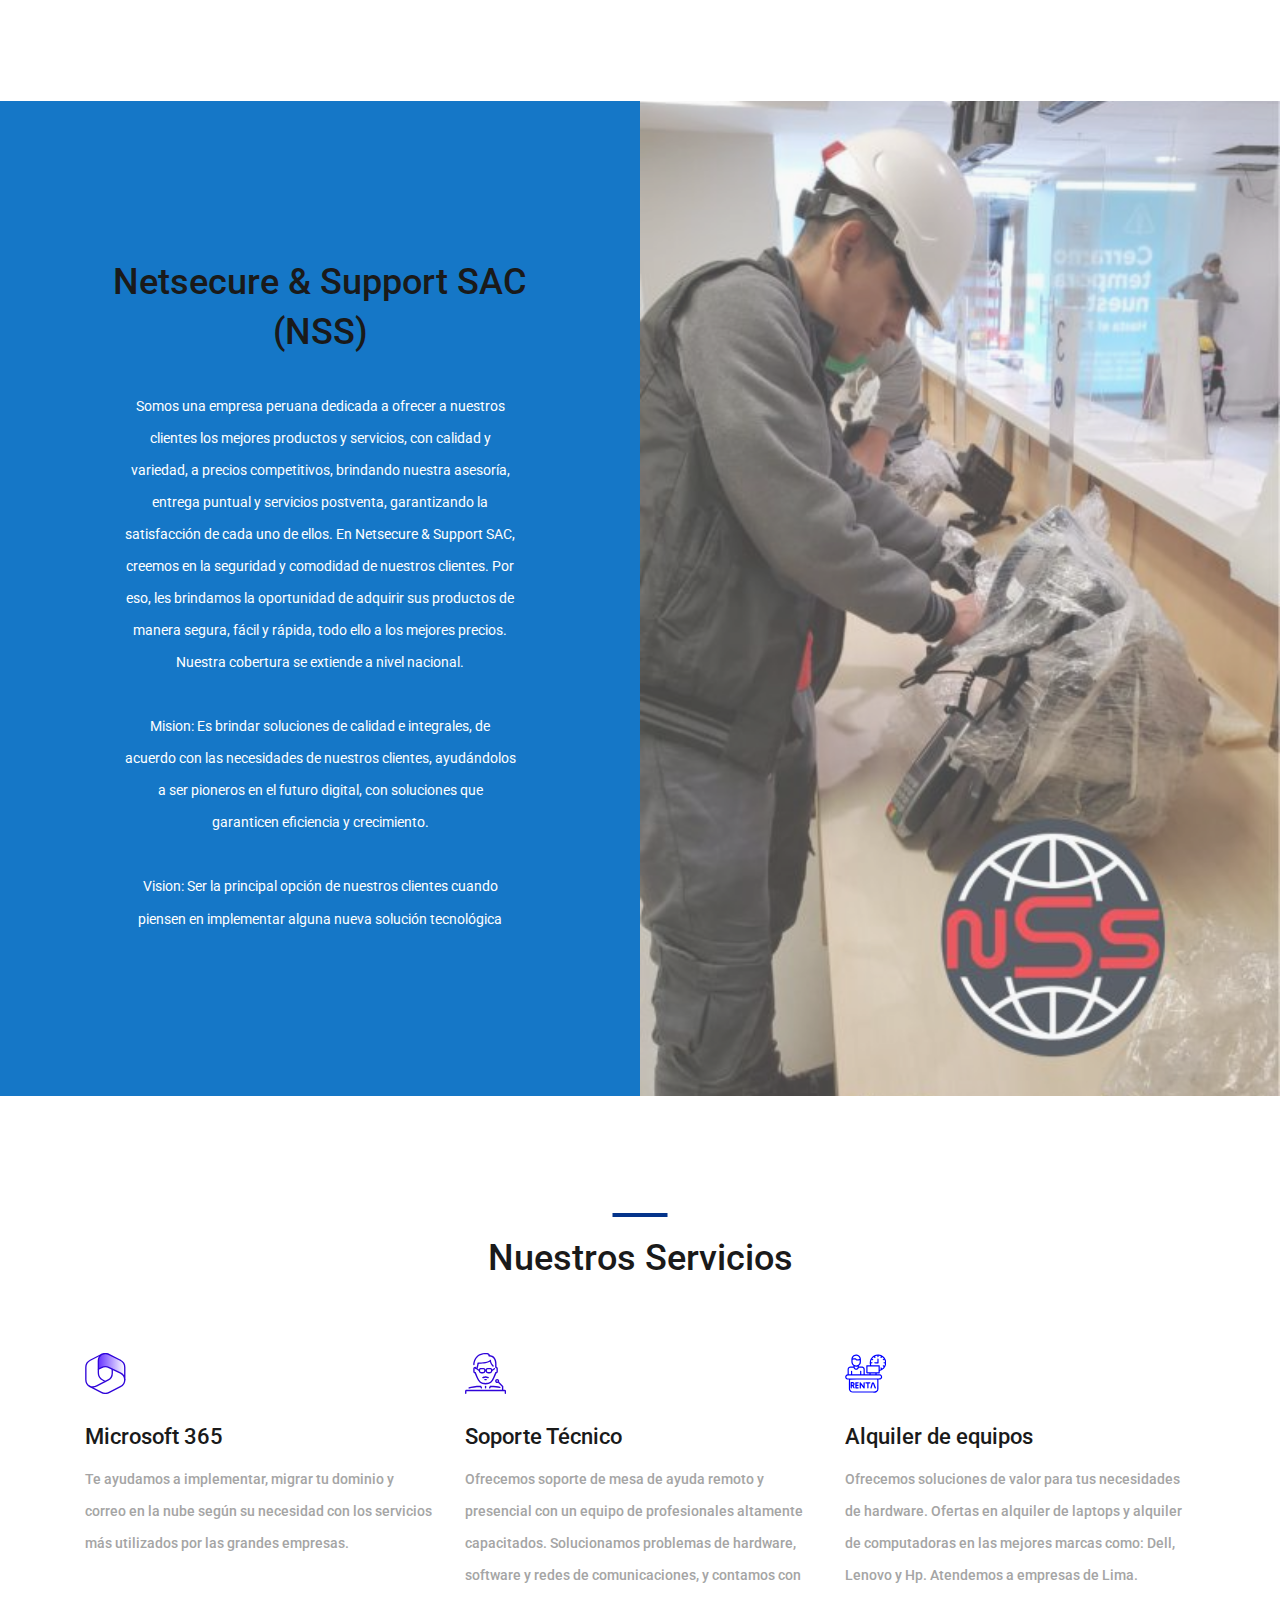
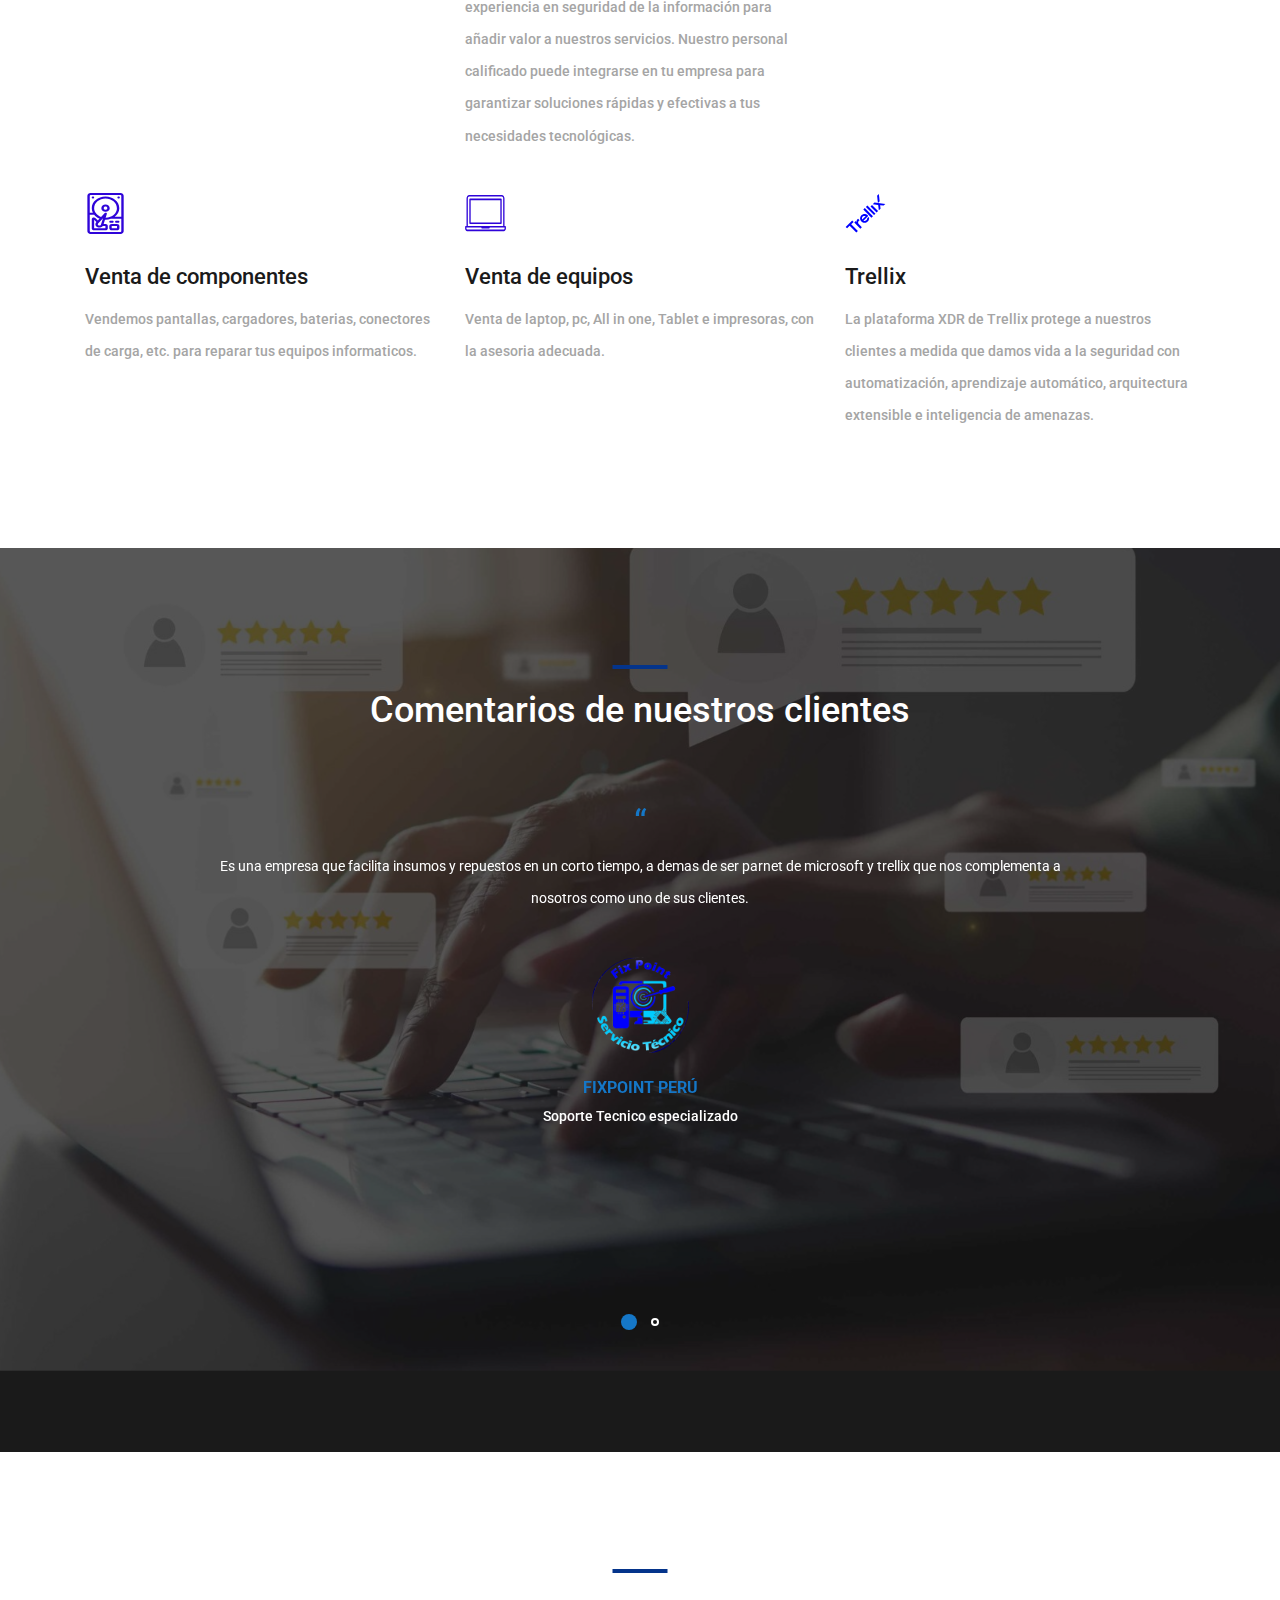
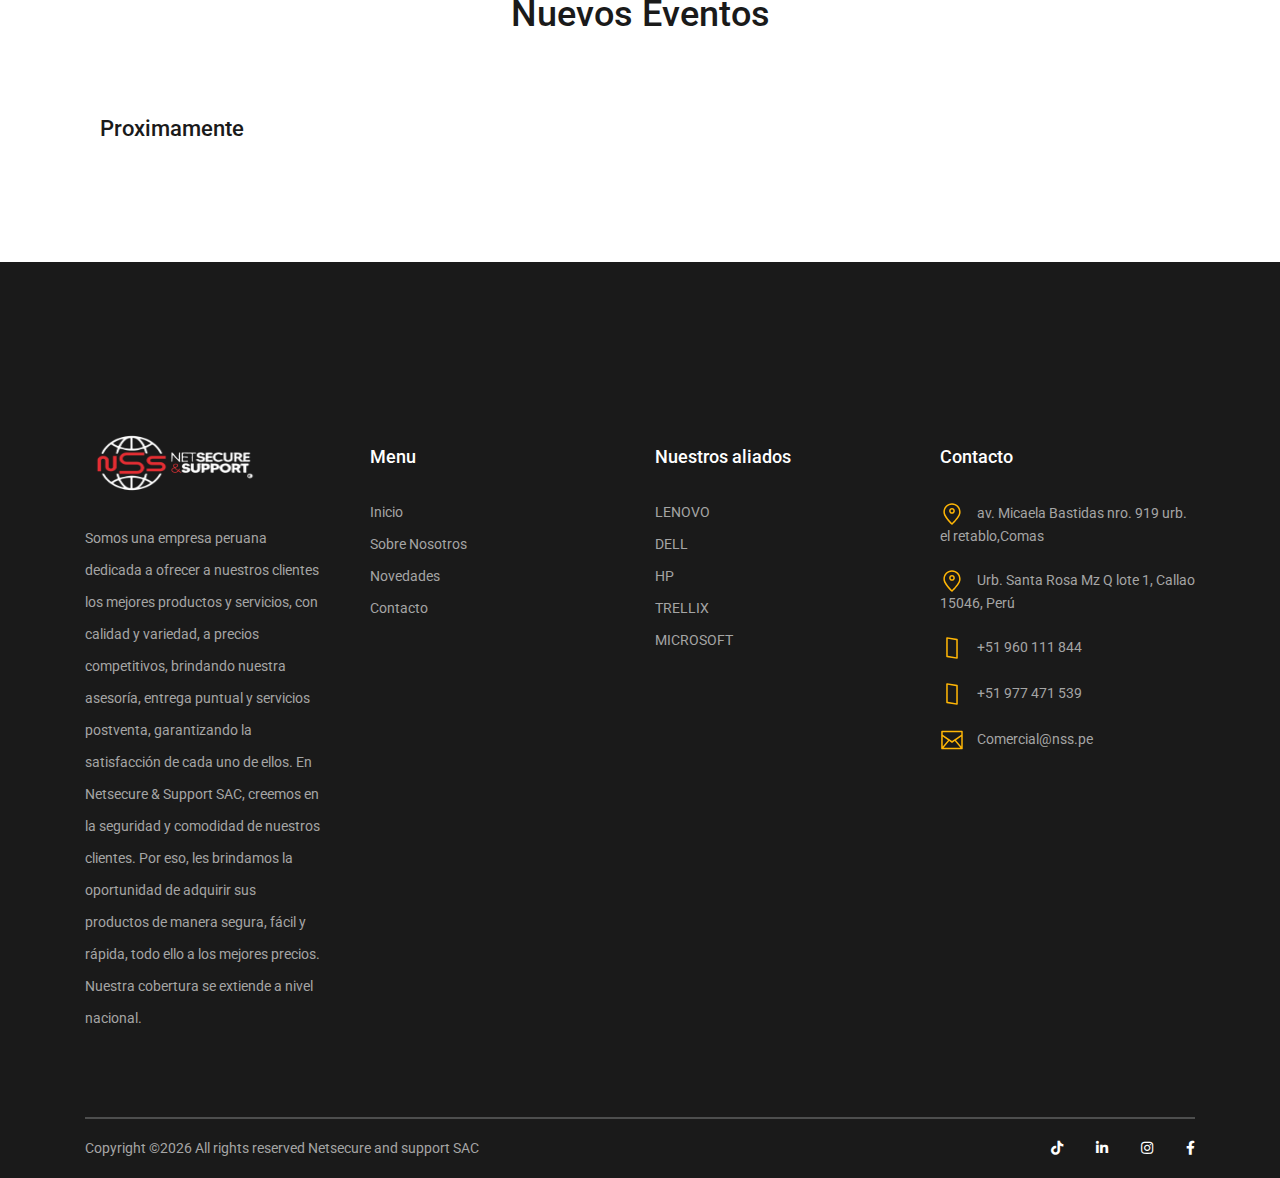
==== commit d3a83d30: "12" ====
--- a/index.html
+++ b/index.html
@@ -43,7 +43,6 @@
 						<li class="main_nav_item"><a href="index.html">Inicio</a></li>
 						<li class="main_nav_item"><a href="#">Sobre nosotros</a></li>
 						<li class="main_nav_item"><a href="servicios.html">Servicios</a></li>
-					
 						<li class="parpadea text" ><a href="novedades.html">Novedades</a></li>
 						<li class="main_nav_item"><a href="contact.html">Contacto</a></li>
 					</ul>
@@ -881,11 +880,11 @@
 						<div class="footer_column_title">Nuestros aliados</div>
 						<div class="footer_column_content">
 							<ul>
-								<li class="footer_list_item"><a href="#">?</a></li>
-								<li class="footer_list_item"><a href="#">?</a></li>
-								<li class="footer_list_item"><a href="#">?</a></li>
-								<li class="footer_list_item"><a href="#">?</a></li>
-								<li class="footer_list_item"><a href="#">?</a></li>
+								<li class="footer_list_item"><a href="#">LENOVO</a></li>
+								<li class="footer_list_item"><a href="#">DELL</a></li>
+								<li class="footer_list_item"><a href="#">HP</a></li>
+								<li class="footer_list_item"><a href="#">TRELLIX</a></li>
+								<li class="footer_list_item"><a href="#">MICROSOFT</a></li>
 							</ul>
 						</div>
 					</div>
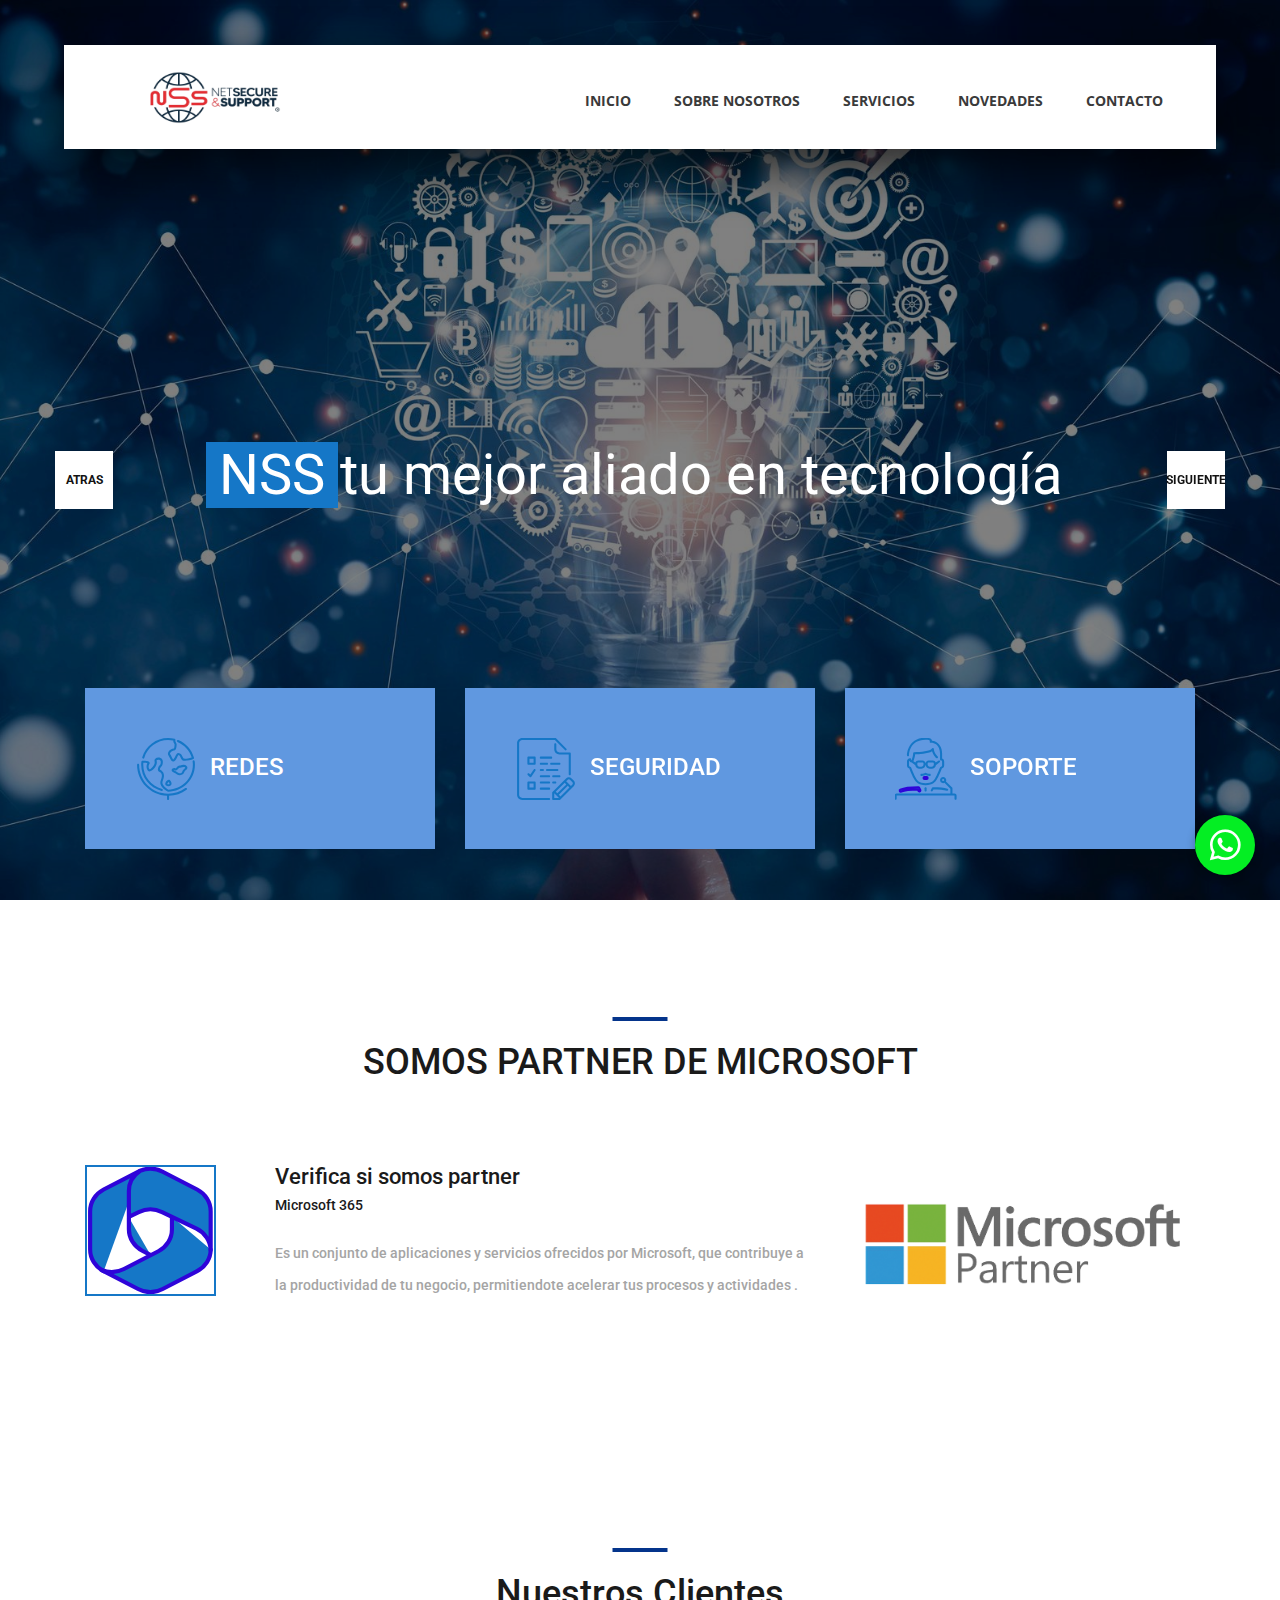
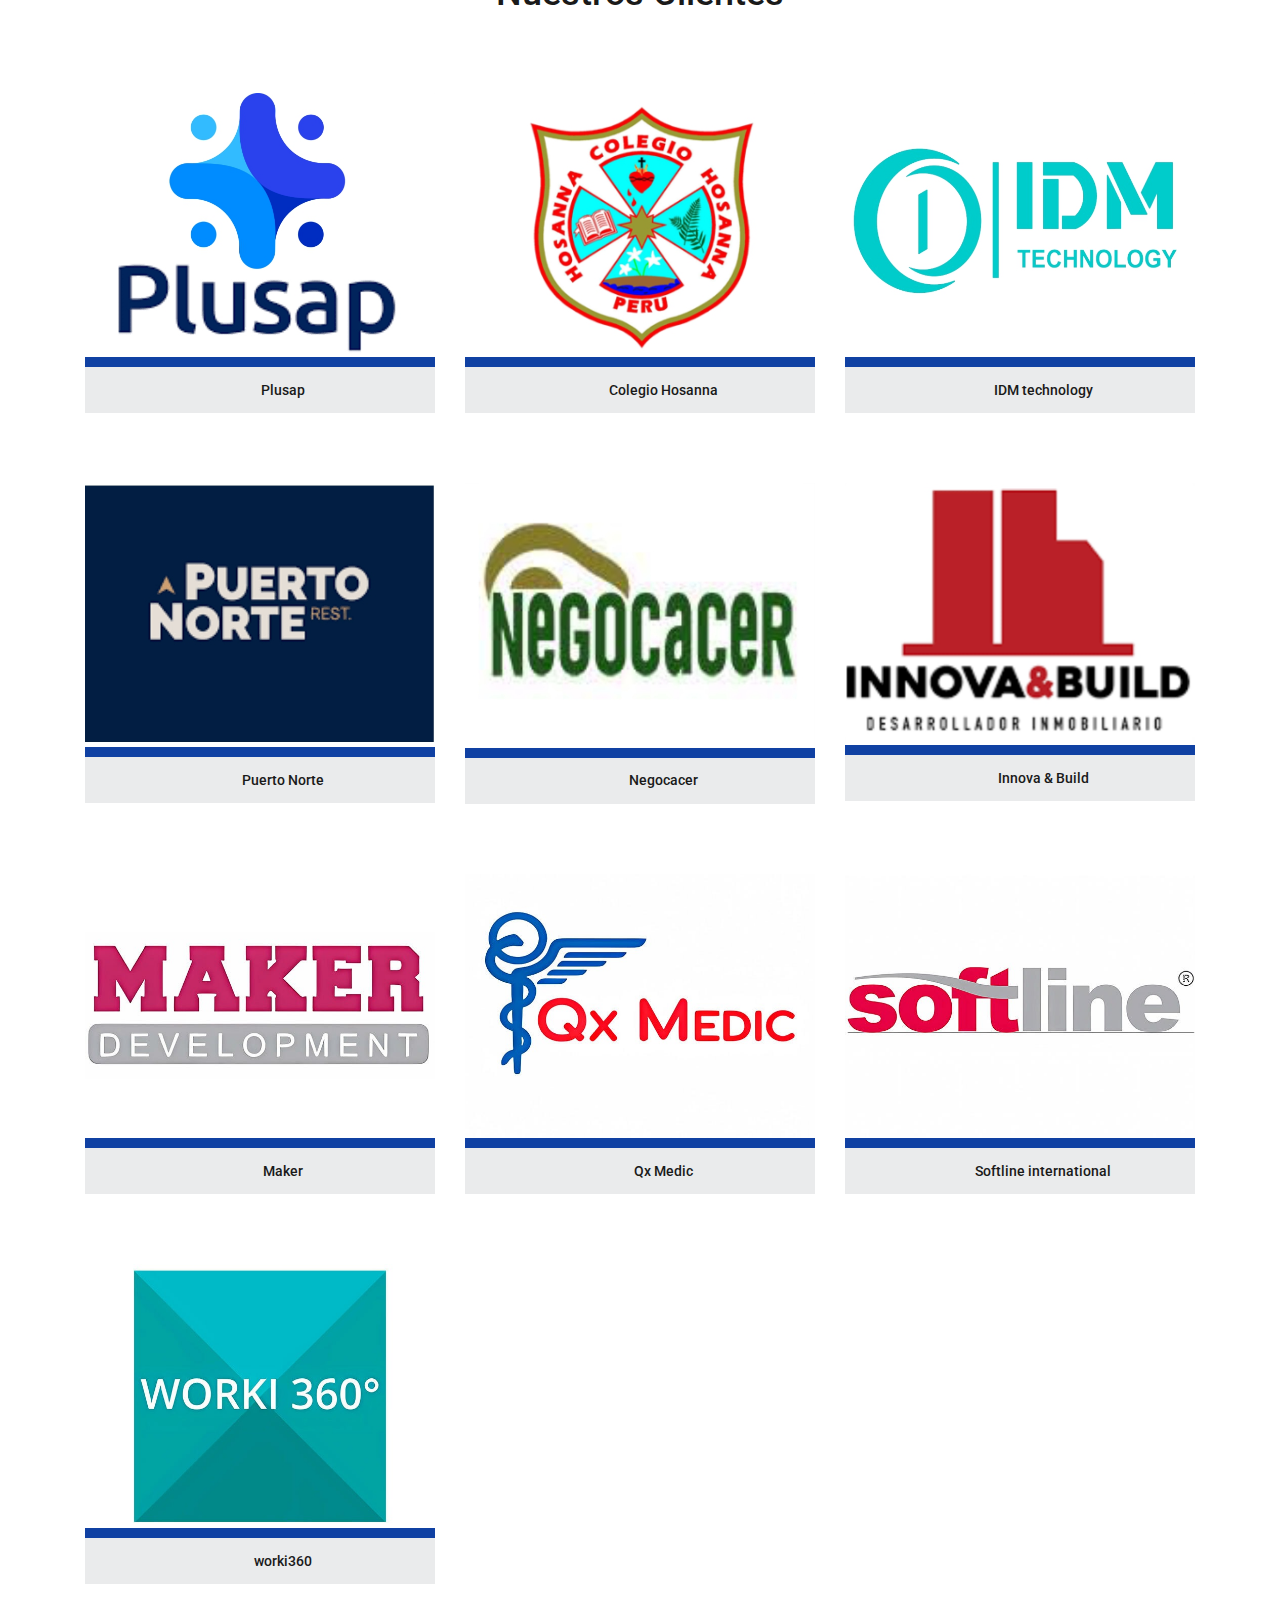
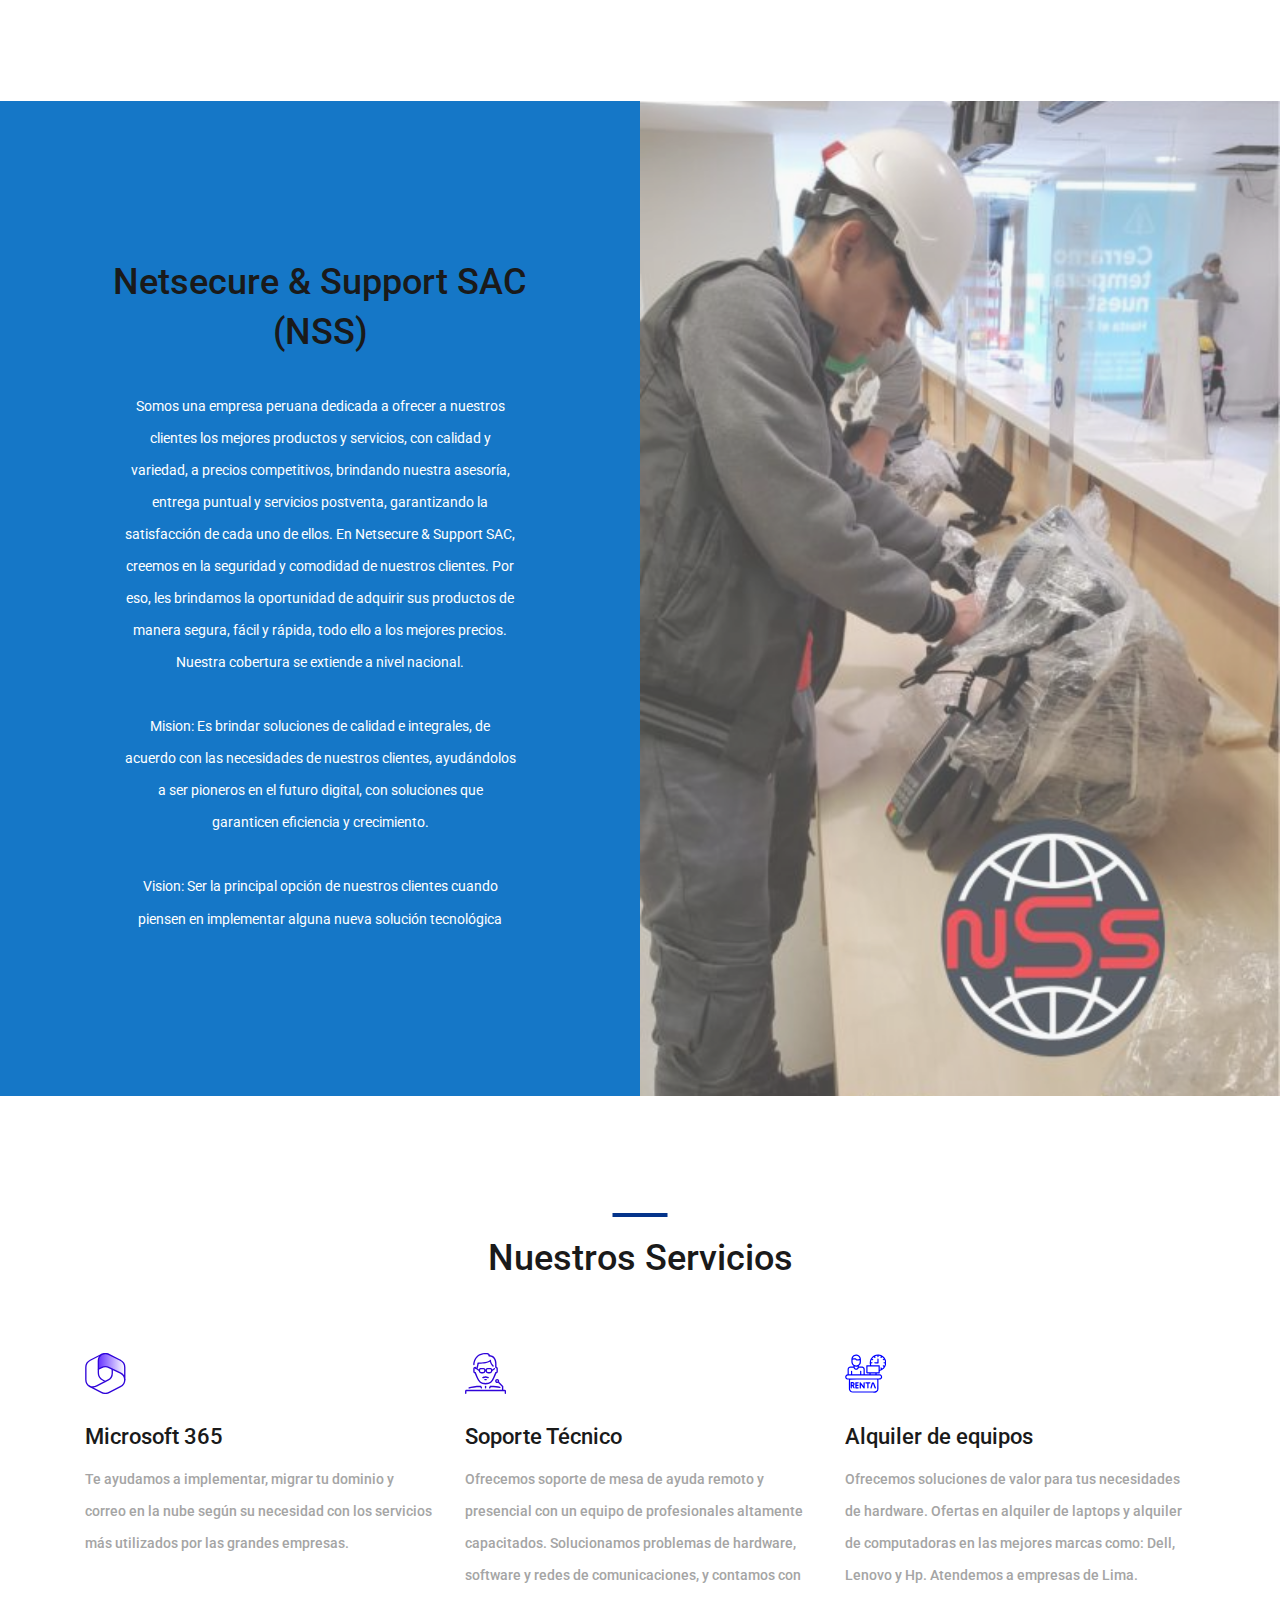
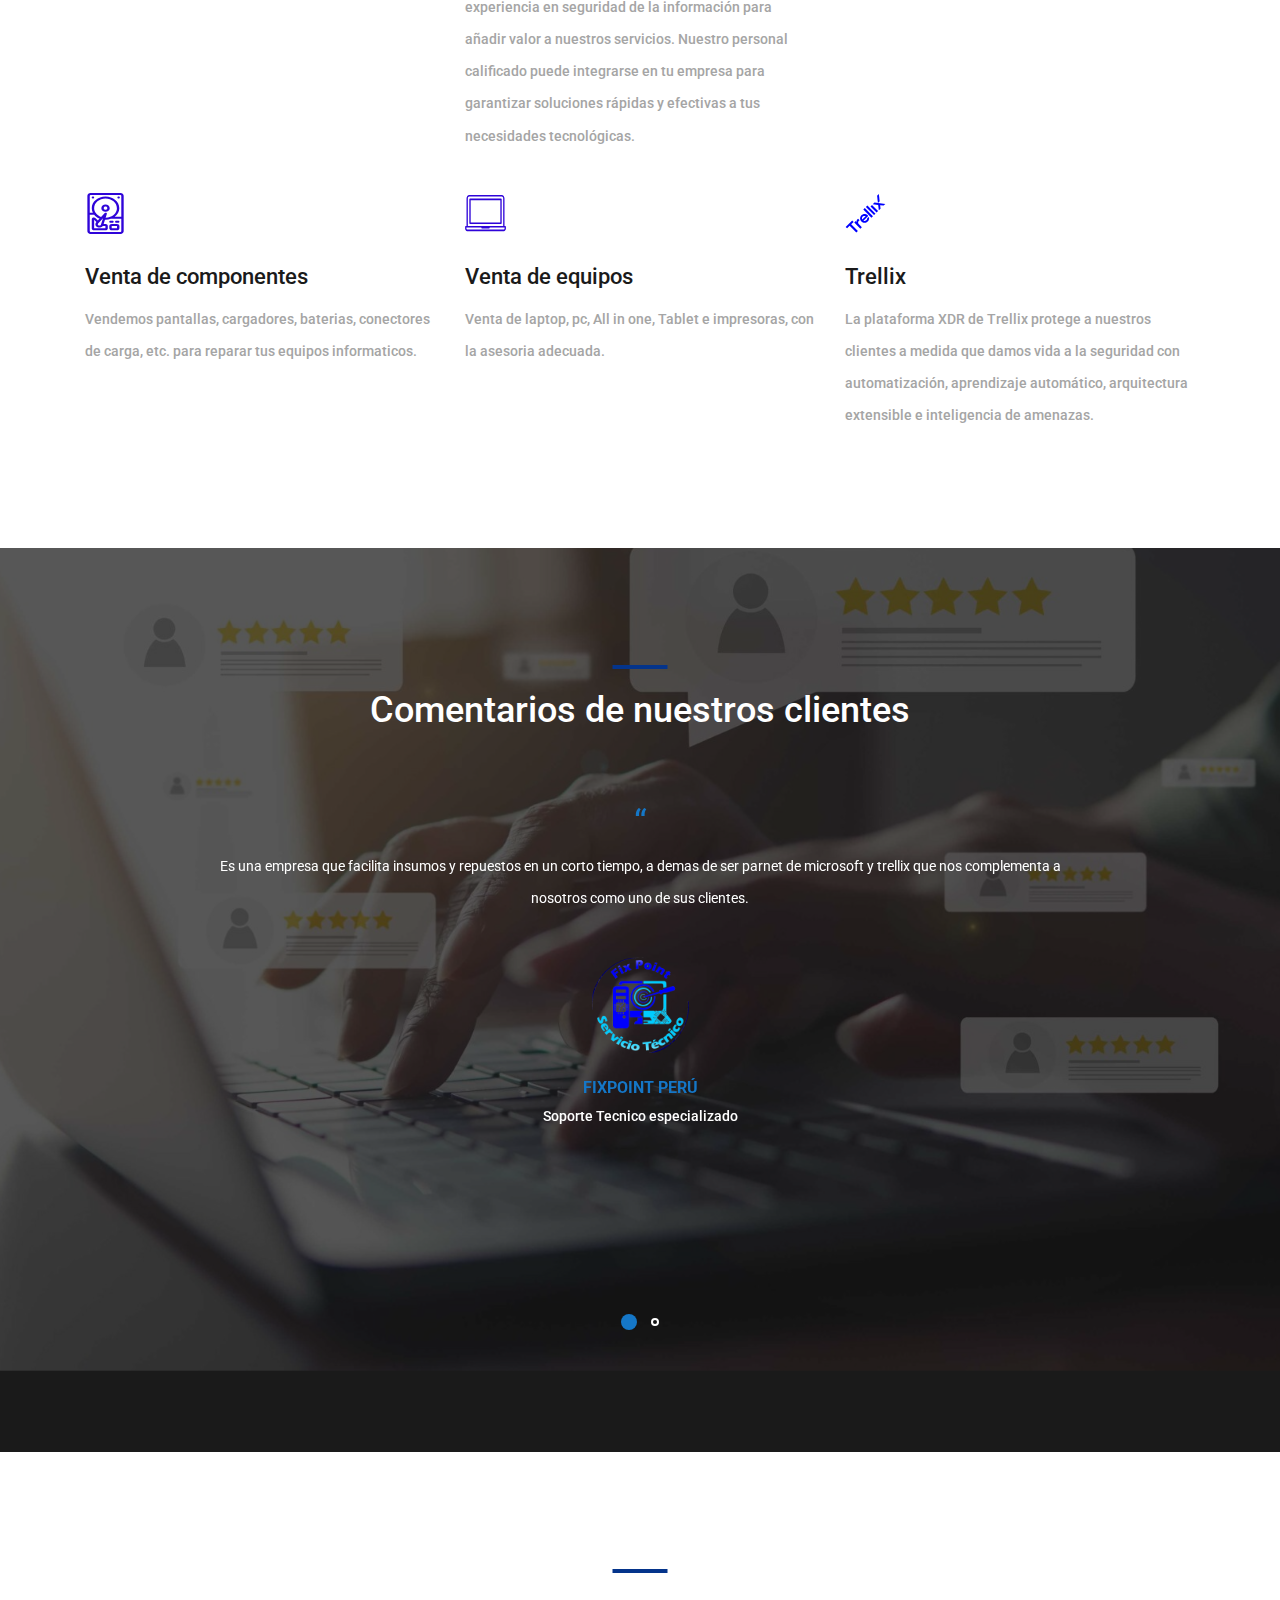
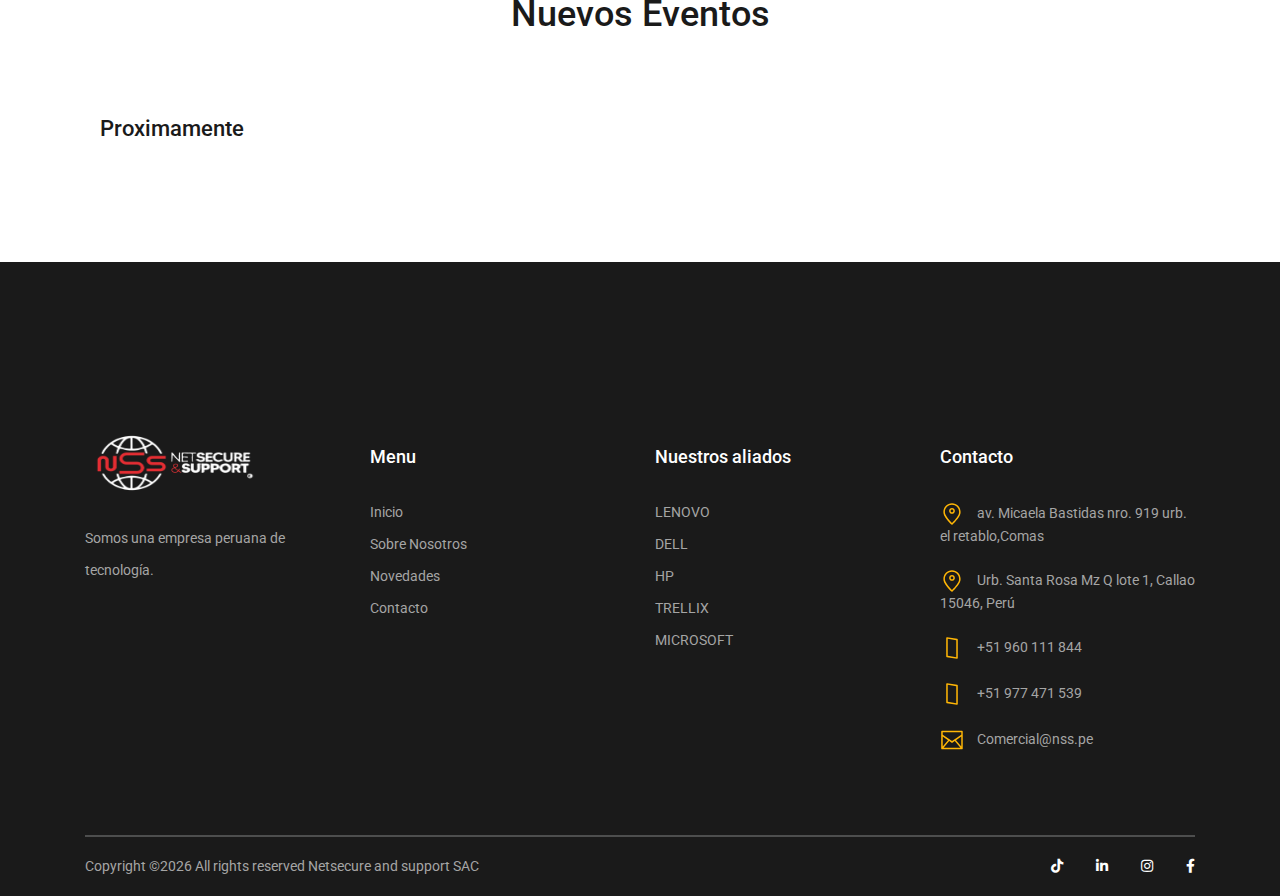
==== commit f28b5b85: "99999" ====
--- a/index.html
+++ b/index.html
@@ -41,7 +41,7 @@
 				<div class="main_nav">
 					<ul class="main_nav_list">
 						<li class="main_nav_item"><a href="index.html">Inicio</a></li>
-						<li class="main_nav_item"><a href="#">Sobre nosotros</a></li>
+						<li class="main_nav_item"><a href="nosotros.html">Sobre nosotros</a></li>
 						<li class="main_nav_item"><a href="servicios.html">Servicios</a></li>
 						<li class="parpadea text" ><a href="novedades.html">Novedades</a></li>
 						<li class="main_nav_item"><a href="contact.html">Contacto</a></li>
@@ -80,7 +80,7 @@
 			<div class="menu menu_mm">
 				<ul class="menu_list menu_mm">
 					<li class="menu_item menu_mm"><a href="index.html">Inicio</a></li>
-					<li class="menu_item menu_mm"><a href="#">Sobre nosotros</a></li>
+					<li class="menu_item menu_mm"><a href="nosotros.html">Sobre nosotros</a></li>
 					<li class="menu_item menu_mm"><a href="servicios.html">Servicios</a></li>
 				
 					<li class="menu_item menu_mm"><a href="novedades.html">Novedades</a></li>
@@ -91,7 +91,7 @@
 				
 				<div class="menu_social_container menu_mm">
 					<ul class="menu_social menu_mm">
-						<li class="menu_social_item menu_mm"><a href="https://www.tiktok.com/@nss.pe"><i class="fab fa-tiktok"></i></a></li>
+						<li class="menu_social_item menu_mm"><a href="https://www.tiktok.com/@nss_techsafe"><i class="fab fa-tiktok"></i></a></li>
 						<li class="menu_social_item menu_mm"><a href="https://www.linkedin.com/company/nss-pe/?originalSubdomain=pe"><i class="fab fa-linkedin-in"></i></a></li>
 						<li class="menu_social_item menu_mm"><a href="https://www.instagram.com/nss_peru/"><i class="fab fa-instagram"></i></a></li>
 						<li class="menu_social_item menu_mm"><a href="https://www.facebook.com/nssperu.pe/"><i class="fab fa-facebook-f"></i></a></li>
@@ -854,8 +854,7 @@
 							</div>
 						</div>
 
-						<p class="footer_about_text">Somos una empresa peruana dedicada a ofrecer a nuestros clientes los mejores productos y servicios, con calidad y variedad, a precios competitivos, brindando nuestra asesoría, entrega puntual y servicios postventa, garantizando la satisfacción de cada uno de ellos.
-							En Netsecure & Support SAC, creemos en la seguridad y comodidad de nuestros clientes. Por eso, les brindamos la oportunidad de adquirir sus productos de manera segura, fácil y rápida, todo ello a los mejores precios. Nuestra cobertura se extiende a nivel nacional.</p>
+						<p class="footer_about_text">Somos una empresa peruana de tecnología.</p>
 
 					</div>
 
@@ -943,7 +942,7 @@
 				</div>
 				<div class="footer_social ml-sm-auto">
 					<ul class="menu_social">
-						<li class="menu_social_item"><a href="https://www.tiktok.com/@nss.pe"><i class="fab fa-tiktok"></i></a></li>
+						<li class="menu_social_item"><a href="https://www.tiktok.com/@nss_techsafe"><i class="fab fa-tiktok"></i></a></li>
 						<li class="menu_social_item"><a href="https://www.linkedin.com/company/nss-pe/?originalSubdomain=pe"><i class="fab fa-linkedin-in"></i></a></li>
 						<li class="menu_social_item"><a href="https://www.instagram.com/nss_peru/"><i class="fab fa-instagram"></i></a></li>
 						<li class="menu_social_item"><a href="https://www.facebook.com/nssperu.pe/"><i class="fab fa-facebook-f"></i></a></li>
